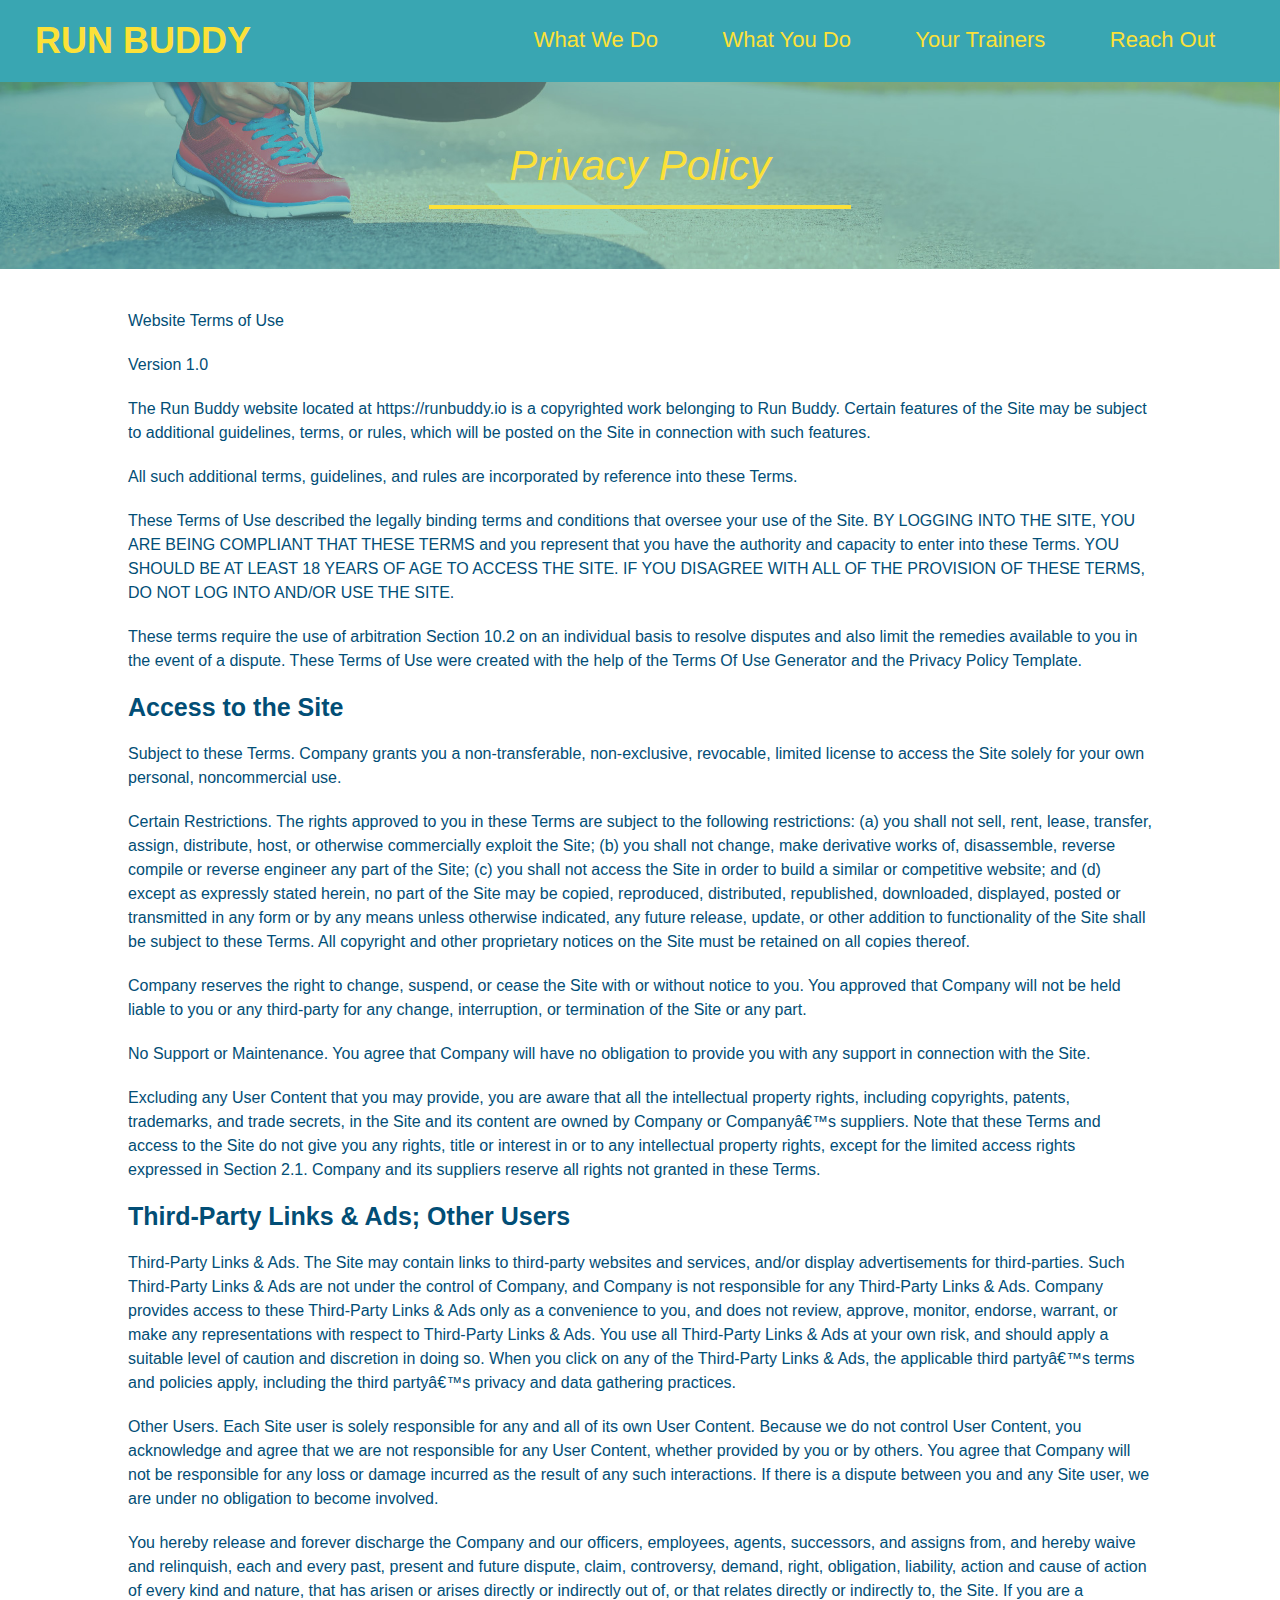
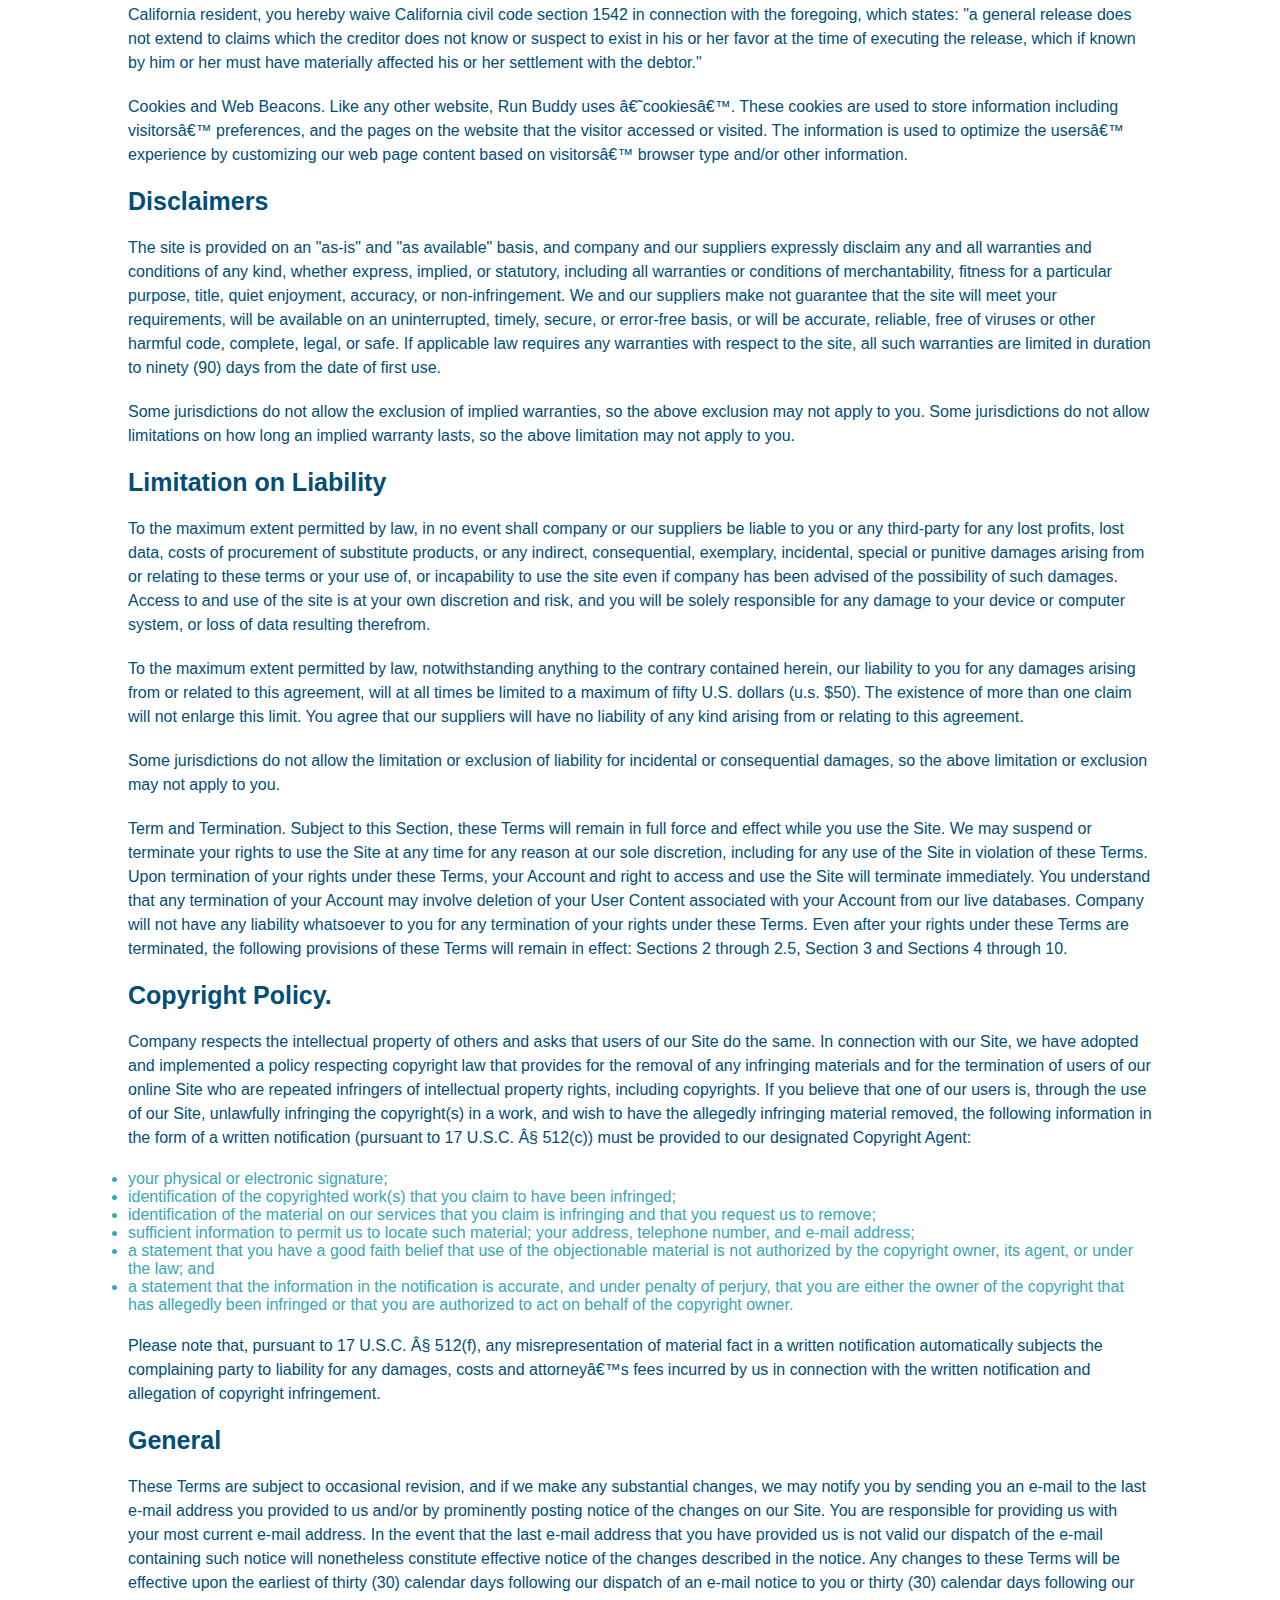
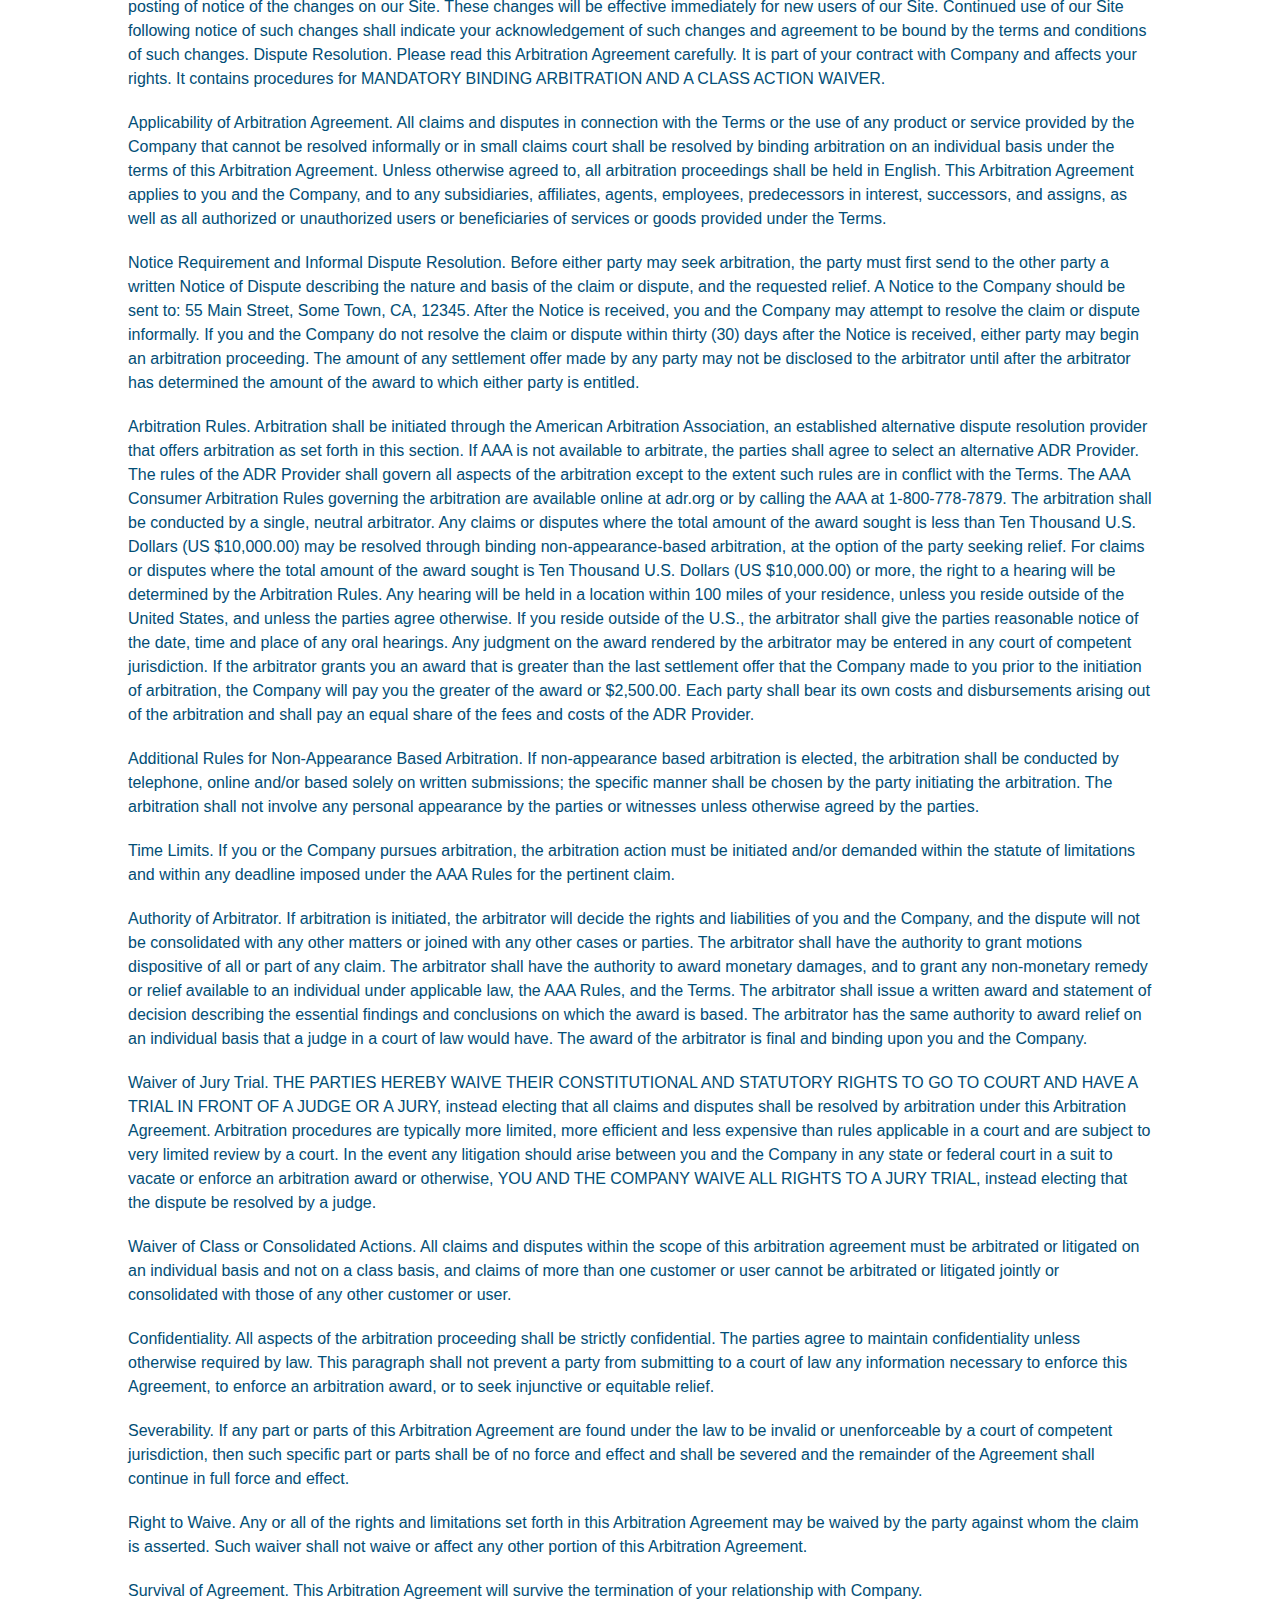
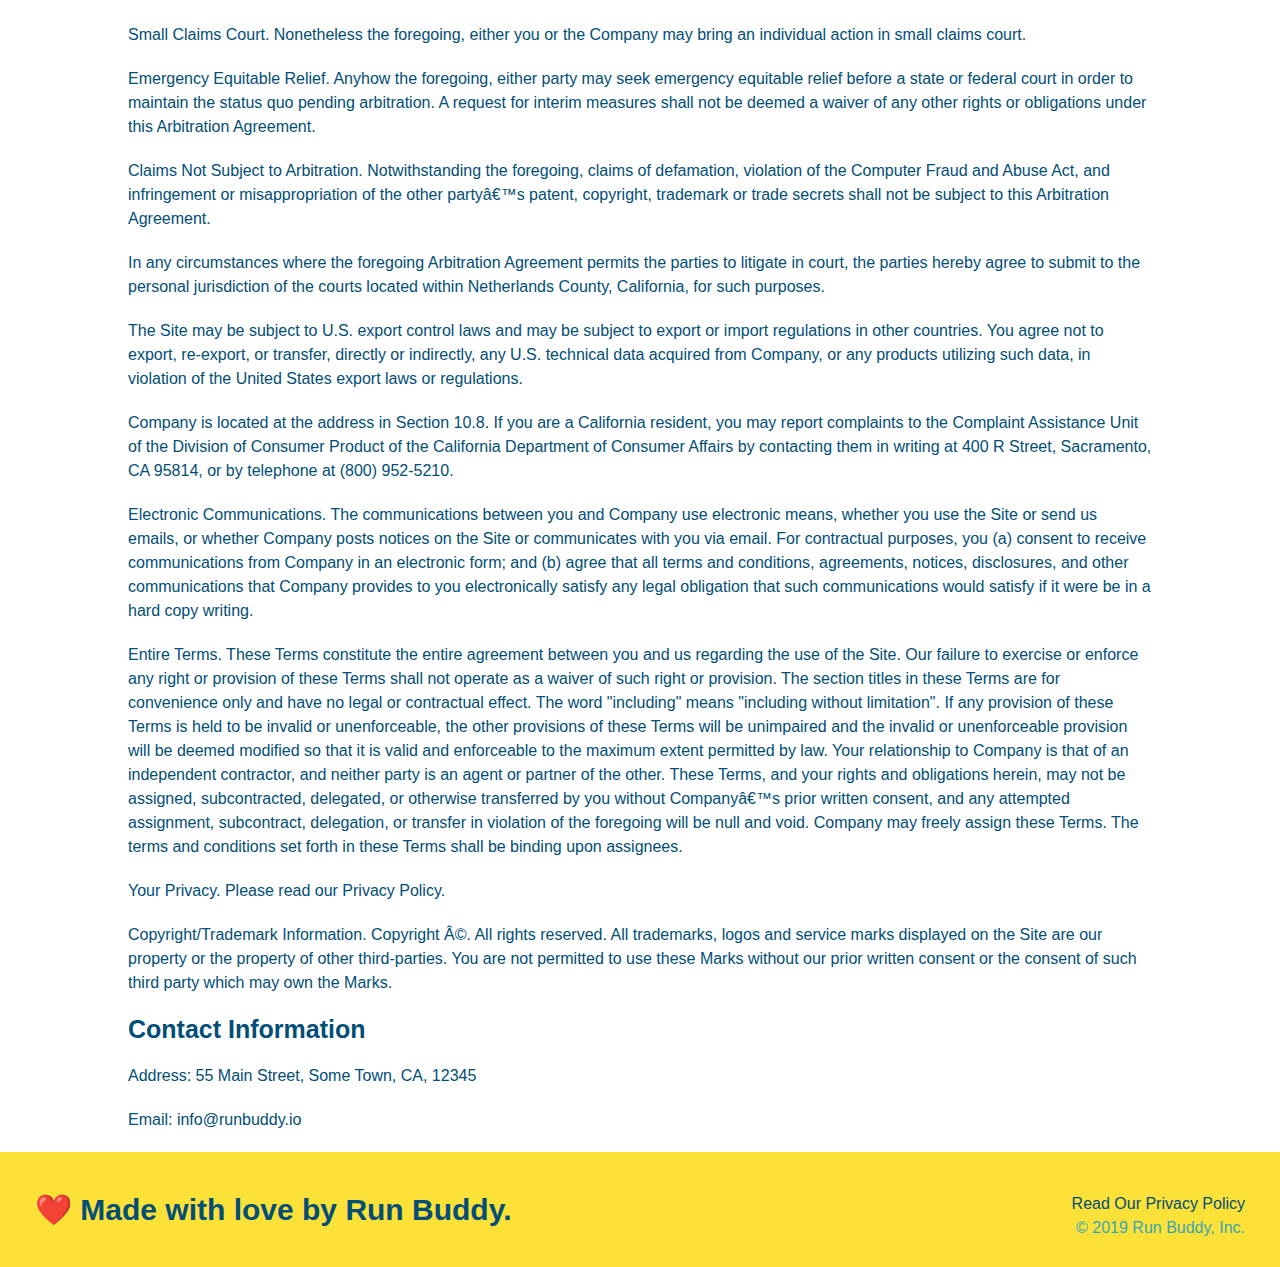
==== privacy-policy.html @ f79a1466 "privacy policy" ====
<!DOCTYPE html>
<html lang="eng">
    <head>
        <meta charset="UTF-8" />
        <title>Privacy Poliocy - Run Buddy</title>
        <link rel="stylesheet" href="./assets/css/style.css" />
        <link rel="stylesheet" href="assets/css/secondary-style.css">
        
         
    </head>
    <body>
<!-- navigation -->
        <header>
            <h1>
              <a href="/">RUN BUDDY</a>
            </h1>
            
            <nav>
                <!-- Unordered list element -->
                <ul>
                  <!-- List item element-->
                  <li>
                    <!-- Anchor element -->
                    <a href="./index.html#what-we-do">What We Do</a>
                  </li>
                  <li>
                    <a href="./index.html#what-you-do">What You Do</a>
                  </li>
                  <li>
                    <a href="./index.html#your-trainers">Your Trainers</a>
                  </li>
                  <li>
                    <a href="./index.html#reach-out">Reach Out</a>
                  </li>
                </ul>
            </nav>
        </header>

        <section class="hero">
            <h2 class="page-title">
                Privacy Policy
            </h2>
        </section>
        
        <article class="secondary-content">
            <p>
                Website Terms of Use
              </p>
        
              <p>
                Version 1.0
              </p>
        
              <p>
                The Run Buddy website located at https://runbuddy.io is a copyrighted work belonging to Run Buddy. Certain
                features of the Site may be subject to additional guidelines, terms, or rules, which will be posted on the Site
                in connection with such features.
              </p>
        
              <p>
                All such additional terms, guidelines, and rules are incorporated by reference into these Terms.
              </p>
        
              <p>
                These Terms of Use described the legally binding terms and conditions that oversee your use of the Site. BY
                LOGGING INTO THE SITE, YOU ARE BEING COMPLIANT THAT THESE TERMS and you represent that you have the authority
                and capacity to enter into these Terms. YOU SHOULD BE AT LEAST 18 YEARS OF AGE TO ACCESS THE SITE. IF YOU
                DISAGREE WITH ALL OF THE PROVISION OF THESE TERMS, DO NOT LOG INTO AND/OR USE THE SITE.
              </p>
        
              <p>
                These terms require the use of arbitration Section 10.2 on an individual basis to resolve disputes and also
                limit the remedies available to you in the event of a dispute. These Terms of Use were created with the help of
                the Terms Of Use Generator and the Privacy Policy Template.
              </p>
        
              <h3>
                Access to the Site
              </h3>
        
              <p>
                Subject to these Terms. Company grants you a non-transferable, non-exclusive, revocable, limited license to
                access the Site solely for your own personal, noncommercial use.
              </p>
        
              <p>
                Certain Restrictions. The rights approved to you in these Terms are subject to the following restrictions: (a)
                you shall not sell, rent, lease, transfer, assign, distribute, host, or otherwise commercially exploit the Site;
                (b) you shall not change, make derivative works of, disassemble, reverse compile or reverse engineer any part of
                the Site; (c) you shall not access the Site in order to build a similar or competitive website; and (d) except
                as expressly stated herein, no part of the Site may be copied, reproduced, distributed, republished, downloaded,
                displayed, posted or transmitted in any form or by any means unless otherwise indicated, any future release,
                update, or other addition to functionality of the Site shall be subject to these Terms. All copyright and other
                proprietary notices on the Site must be retained on all copies thereof.
              </p>
        
              <p>
                Company reserves the right to change, suspend, or cease the Site with or without notice to you. You approved
                that Company will not be held liable to you or any third-party for any change, interruption, or termination of
                the Site or any part.
              </p>
        
              <p>
                No Support or Maintenance. You agree that Company will have no obligation to provide you with any support in
                connection with the Site.
              </p>
        
              <p>
                Excluding any User Content that you may provide, you are aware that all the intellectual property rights,
                including copyrights, patents, trademarks, and trade secrets, in the Site and its content are owned by Company
                or Companyâ€™s suppliers. Note that these Terms and access to the Site do not give you any rights, title or
                interest in or to any intellectual property rights, except for the limited access rights expressed in Section
                2.1. Company and its suppliers reserve all rights not granted in these Terms.
              </p>
        
              <h3>
                Third-Party Links & Ads; Other Users
              </h3>
        
              <p>
                Third-Party Links & Ads. The Site may contain links to third-party websites and services, and/or display
                advertisements for third-parties. Such Third-Party Links & Ads are not under the control of Company, and Company
                is not responsible for any Third-Party Links & Ads. Company provides access to these Third-Party Links & Ads
                only as a convenience to you, and does not review, approve, monitor, endorse, warrant, or make any
                representations with respect to Third-Party Links & Ads. You use all Third-Party Links & Ads at your own risk,
                and should apply a suitable level of caution and discretion in doing so. When you click on any of the
                Third-Party Links & Ads, the applicable third partyâ€™s terms and policies apply, including the third partyâ€™s
                privacy and data gathering practices.
              </p>
        
              <p>
                Other Users. Each Site user is solely responsible for any and all of its own User Content. Because we do not
                control User Content, you acknowledge and agree that we are not responsible for any User Content, whether
                provided by you or by others. You agree that Company will not be responsible for any loss or damage incurred as
                the result of any such interactions. If there is a dispute between you and any Site user, we are under no
                obligation to become involved.
              </p>
        
              <p>
                You hereby release and forever discharge the Company and our officers, employees, agents, successors, and
                assigns from, and hereby waive and relinquish, each and every past, present and future dispute, claim,
                controversy, demand, right, obligation, liability, action and cause of action of every kind and nature, that has
                arisen or arises directly or indirectly out of, or that relates directly or indirectly to, the Site. If you are
                a California resident, you hereby waive California civil code section 1542 in connection with the foregoing,
                which states: "a general release does not extend to claims which the creditor does not know or suspect to exist
                in his or her favor at the time of executing the release, which if known by him or her must have materially
                affected his or her settlement with the debtor."
              </p>
        
              <p>
                Cookies and Web Beacons. Like any other website, Run Buddy uses â€˜cookiesâ€™. These cookies are used to store
                information including visitorsâ€™ preferences, and the pages on the website that the visitor accessed or visited.
                The information is used to optimize the usersâ€™ experience by customizing our web page content based on visitorsâ€™
                browser type and/or other information.
              </p>
        
              <h3>
                Disclaimers
              </h3>
        
              <p>
                The site is provided on an "as-is" and "as available" basis, and company and our suppliers expressly disclaim
                any and all warranties and conditions of any kind, whether express, implied, or statutory, including all
                warranties or conditions of merchantability, fitness for a particular purpose, title, quiet enjoyment, accuracy,
                or non-infringement. We and our suppliers make not guarantee that the site will meet your requirements, will be
                available on an uninterrupted, timely, secure, or error-free basis, or will be accurate, reliable, free of
                viruses or other harmful code, complete, legal, or safe. If applicable law requires any warranties with respect
                to the site, all such warranties are limited in duration to ninety (90) days from the date of first use.
              </p>
        
              <p>
                Some jurisdictions do not allow the exclusion of implied warranties, so the above exclusion may not apply to
                you. Some jurisdictions do not allow limitations on how long an implied warranty lasts, so the above limitation
                may not apply to you.
              </p>
        
              <h3>
                Limitation on Liability
              </h3>
        
              <p>
                To the maximum extent permitted by law, in no event shall company or our suppliers be liable to you or any
                third-party for any lost profits, lost data, costs of procurement of substitute products, or any indirect,
                consequential, exemplary, incidental, special or punitive damages arising from or relating to these terms or
                your use of, or incapability to use the site even if company has been advised of the possibility of such
                damages. Access to and use of the site is at your own discretion and risk, and you will be solely responsible
                for any damage to your device or computer system, or loss of data resulting therefrom.
              </p>
        
              <p>
                To the maximum extent permitted by law, notwithstanding anything to the contrary contained herein, our liability
                to you for any damages arising from or related to this agreement, will at all times be limited to a maximum of
                fifty U.S. dollars (u.s. $50). The existence of more than one claim will not enlarge this limit. You agree that
                our suppliers will have no liability of any kind arising from or relating to this agreement.
              </p>
        
              <p>
                Some jurisdictions do not allow the limitation or exclusion of liability for incidental or consequential
                damages, so the above limitation or exclusion may not apply to you.
              </p>
        
              <p>
                Term and Termination. Subject to this Section, these Terms will remain in full force and effect while you use
                the Site. We may suspend or terminate your rights to use the Site at any time for any reason at our sole
                discretion, including for any use of the Site in violation of these Terms. Upon termination of your rights under
                these Terms, your Account and right to access and use the Site will terminate immediately. You understand that
                any termination of your Account may involve deletion of your User Content associated with your Account from our
                live databases. Company will not have any liability whatsoever to you for any termination of your rights under
                these Terms. Even after your rights under these Terms are terminated, the following provisions of these Terms
                will remain in effect: Sections 2 through 2.5, Section 3 and Sections 4 through 10.
              </p>
        
              <h3>
                Copyright Policy.
              </h3>
        
              <p>
                Company respects the intellectual property of others and asks that users of our Site do the same. In connection
                with our Site, we have adopted and implemented a policy respecting copyright law that provides for the removal
                of any infringing materials and for the termination of users of our online Site who are repeated infringers of
                intellectual property rights, including copyrights. If you believe that one of our users is, through the use of
                our Site, unlawfully infringing the copyright(s) in a work, and wish to have the allegedly infringing material
                removed, the following information in the form of a written notification (pursuant to 17 U.S.C. Â§ 512(c)) must
                be provided to our designated Copyright Agent:
              </p>
        
              <ul>
                <li>
                  your physical or electronic signature;
                </li>
                <li>
                  identification of the copyrighted work(s) that you claim to have been infringed;
                </li>
                <li>
                  identification of the material on our services that you claim is infringing and that you request us to remove;
                </li>
                <li>
                  sufficient information to permit us to locate such material; your address, telephone number, and e-mail
                  address;
                </li>
                <li>
                  a statement that you have a good faith belief that use of the objectionable material is not authorized by the
                  copyright owner, its agent, or under the law; and
                </li>
                <li>
                  a statement that the information in the notification is accurate, and under penalty of perjury, that you are
                  either the owner of the copyright that has allegedly been infringed or that you are authorized to act on
                  behalf of the copyright owner.
                </li>
              </ul>
        
              <p>
                Please note that, pursuant to 17 U.S.C. Â§ 512(f), any misrepresentation of material fact in a written
                notification automatically subjects the complaining party to liability for any damages, costs and attorneyâ€™s
                fees incurred by us in connection with the written notification and allegation of copyright infringement.
              </p>
        
              <h3>
                General
              </h3>
        
              <p>
                These Terms are subject to occasional revision, and if we make any substantial changes, we may notify you by
                sending you an e-mail to the last e-mail address you provided to us and/or by prominently posting notice of the
                changes on our Site. You are responsible for providing us with your most current e-mail address. In the event
                that the last e-mail address that you have provided us is not valid our dispatch of the e-mail containing such
                notice will nonetheless constitute effective notice of the changes described in the notice. Any changes to these
                Terms will be effective upon the earliest of thirty (30) calendar days following our dispatch of an e-mail
                notice to you or thirty (30) calendar days following our posting of notice of the changes on our Site. These
                changes will be effective immediately for new users of our Site. Continued use of our Site following notice of
                such changes shall indicate your acknowledgement of such changes and agreement to be bound by the terms and
                conditions of such changes. Dispute Resolution. Please read this Arbitration Agreement carefully. It is part of
                your contract with Company and affects your rights. It contains procedures for MANDATORY BINDING ARBITRATION AND
                A CLASS ACTION WAIVER.
              </p>
        
              <p>
                Applicability of Arbitration Agreement. All claims and disputes in connection with the Terms or the use of any
                product or service provided by the Company that cannot be resolved informally or in small claims court shall be
                resolved by binding arbitration on an individual basis under the terms of this Arbitration Agreement. Unless
                otherwise agreed to, all arbitration proceedings shall be held in English. This Arbitration Agreement applies to
                you and the Company, and to any subsidiaries, affiliates, agents, employees, predecessors in interest,
                successors, and assigns, as well as all authorized or unauthorized users or beneficiaries of services or goods
                provided under the Terms.
              </p>
        
              <p>
                Notice Requirement and Informal Dispute Resolution. Before either party may seek arbitration, the party must
                first send to the other party a written Notice of Dispute describing the nature and basis of the claim or
                dispute, and the requested relief. A Notice to the Company should be sent to: 55 Main Street, Some Town, CA,
                12345. After the Notice is received, you and the Company may attempt to resolve the claim or dispute informally.
                If you and the Company do not resolve the claim or dispute within thirty (30) days after the Notice is received,
                either party may begin an arbitration proceeding. The amount of any settlement offer made by any party may not
                be disclosed to the arbitrator until after the arbitrator has determined the amount of the award to which either
                party is entitled.
              </p>
        
              <p>
                Arbitration Rules. Arbitration shall be initiated through the American Arbitration Association, an established
                alternative dispute resolution provider that offers arbitration as set forth in this section. If AAA is not
                available to arbitrate, the parties shall agree to select an alternative ADR Provider. The rules of the ADR
                Provider shall govern all aspects of the arbitration except to the extent such rules are in conflict with the
                Terms. The AAA Consumer Arbitration Rules governing the arbitration are available online at adr.org or by
                calling the AAA at 1-800-778-7879. The arbitration shall be conducted by a single, neutral arbitrator. Any
                claims or disputes where the total amount of the award sought is less than Ten Thousand U.S. Dollars (US
                $10,000.00) may be resolved through binding non-appearance-based arbitration, at the option of the party seeking
                relief. For claims or disputes where the total amount of the award sought is Ten Thousand U.S. Dollars (US
                $10,000.00) or more, the right to a hearing will be determined by the Arbitration Rules. Any hearing will be
                held in a location within 100 miles of your residence, unless you reside outside of the United States, and
                unless the parties agree otherwise. If you reside outside of the U.S., the arbitrator shall give the parties
                reasonable notice of the date, time and place of any oral hearings. Any judgment on the award rendered by the
                arbitrator may be entered in any court of competent jurisdiction. If the arbitrator grants you an award that is
                greater than the last settlement offer that the Company made to you prior to the initiation of arbitration, the
                Company will pay you the greater of the award or $2,500.00. Each party shall bear its own costs and
                disbursements arising out of the arbitration and shall pay an equal share of the fees and costs of the ADR
                Provider.
              </p>
        
              <p>
                Additional Rules for Non-Appearance Based Arbitration. If non-appearance based arbitration is elected, the
                arbitration shall be conducted by telephone, online and/or based solely on written submissions; the specific
                manner shall be chosen by the party initiating the arbitration. The arbitration shall not involve any personal
                appearance by the parties or witnesses unless otherwise agreed by the parties.
              </p>
        
              <p>
                Time Limits. If you or the Company pursues arbitration, the arbitration action must be initiated and/or demanded
                within the statute of limitations and within any deadline imposed under the AAA Rules for the pertinent claim.
              </p>
        
              <p>
                Authority of Arbitrator. If arbitration is initiated, the arbitrator will decide the rights and liabilities of
                you and the Company, and the dispute will not be consolidated with any other matters or joined with any other
                cases or parties. The arbitrator shall have the authority to grant motions dispositive of all or part of any
                claim. The arbitrator shall have the authority to award monetary damages, and to grant any non-monetary remedy
                or relief available to an individual under applicable law, the AAA Rules, and the Terms. The arbitrator shall
                issue a written award and statement of decision describing the essential findings and conclusions on which the
                award is based. The arbitrator has the same authority to award relief on an individual basis that a judge in a
                court of law would have. The award of the arbitrator is final and binding upon you and the Company.
              </p>
        
              <p>
                Waiver of Jury Trial. THE PARTIES HEREBY WAIVE THEIR CONSTITUTIONAL AND STATUTORY RIGHTS TO GO TO COURT AND HAVE
                A TRIAL IN FRONT OF A JUDGE OR A JURY, instead electing that all claims and disputes shall be resolved by
                arbitration under this Arbitration Agreement. Arbitration procedures are typically more limited, more efficient
                and less expensive than rules applicable in a court and are subject to very limited review by a court. In the
                event any litigation should arise between you and the Company in any state or federal court in a suit to vacate
                or enforce an arbitration award or otherwise, YOU AND THE COMPANY WAIVE ALL RIGHTS TO A JURY TRIAL, instead
                electing that the dispute be resolved by a judge.
              </p>
        
              <p>
                Waiver of Class or Consolidated Actions. All claims and disputes within the scope of this arbitration agreement
                must be arbitrated or litigated on an individual basis and not on a class basis, and claims of more than one
                customer or user cannot be arbitrated or litigated jointly or consolidated with those of any other customer or
                user.
              </p>
        
              <p>
                Confidentiality. All aspects of the arbitration proceeding shall be strictly confidential. The parties agree to
                maintain confidentiality unless otherwise required by law. This paragraph shall not prevent a party from
                submitting to a court of law any information necessary to enforce this Agreement, to enforce an arbitration
                award, or to seek injunctive or equitable relief.
              </p>
        
              <p>
                Severability. If any part or parts of this Arbitration Agreement are found under the law to be invalid or
                unenforceable by a court of competent jurisdiction, then such specific part or parts shall be of no force and
                effect and shall be severed and the remainder of the Agreement shall continue in full force and effect.
              </p>
        
              <p>
                Right to Waive. Any or all of the rights and limitations set forth in this Arbitration Agreement may be waived
                by the party against whom the claim is asserted. Such waiver shall not waive or affect any other portion of this
                Arbitration Agreement.
              </p>
        
              <p>
                Survival of Agreement. This Arbitration Agreement will survive the termination of your relationship with
                Company.
              </p>
        
              <p>
                Small Claims Court. Nonetheless the foregoing, either you or the Company may bring an individual action in small
                claims court.
              </p>
        
              <p>
                Emergency Equitable Relief. Anyhow the foregoing, either party may seek emergency equitable relief before a
                state or federal court in order to maintain the status quo pending arbitration. A request for interim measures
                shall not be deemed a waiver of any other rights or obligations under this Arbitration Agreement.
              </p>
        
              <p>
                Claims Not Subject to Arbitration. Notwithstanding the foregoing, claims of defamation, violation of the
                Computer Fraud and Abuse Act, and infringement or misappropriation of the other partyâ€™s patent, copyright,
                trademark or trade secrets shall not be subject to this Arbitration Agreement.
              </p>
        
              <p>
                In any circumstances where the foregoing Arbitration Agreement permits the parties to litigate in court, the
                parties hereby agree to submit to the personal jurisdiction of the courts located within Netherlands County,
                California, for such purposes.
              </p>
        
              <p>
                The Site may be subject to U.S. export control laws and may be subject to export or import regulations in other
                countries. You agree not to export, re-export, or transfer, directly or indirectly, any U.S. technical data
                acquired from Company, or any products utilizing such data, in violation of the United States export laws or
                regulations.
              </p>
        
              <p>
                Company is located at the address in Section 10.8. If you are a California resident, you may report complaints
                to the Complaint Assistance Unit of the Division of Consumer Product of the California Department of Consumer
                Affairs by contacting them in writing at 400 R Street, Sacramento, CA 95814, or by telephone at (800) 952-5210.
              </p>
        
              <p>
                Electronic Communications. The communications between you and Company use electronic means, whether you use the
                Site or send us emails, or whether Company posts notices on the Site or communicates with you via email. For
                contractual purposes, you (a) consent to receive communications from Company in an electronic form; and (b)
                agree that all terms and conditions, agreements, notices, disclosures, and other communications that Company
                provides to you electronically satisfy any legal obligation that such communications would satisfy if it were be
                in a hard copy writing.
              </p>
        
              <p>
                Entire Terms. These Terms constitute the entire agreement between you and us regarding the use of the Site. Our
                failure to exercise or enforce any right or provision of these Terms shall not operate as a waiver of such right
                or provision. The section titles in these Terms are for convenience only and have no legal or contractual
                effect. The word "including" means "including without limitation". If any provision of these Terms is held to be
                invalid or unenforceable, the other provisions of these Terms will be unimpaired and the invalid or
                unenforceable provision will be deemed modified so that it is valid and enforceable to the maximum extent
                permitted by law. Your relationship to Company is that of an independent contractor, and neither party is an
                agent or partner of the other. These Terms, and your rights and obligations herein, may not be assigned,
                subcontracted, delegated, or otherwise transferred by you without Companyâ€™s prior written consent, and any
                attempted assignment, subcontract, delegation, or transfer in violation of the foregoing will be null and void.
                Company may freely assign these Terms. The terms and conditions set forth in these Terms shall be binding upon
                assignees.
              </p>
        
              <p>
                Your Privacy. Please read our Privacy Policy.
              </p>
        
              <p>
                Copyright/Trademark Information. Copyright Â©. All rights reserved. All trademarks, logos and service marks
                displayed on the Site are our property or the property of other third-parties. You are not permitted to use
                these Marks without our prior written consent or the consent of such third party which may own the Marks.
              </p>
        
              <h3>
                Contact Information
              </h3>
        
              <p>
                Address: 55 Main Street, Some Town, CA, 12345
              </p>
        
              <p>
                Email: info@runbuddy.io
              </p>
          
        </article>

        <!-- footer -->
        <footer>
            <h2>❤️ Made with love by Run Buddy.</h2>
            <div>
                <a>Read Our Privacy Policy</a><br />
                &copy; 2019 Run Buddy, Inc.
            </div>
         </footer>
    </body>
</html>
---- assets/css/style.css ----
* {
  margin: 0;
  padding: 0;
  box-sizing: border-box;
}

body {
  /* more on this crazy alphanumerical value in a minute! */
  color: #39a6b2;
  font-family: Helvetica, Arial, sans-serif;
}

/* apply styles to <header> */
header {
  padding: 20px 35px;
  background-color: #39a6b2;
}

header h1 {
  font-weight: bold;
  font-size: 36px;
  color: #fce138;
  margin: 0;
  display: inline;
}
header a {
  text-decoration: none;
  color: #fce138;
}

header nav {
  float: right;
  margin: 7px 0;
}

header nav ul li {
  display: inline;
}

header nav ul li a {
  margin: 0 30px;
  font-weight: lighter;
  font-size: 22px;
}

footer {
  background: #fce138;
  width: 100%;
  padding: 40px 35px;
}

footer h2 {
  display: inline;
  color: #024e76;
  font-size: 30px;
  margin: 0;
}

footer div {
  float: right;
  line-height: 1.5;
  text-align: right;
}

footer a {
  color: #024e76;
}

section {
  padding: 60px;
}

/* Hero Style Start */
.hero {
  background-image: url('../images/hero-bg.jpg');
  height: 600px;
  background-size: cover;
  background-position: center;
  position: relative;
}
/* Hero Style End */

.hero-form {
  border: 3px solid #024e76;
  background-color: #fce138;
  padding: 20px;
  width: 500px;
  color: #024e76;
  position: absolute;
  bottom: 120px;
  right: 140px;
}

.hero-form h3 {
  font-size: 24px;
  margin: 0;
}
.hero-form p {
  margin: 5px 0 15px 0;
}

.form-input {
  border: 1px solid #024e76;
  display: block;
  padding: 7px 15px;
  font-size: 16px;
  color: #024e76;
  width: 100%;
  margin-bottom: 15px;
}

.hero-form label {
  margin: 0 5px;
}

.hero-form button {
  color: #fce138;
  background-color: #024e76;
  border: none;
  padding: 10px 20px;
  font-size: 16px;
}

.intro {
  text-align: center;
}

.intro p {
  line-height: 1.7;
  color: #39a6b2;
  width: 80%;
  font-size: 20px;
  margin: 0 auto;
}

.steps {
  text-align: center;
  background: #fce138;
}

.steps div {
  margin-bottom: 80px;
}

.steps img {
  width: 15%;
  margin: 10px 0;
}

.steps h3 {
  color: #024e76;
  font-size: 46px;
  margin-top: 10px;
}

.steps p {
  color: #39a6b2;
  font-size: 23px;
}

.steps span {
  font-size: 38px;
}

.section-title {
  font-size: 55px;
  color: #024e76;
  margin-bottom: 35px;
  padding: 0 100px 20px 100px;
  display: inline-block;
  border-bottom: 3px solid;
}

.primary-border {
  border-color: #fce138;
}

.secondary-border {
  border-color: #39a6b2;
}

.trainers {
  text-align: center;
}

.trainer {
  width: 900px;
  margin: 0 auto 30px auto;
  background: #024e76;
  color: #fce138;
  overflow: auto;
}

.trainer img {
  width: 35%;
  float: left;
}

.trainer-bio {
  padding: 35px;
  float: left;
  width: 65%;
}

.trainer-bio h3 {
  font-size: 32px;
  margin-bottom: 8px;
}

.trainer-bio h4 {
  font-weight: lighter;
  font-size: 26px;
  margin-bottom: 25px;
}

.trainer-bio p {
  font-size: 17px;
  line-height: 1.3;
}

.text-left {
  text-align: left;
}

.text-right {
  text-align: right;
}

/* REACH OUT STYLES START */
.contact {
  text-align: center;
  background: #024e76;
}

.contact h2 {
  color: #fce138;
}

.contact-info iframe {
  width: 400px;
  height: 400px;
}

.contact-info div {
  width: 410px;
  display: inline-block;
  vertical-align: top;
  text-align: left;
  margin: 30px 0 0 60px;
  color: white;
}

.contact-info h3 {
  color: #fce138;
  font-size: 32px;
}

.contact-info p,
.contact-info address {
  margin: 20px 0;
  line-height: 1.5;
  font-size: 20px;
  font-style: normal;
}

.contact-info a {
  color: #fce138;
}

/* REACH OUT STYLES END */
---- assets/css/secondary-style.css ----
.hero{
    background-position:bottom;
    height: auto;
    text-align: center;
    margin-bottom: 40px
}

.page-title{
    color: #fce138;
}

.hero h2 {
    display: inline-block;
    border-bottom: 4px solid #fce138;
    padding: 0 80px 15px 80px;
    font-weight: normal;
    font-size: 42px;
    font-style: italic;
}

.secondary-content{
    width: 80%;
    margin: auto;
    color: #024e76;
}

.secondary-content h3{
    font-size: 25px;
    margin: 20px 0 20px 0;
}

.secondary-content p{
    font-size: 16px;
    line-height: 1.5;
    margin: 20px 0 20px 0;
}

.secondary-content ul{
    margin: 15px 20px 15px 20px;
    color: #39a6b2;
    margin: 10px 0 10px 0;
}
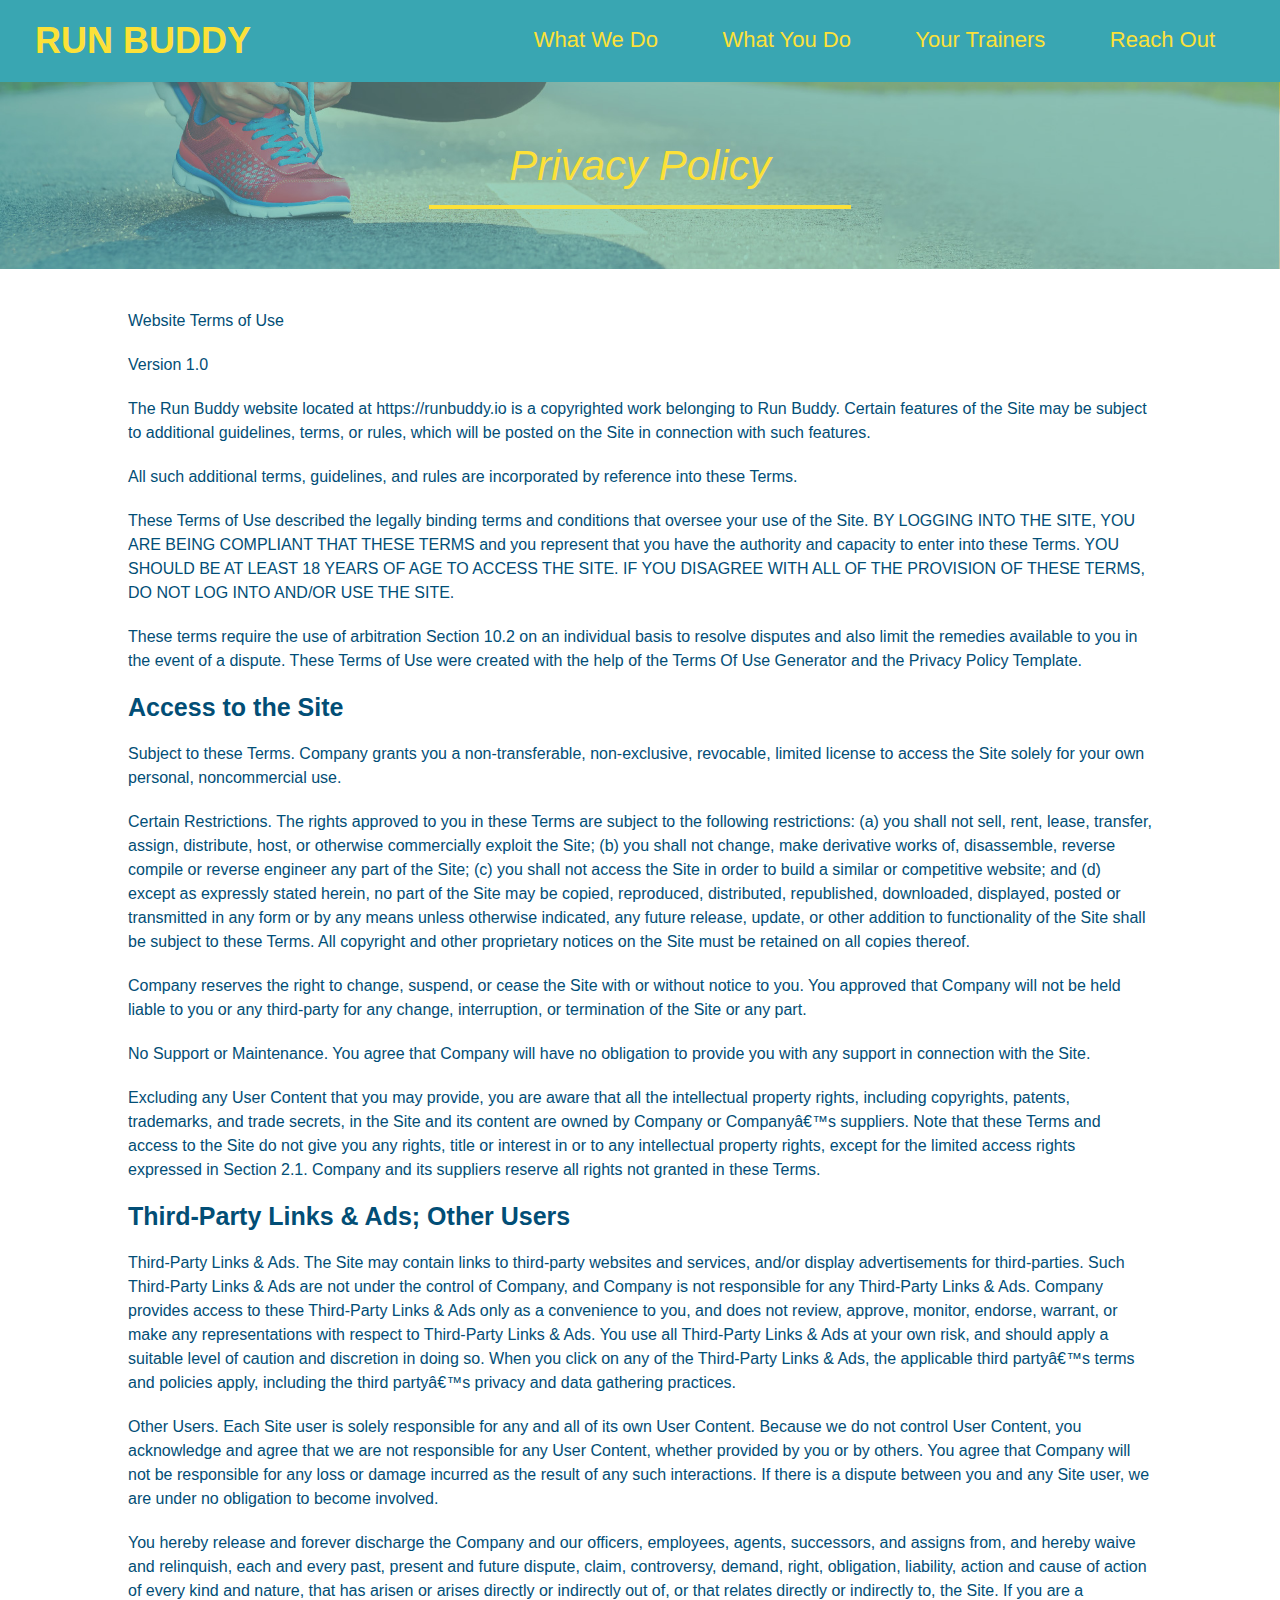
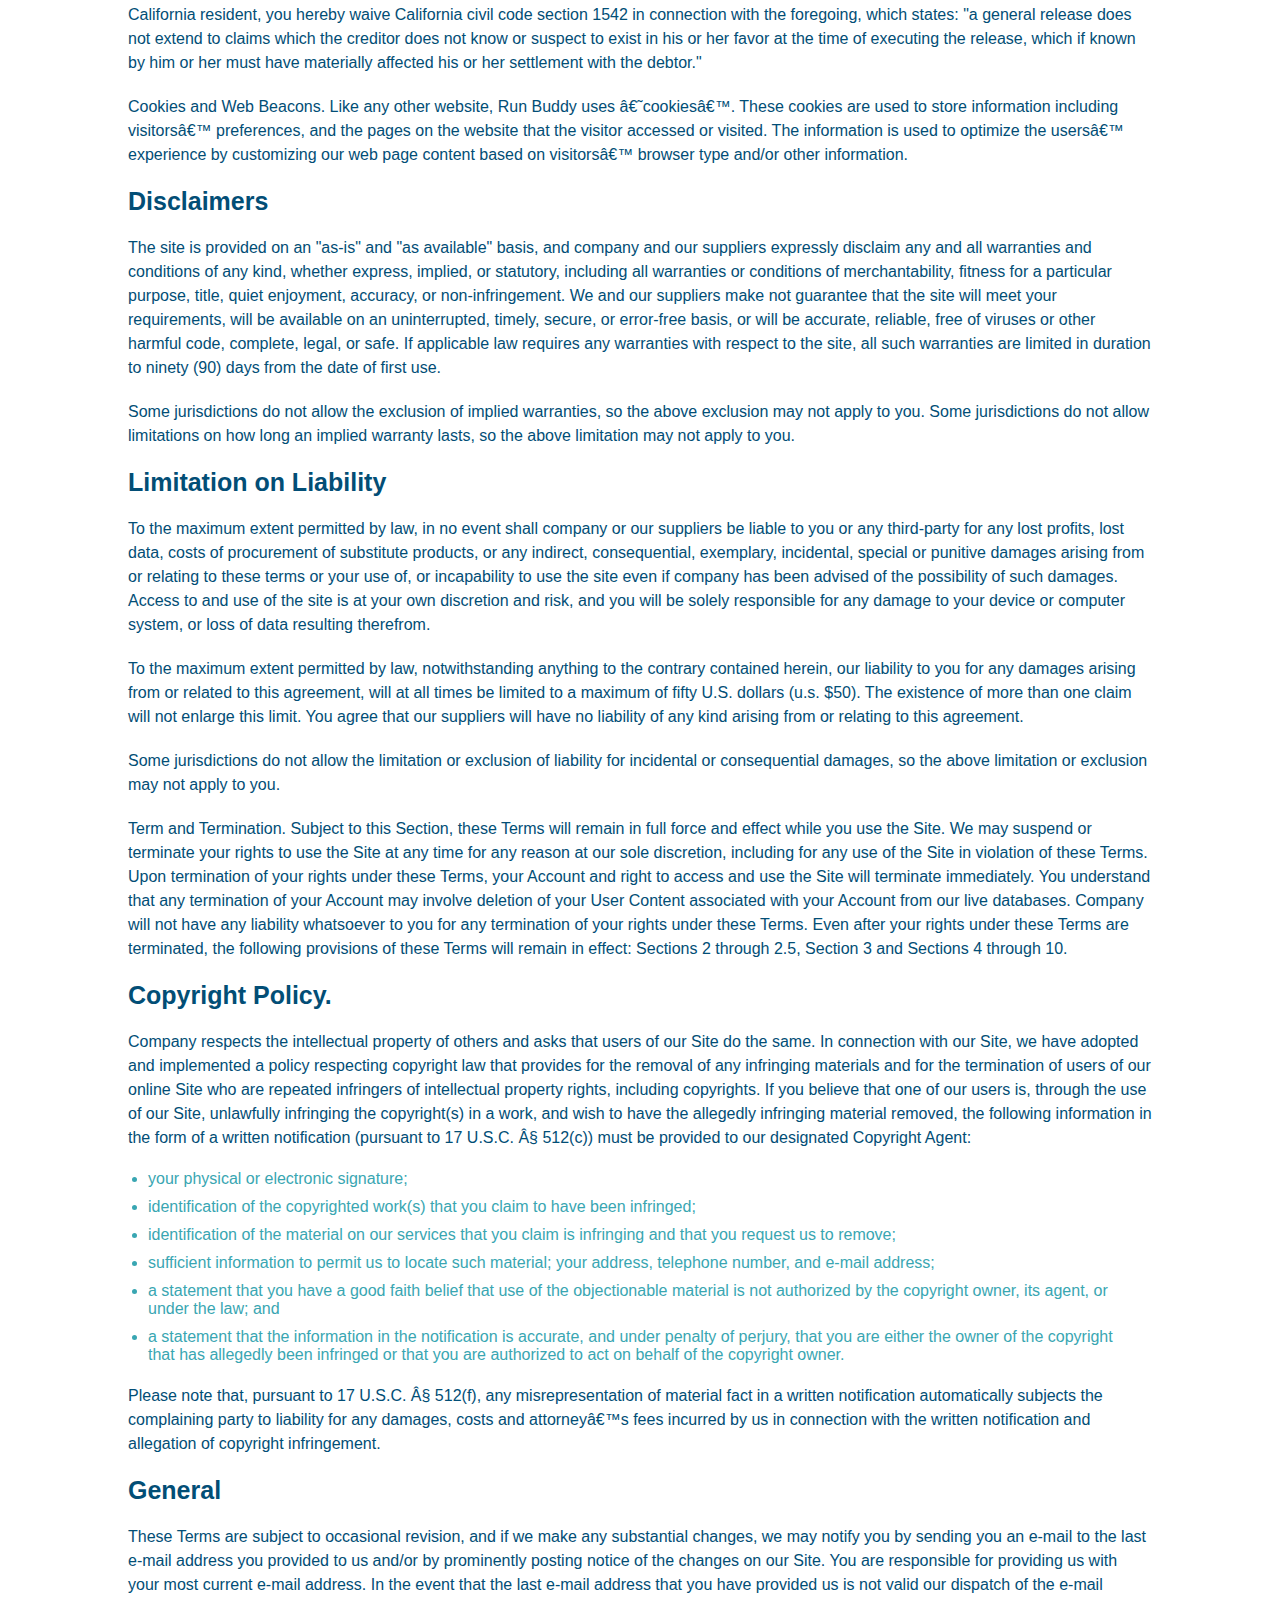
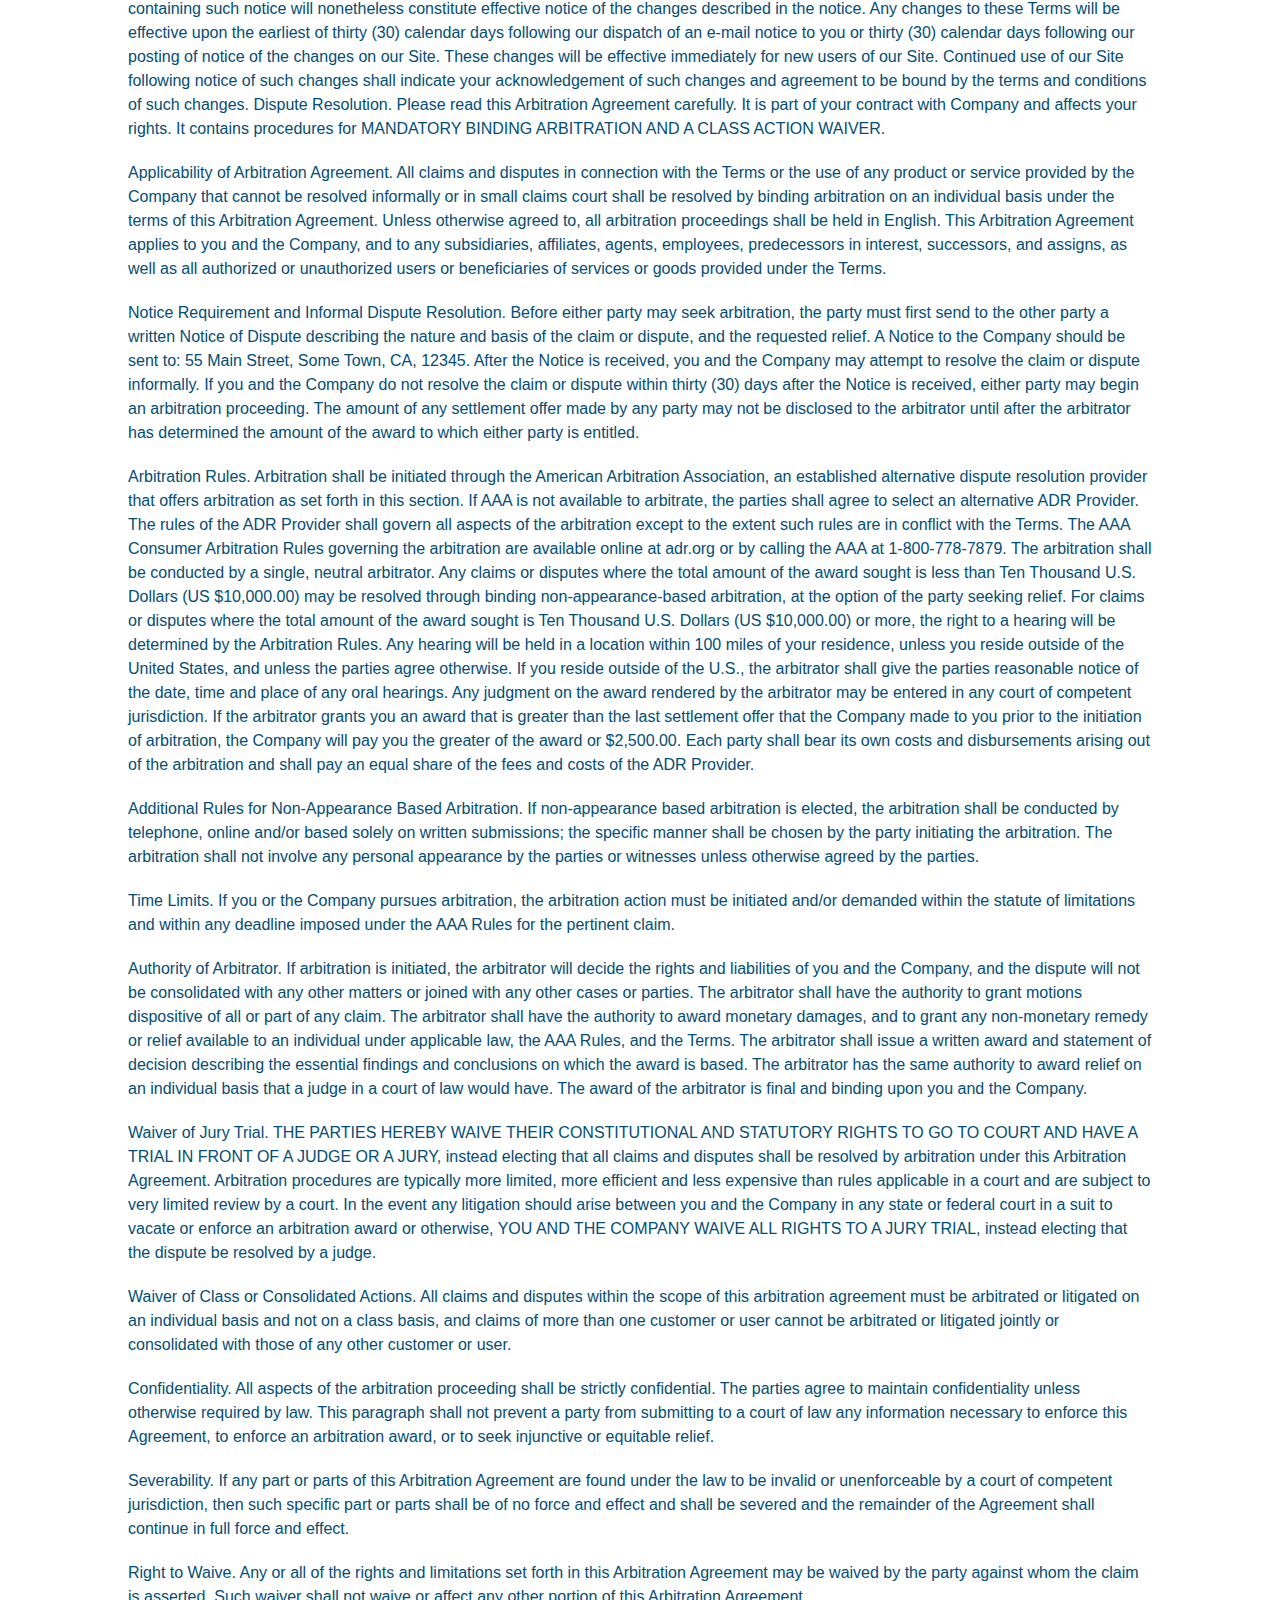
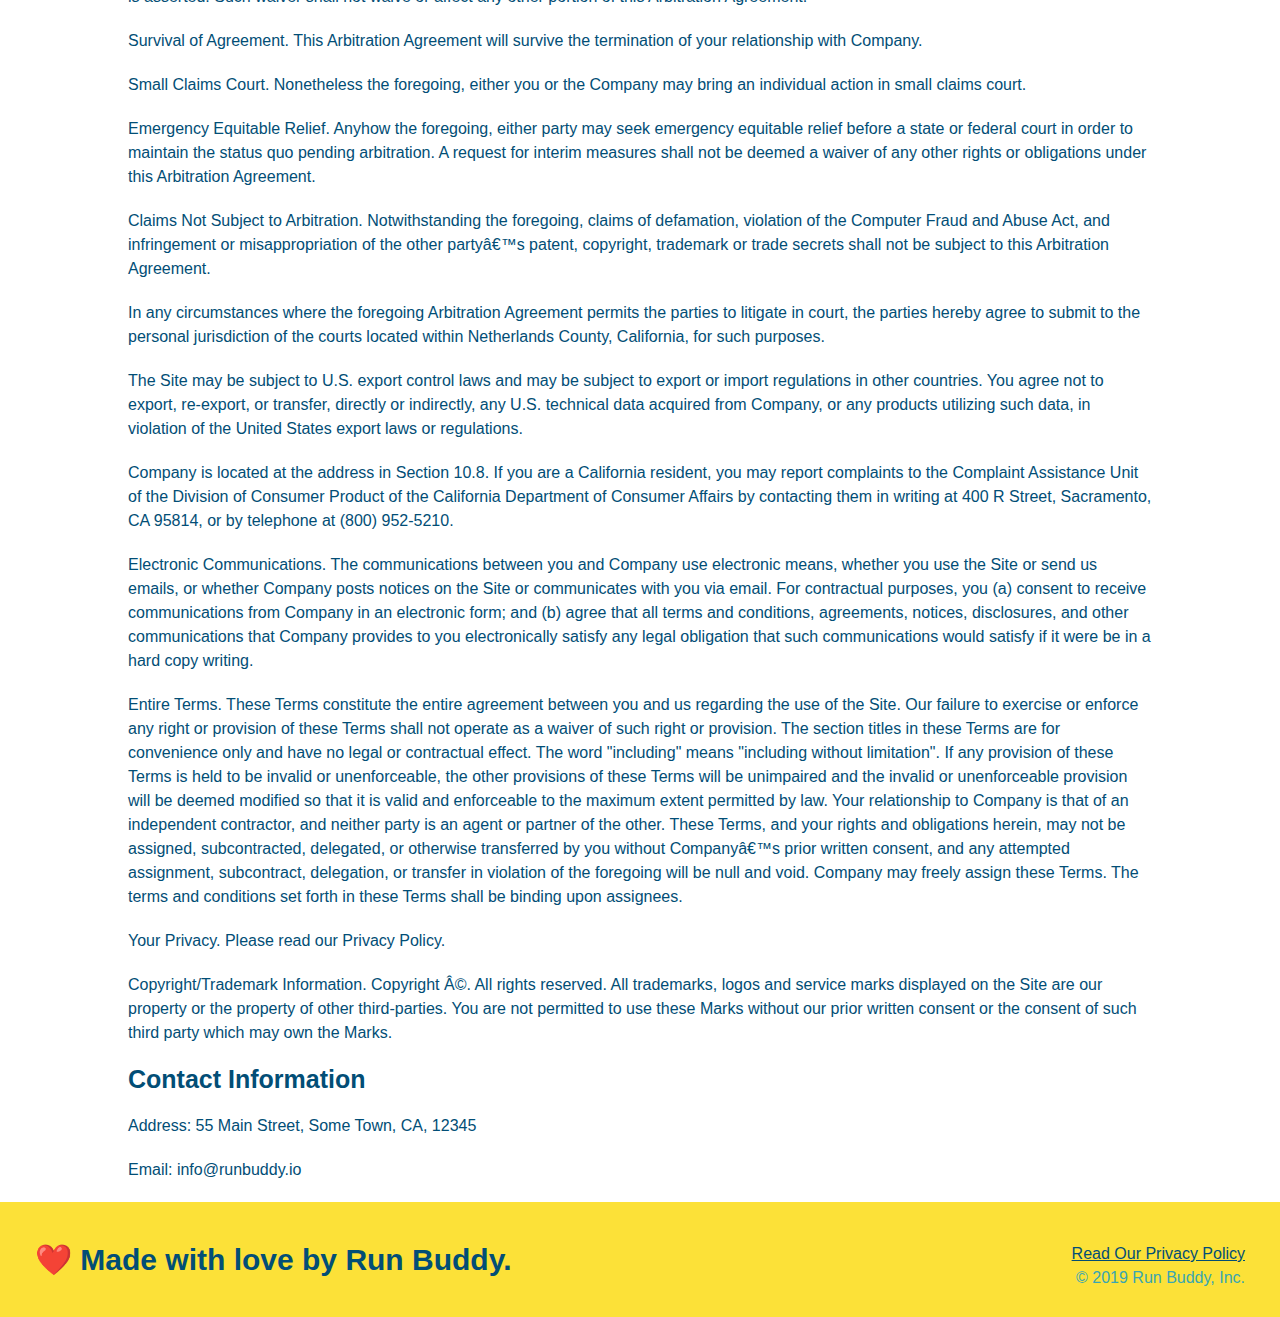
==== commit 52c271f4: "add solved/updated run-buddy files and mockup image" ====
--- a/privacy-policy.html
+++ b/privacy-policy.html
@@ -1,476 +1,481 @@
 <!DOCTYPE html>
-<html lang="eng">
-    <head>
-        <meta charset="UTF-8" />
-        <title>Privacy Poliocy - Run Buddy</title>
-        <link rel="stylesheet" href="./assets/css/style.css" />
-        <link rel="stylesheet" href="assets/css/secondary-style.css">
-        
-         
-    </head>
-    <body>
-<!-- navigation -->
-        <header>
-            <h1>
-              <a href="/">RUN BUDDY</a>
-            </h1>
-            
-            <nav>
-                <!-- Unordered list element -->
-                <ul>
-                  <!-- List item element-->
-                  <li>
-                    <!-- Anchor element -->
-                    <a href="./index.html#what-we-do">What We Do</a>
-                  </li>
-                  <li>
-                    <a href="./index.html#what-you-do">What You Do</a>
-                  </li>
-                  <li>
-                    <a href="./index.html#your-trainers">Your Trainers</a>
-                  </li>
-                  <li>
-                    <a href="./index.html#reach-out">Reach Out</a>
-                  </li>
-                </ul>
-            </nav>
-        </header>
-
-        <section class="hero">
-            <h2 class="page-title">
-                Privacy Policy
-            </h2>
-        </section>
-        
-        <article class="secondary-content">
-            <p>
-                Website Terms of Use
-              </p>
-        
-              <p>
-                Version 1.0
-              </p>
-        
-              <p>
-                The Run Buddy website located at https://runbuddy.io is a copyrighted work belonging to Run Buddy. Certain
-                features of the Site may be subject to additional guidelines, terms, or rules, which will be posted on the Site
-                in connection with such features.
-              </p>
-        
-              <p>
-                All such additional terms, guidelines, and rules are incorporated by reference into these Terms.
-              </p>
-        
-              <p>
-                These Terms of Use described the legally binding terms and conditions that oversee your use of the Site. BY
-                LOGGING INTO THE SITE, YOU ARE BEING COMPLIANT THAT THESE TERMS and you represent that you have the authority
-                and capacity to enter into these Terms. YOU SHOULD BE AT LEAST 18 YEARS OF AGE TO ACCESS THE SITE. IF YOU
-                DISAGREE WITH ALL OF THE PROVISION OF THESE TERMS, DO NOT LOG INTO AND/OR USE THE SITE.
-              </p>
-        
-              <p>
-                These terms require the use of arbitration Section 10.2 on an individual basis to resolve disputes and also
-                limit the remedies available to you in the event of a dispute. These Terms of Use were created with the help of
-                the Terms Of Use Generator and the Privacy Policy Template.
-              </p>
-        
-              <h3>
-                Access to the Site
-              </h3>
-        
-              <p>
-                Subject to these Terms. Company grants you a non-transferable, non-exclusive, revocable, limited license to
-                access the Site solely for your own personal, noncommercial use.
-              </p>
-        
-              <p>
-                Certain Restrictions. The rights approved to you in these Terms are subject to the following restrictions: (a)
-                you shall not sell, rent, lease, transfer, assign, distribute, host, or otherwise commercially exploit the Site;
-                (b) you shall not change, make derivative works of, disassemble, reverse compile or reverse engineer any part of
-                the Site; (c) you shall not access the Site in order to build a similar or competitive website; and (d) except
-                as expressly stated herein, no part of the Site may be copied, reproduced, distributed, republished, downloaded,
-                displayed, posted or transmitted in any form or by any means unless otherwise indicated, any future release,
-                update, or other addition to functionality of the Site shall be subject to these Terms. All copyright and other
-                proprietary notices on the Site must be retained on all copies thereof.
-              </p>
-        
-              <p>
-                Company reserves the right to change, suspend, or cease the Site with or without notice to you. You approved
-                that Company will not be held liable to you or any third-party for any change, interruption, or termination of
-                the Site or any part.
-              </p>
-        
-              <p>
-                No Support or Maintenance. You agree that Company will have no obligation to provide you with any support in
-                connection with the Site.
-              </p>
-        
-              <p>
-                Excluding any User Content that you may provide, you are aware that all the intellectual property rights,
-                including copyrights, patents, trademarks, and trade secrets, in the Site and its content are owned by Company
-                or Companyâ€™s suppliers. Note that these Terms and access to the Site do not give you any rights, title or
-                interest in or to any intellectual property rights, except for the limited access rights expressed in Section
-                2.1. Company and its suppliers reserve all rights not granted in these Terms.
-              </p>
-        
-              <h3>
-                Third-Party Links & Ads; Other Users
-              </h3>
-        
-              <p>
-                Third-Party Links & Ads. The Site may contain links to third-party websites and services, and/or display
-                advertisements for third-parties. Such Third-Party Links & Ads are not under the control of Company, and Company
-                is not responsible for any Third-Party Links & Ads. Company provides access to these Third-Party Links & Ads
-                only as a convenience to you, and does not review, approve, monitor, endorse, warrant, or make any
-                representations with respect to Third-Party Links & Ads. You use all Third-Party Links & Ads at your own risk,
-                and should apply a suitable level of caution and discretion in doing so. When you click on any of the
-                Third-Party Links & Ads, the applicable third partyâ€™s terms and policies apply, including the third partyâ€™s
-                privacy and data gathering practices.
-              </p>
-        
-              <p>
-                Other Users. Each Site user is solely responsible for any and all of its own User Content. Because we do not
-                control User Content, you acknowledge and agree that we are not responsible for any User Content, whether
-                provided by you or by others. You agree that Company will not be responsible for any loss or damage incurred as
-                the result of any such interactions. If there is a dispute between you and any Site user, we are under no
-                obligation to become involved.
-              </p>
-        
-              <p>
-                You hereby release and forever discharge the Company and our officers, employees, agents, successors, and
-                assigns from, and hereby waive and relinquish, each and every past, present and future dispute, claim,
-                controversy, demand, right, obligation, liability, action and cause of action of every kind and nature, that has
-                arisen or arises directly or indirectly out of, or that relates directly or indirectly to, the Site. If you are
-                a California resident, you hereby waive California civil code section 1542 in connection with the foregoing,
-                which states: "a general release does not extend to claims which the creditor does not know or suspect to exist
-                in his or her favor at the time of executing the release, which if known by him or her must have materially
-                affected his or her settlement with the debtor."
-              </p>
-        
-              <p>
-                Cookies and Web Beacons. Like any other website, Run Buddy uses â€˜cookiesâ€™. These cookies are used to store
-                information including visitorsâ€™ preferences, and the pages on the website that the visitor accessed or visited.
-                The information is used to optimize the usersâ€™ experience by customizing our web page content based on visitorsâ€™
-                browser type and/or other information.
-              </p>
-        
-              <h3>
-                Disclaimers
-              </h3>
-        
-              <p>
-                The site is provided on an "as-is" and "as available" basis, and company and our suppliers expressly disclaim
-                any and all warranties and conditions of any kind, whether express, implied, or statutory, including all
-                warranties or conditions of merchantability, fitness for a particular purpose, title, quiet enjoyment, accuracy,
-                or non-infringement. We and our suppliers make not guarantee that the site will meet your requirements, will be
-                available on an uninterrupted, timely, secure, or error-free basis, or will be accurate, reliable, free of
-                viruses or other harmful code, complete, legal, or safe. If applicable law requires any warranties with respect
-                to the site, all such warranties are limited in duration to ninety (90) days from the date of first use.
-              </p>
-        
-              <p>
-                Some jurisdictions do not allow the exclusion of implied warranties, so the above exclusion may not apply to
-                you. Some jurisdictions do not allow limitations on how long an implied warranty lasts, so the above limitation
-                may not apply to you.
-              </p>
-        
-              <h3>
-                Limitation on Liability
-              </h3>
-        
-              <p>
-                To the maximum extent permitted by law, in no event shall company or our suppliers be liable to you or any
-                third-party for any lost profits, lost data, costs of procurement of substitute products, or any indirect,
-                consequential, exemplary, incidental, special or punitive damages arising from or relating to these terms or
-                your use of, or incapability to use the site even if company has been advised of the possibility of such
-                damages. Access to and use of the site is at your own discretion and risk, and you will be solely responsible
-                for any damage to your device or computer system, or loss of data resulting therefrom.
-              </p>
-        
-              <p>
-                To the maximum extent permitted by law, notwithstanding anything to the contrary contained herein, our liability
-                to you for any damages arising from or related to this agreement, will at all times be limited to a maximum of
-                fifty U.S. dollars (u.s. $50). The existence of more than one claim will not enlarge this limit. You agree that
-                our suppliers will have no liability of any kind arising from or relating to this agreement.
-              </p>
-        
-              <p>
-                Some jurisdictions do not allow the limitation or exclusion of liability for incidental or consequential
-                damages, so the above limitation or exclusion may not apply to you.
-              </p>
-        
-              <p>
-                Term and Termination. Subject to this Section, these Terms will remain in full force and effect while you use
-                the Site. We may suspend or terminate your rights to use the Site at any time for any reason at our sole
-                discretion, including for any use of the Site in violation of these Terms. Upon termination of your rights under
-                these Terms, your Account and right to access and use the Site will terminate immediately. You understand that
-                any termination of your Account may involve deletion of your User Content associated with your Account from our
-                live databases. Company will not have any liability whatsoever to you for any termination of your rights under
-                these Terms. Even after your rights under these Terms are terminated, the following provisions of these Terms
-                will remain in effect: Sections 2 through 2.5, Section 3 and Sections 4 through 10.
-              </p>
-        
-              <h3>
-                Copyright Policy.
-              </h3>
-        
-              <p>
-                Company respects the intellectual property of others and asks that users of our Site do the same. In connection
-                with our Site, we have adopted and implemented a policy respecting copyright law that provides for the removal
-                of any infringing materials and for the termination of users of our online Site who are repeated infringers of
-                intellectual property rights, including copyrights. If you believe that one of our users is, through the use of
-                our Site, unlawfully infringing the copyright(s) in a work, and wish to have the allegedly infringing material
-                removed, the following information in the form of a written notification (pursuant to 17 U.S.C. Â§ 512(c)) must
-                be provided to our designated Copyright Agent:
-              </p>
-        
-              <ul>
-                <li>
-                  your physical or electronic signature;
-                </li>
-                <li>
-                  identification of the copyrighted work(s) that you claim to have been infringed;
-                </li>
-                <li>
-                  identification of the material on our services that you claim is infringing and that you request us to remove;
-                </li>
-                <li>
-                  sufficient information to permit us to locate such material; your address, telephone number, and e-mail
-                  address;
-                </li>
-                <li>
-                  a statement that you have a good faith belief that use of the objectionable material is not authorized by the
-                  copyright owner, its agent, or under the law; and
-                </li>
-                <li>
-                  a statement that the information in the notification is accurate, and under penalty of perjury, that you are
-                  either the owner of the copyright that has allegedly been infringed or that you are authorized to act on
-                  behalf of the copyright owner.
-                </li>
-              </ul>
-        
-              <p>
-                Please note that, pursuant to 17 U.S.C. Â§ 512(f), any misrepresentation of material fact in a written
-                notification automatically subjects the complaining party to liability for any damages, costs and attorneyâ€™s
-                fees incurred by us in connection with the written notification and allegation of copyright infringement.
-              </p>
-        
-              <h3>
-                General
-              </h3>
-        
-              <p>
-                These Terms are subject to occasional revision, and if we make any substantial changes, we may notify you by
-                sending you an e-mail to the last e-mail address you provided to us and/or by prominently posting notice of the
-                changes on our Site. You are responsible for providing us with your most current e-mail address. In the event
-                that the last e-mail address that you have provided us is not valid our dispatch of the e-mail containing such
-                notice will nonetheless constitute effective notice of the changes described in the notice. Any changes to these
-                Terms will be effective upon the earliest of thirty (30) calendar days following our dispatch of an e-mail
-                notice to you or thirty (30) calendar days following our posting of notice of the changes on our Site. These
-                changes will be effective immediately for new users of our Site. Continued use of our Site following notice of
-                such changes shall indicate your acknowledgement of such changes and agreement to be bound by the terms and
-                conditions of such changes. Dispute Resolution. Please read this Arbitration Agreement carefully. It is part of
-                your contract with Company and affects your rights. It contains procedures for MANDATORY BINDING ARBITRATION AND
-                A CLASS ACTION WAIVER.
-              </p>
-        
-              <p>
-                Applicability of Arbitration Agreement. All claims and disputes in connection with the Terms or the use of any
-                product or service provided by the Company that cannot be resolved informally or in small claims court shall be
-                resolved by binding arbitration on an individual basis under the terms of this Arbitration Agreement. Unless
-                otherwise agreed to, all arbitration proceedings shall be held in English. This Arbitration Agreement applies to
-                you and the Company, and to any subsidiaries, affiliates, agents, employees, predecessors in interest,
-                successors, and assigns, as well as all authorized or unauthorized users or beneficiaries of services or goods
-                provided under the Terms.
-              </p>
-        
-              <p>
-                Notice Requirement and Informal Dispute Resolution. Before either party may seek arbitration, the party must
-                first send to the other party a written Notice of Dispute describing the nature and basis of the claim or
-                dispute, and the requested relief. A Notice to the Company should be sent to: 55 Main Street, Some Town, CA,
-                12345. After the Notice is received, you and the Company may attempt to resolve the claim or dispute informally.
-                If you and the Company do not resolve the claim or dispute within thirty (30) days after the Notice is received,
-                either party may begin an arbitration proceeding. The amount of any settlement offer made by any party may not
-                be disclosed to the arbitrator until after the arbitrator has determined the amount of the award to which either
-                party is entitled.
-              </p>
-        
-              <p>
-                Arbitration Rules. Arbitration shall be initiated through the American Arbitration Association, an established
-                alternative dispute resolution provider that offers arbitration as set forth in this section. If AAA is not
-                available to arbitrate, the parties shall agree to select an alternative ADR Provider. The rules of the ADR
-                Provider shall govern all aspects of the arbitration except to the extent such rules are in conflict with the
-                Terms. The AAA Consumer Arbitration Rules governing the arbitration are available online at adr.org or by
-                calling the AAA at 1-800-778-7879. The arbitration shall be conducted by a single, neutral arbitrator. Any
-                claims or disputes where the total amount of the award sought is less than Ten Thousand U.S. Dollars (US
-                $10,000.00) may be resolved through binding non-appearance-based arbitration, at the option of the party seeking
-                relief. For claims or disputes where the total amount of the award sought is Ten Thousand U.S. Dollars (US
-                $10,000.00) or more, the right to a hearing will be determined by the Arbitration Rules. Any hearing will be
-                held in a location within 100 miles of your residence, unless you reside outside of the United States, and
-                unless the parties agree otherwise. If you reside outside of the U.S., the arbitrator shall give the parties
-                reasonable notice of the date, time and place of any oral hearings. Any judgment on the award rendered by the
-                arbitrator may be entered in any court of competent jurisdiction. If the arbitrator grants you an award that is
-                greater than the last settlement offer that the Company made to you prior to the initiation of arbitration, the
-                Company will pay you the greater of the award or $2,500.00. Each party shall bear its own costs and
-                disbursements arising out of the arbitration and shall pay an equal share of the fees and costs of the ADR
-                Provider.
-              </p>
-        
-              <p>
-                Additional Rules for Non-Appearance Based Arbitration. If non-appearance based arbitration is elected, the
-                arbitration shall be conducted by telephone, online and/or based solely on written submissions; the specific
-                manner shall be chosen by the party initiating the arbitration. The arbitration shall not involve any personal
-                appearance by the parties or witnesses unless otherwise agreed by the parties.
-              </p>
-        
-              <p>
-                Time Limits. If you or the Company pursues arbitration, the arbitration action must be initiated and/or demanded
-                within the statute of limitations and within any deadline imposed under the AAA Rules for the pertinent claim.
-              </p>
-        
-              <p>
-                Authority of Arbitrator. If arbitration is initiated, the arbitrator will decide the rights and liabilities of
-                you and the Company, and the dispute will not be consolidated with any other matters or joined with any other
-                cases or parties. The arbitrator shall have the authority to grant motions dispositive of all or part of any
-                claim. The arbitrator shall have the authority to award monetary damages, and to grant any non-monetary remedy
-                or relief available to an individual under applicable law, the AAA Rules, and the Terms. The arbitrator shall
-                issue a written award and statement of decision describing the essential findings and conclusions on which the
-                award is based. The arbitrator has the same authority to award relief on an individual basis that a judge in a
-                court of law would have. The award of the arbitrator is final and binding upon you and the Company.
-              </p>
-        
-              <p>
-                Waiver of Jury Trial. THE PARTIES HEREBY WAIVE THEIR CONSTITUTIONAL AND STATUTORY RIGHTS TO GO TO COURT AND HAVE
-                A TRIAL IN FRONT OF A JUDGE OR A JURY, instead electing that all claims and disputes shall be resolved by
-                arbitration under this Arbitration Agreement. Arbitration procedures are typically more limited, more efficient
-                and less expensive than rules applicable in a court and are subject to very limited review by a court. In the
-                event any litigation should arise between you and the Company in any state or federal court in a suit to vacate
-                or enforce an arbitration award or otherwise, YOU AND THE COMPANY WAIVE ALL RIGHTS TO A JURY TRIAL, instead
-                electing that the dispute be resolved by a judge.
-              </p>
-        
-              <p>
-                Waiver of Class or Consolidated Actions. All claims and disputes within the scope of this arbitration agreement
-                must be arbitrated or litigated on an individual basis and not on a class basis, and claims of more than one
-                customer or user cannot be arbitrated or litigated jointly or consolidated with those of any other customer or
-                user.
-              </p>
-        
-              <p>
-                Confidentiality. All aspects of the arbitration proceeding shall be strictly confidential. The parties agree to
-                maintain confidentiality unless otherwise required by law. This paragraph shall not prevent a party from
-                submitting to a court of law any information necessary to enforce this Agreement, to enforce an arbitration
-                award, or to seek injunctive or equitable relief.
-              </p>
-        
-              <p>
-                Severability. If any part or parts of this Arbitration Agreement are found under the law to be invalid or
-                unenforceable by a court of competent jurisdiction, then such specific part or parts shall be of no force and
-                effect and shall be severed and the remainder of the Agreement shall continue in full force and effect.
-              </p>
-        
-              <p>
-                Right to Waive. Any or all of the rights and limitations set forth in this Arbitration Agreement may be waived
-                by the party against whom the claim is asserted. Such waiver shall not waive or affect any other portion of this
-                Arbitration Agreement.
-              </p>
-        
-              <p>
-                Survival of Agreement. This Arbitration Agreement will survive the termination of your relationship with
-                Company.
-              </p>
-        
-              <p>
-                Small Claims Court. Nonetheless the foregoing, either you or the Company may bring an individual action in small
-                claims court.
-              </p>
-        
-              <p>
-                Emergency Equitable Relief. Anyhow the foregoing, either party may seek emergency equitable relief before a
-                state or federal court in order to maintain the status quo pending arbitration. A request for interim measures
-                shall not be deemed a waiver of any other rights or obligations under this Arbitration Agreement.
-              </p>
-        
-              <p>
-                Claims Not Subject to Arbitration. Notwithstanding the foregoing, claims of defamation, violation of the
-                Computer Fraud and Abuse Act, and infringement or misappropriation of the other partyâ€™s patent, copyright,
-                trademark or trade secrets shall not be subject to this Arbitration Agreement.
-              </p>
-        
-              <p>
-                In any circumstances where the foregoing Arbitration Agreement permits the parties to litigate in court, the
-                parties hereby agree to submit to the personal jurisdiction of the courts located within Netherlands County,
-                California, for such purposes.
-              </p>
-        
-              <p>
-                The Site may be subject to U.S. export control laws and may be subject to export or import regulations in other
-                countries. You agree not to export, re-export, or transfer, directly or indirectly, any U.S. technical data
-                acquired from Company, or any products utilizing such data, in violation of the United States export laws or
-                regulations.
-              </p>
-        
-              <p>
-                Company is located at the address in Section 10.8. If you are a California resident, you may report complaints
-                to the Complaint Assistance Unit of the Division of Consumer Product of the California Department of Consumer
-                Affairs by contacting them in writing at 400 R Street, Sacramento, CA 95814, or by telephone at (800) 952-5210.
-              </p>
-        
-              <p>
-                Electronic Communications. The communications between you and Company use electronic means, whether you use the
-                Site or send us emails, or whether Company posts notices on the Site or communicates with you via email. For
-                contractual purposes, you (a) consent to receive communications from Company in an electronic form; and (b)
-                agree that all terms and conditions, agreements, notices, disclosures, and other communications that Company
-                provides to you electronically satisfy any legal obligation that such communications would satisfy if it were be
-                in a hard copy writing.
-              </p>
-        
-              <p>
-                Entire Terms. These Terms constitute the entire agreement between you and us regarding the use of the Site. Our
-                failure to exercise or enforce any right or provision of these Terms shall not operate as a waiver of such right
-                or provision. The section titles in these Terms are for convenience only and have no legal or contractual
-                effect. The word "including" means "including without limitation". If any provision of these Terms is held to be
-                invalid or unenforceable, the other provisions of these Terms will be unimpaired and the invalid or
-                unenforceable provision will be deemed modified so that it is valid and enforceable to the maximum extent
-                permitted by law. Your relationship to Company is that of an independent contractor, and neither party is an
-                agent or partner of the other. These Terms, and your rights and obligations herein, may not be assigned,
-                subcontracted, delegated, or otherwise transferred by you without Companyâ€™s prior written consent, and any
-                attempted assignment, subcontract, delegation, or transfer in violation of the foregoing will be null and void.
-                Company may freely assign these Terms. The terms and conditions set forth in these Terms shall be binding upon
-                assignees.
-              </p>
-        
-              <p>
-                Your Privacy. Please read our Privacy Policy.
-              </p>
-        
-              <p>
-                Copyright/Trademark Information. Copyright Â©. All rights reserved. All trademarks, logos and service marks
-                displayed on the Site are our property or the property of other third-parties. You are not permitted to use
-                these Marks without our prior written consent or the consent of such third party which may own the Marks.
-              </p>
-        
-              <h3>
-                Contact Information
-              </h3>
-        
-              <p>
-                Address: 55 Main Street, Some Town, CA, 12345
-              </p>
-        
-              <p>
-                Email: info@runbuddy.io
-              </p>
-          
-        </article>
-
-        <!-- footer -->
-        <footer>
-            <h2>❤️ Made with love by Run Buddy.</h2>
-            <div>
-                <a>Read Our Privacy Policy</a><br />
-                &copy; 2019 Run Buddy, Inc.
-            </div>
-         </footer>
-    </body>
+<html lang="en">
+
+<head>
+  <meta charset="UTF-8" />
+  <title>Privacy Policy - Run Buddy</title>
+  <link rel="stylesheet" href="./assets/css/style.css" />
+  <link rel="stylesheet" href="./assets/css/secondary-styles.css" />
+
+</head>
+
+<body>
+  <header>
+    <h1>
+      <a href="/">
+        RUN BUDDY
+      </a>
+    </h1>
+    <nav>
+      <!-- Unordered list element -->
+      <ul>
+        <!-- List item element-->
+        <li>
+          <!-- Anchor element -->
+          <a href="./index.html#what-we-do">What We Do</a>
+        </li>
+        <li>
+          <a href="./index.html#what-you-do">What You Do</a>
+        </li>
+        <li>
+          <a href="./index.html#your-trainers">Your Trainers</a>
+        </li>
+        <li>
+          <a href="./index.html#reach-out">Reach Out</a>
+        </li>
+      </ul>
+    </nav>
+  </header>
+
+  <section class="hero">
+    <h2 class="page-title">
+      Privacy Policy
+    </h2>
+  </section>
+
+  <article class="secondary-content">
+
+    <p>
+      Website Terms of Use
+    </p>
+
+    <p>
+      Version 1.0
+    </p>
+
+    <p>
+      The Run Buddy website located at https://runbuddy.io is a copyrighted work belonging to Run Buddy. Certain
+      features of the Site may be subject to additional guidelines, terms, or rules, which will be posted on the Site
+      in connection with such features.
+    </p>
+
+    <p>
+      All such additional terms, guidelines, and rules are incorporated by reference into these Terms.
+    </p>
+
+    <p>
+      These Terms of Use described the legally binding terms and conditions that oversee your use of the Site. BY
+      LOGGING INTO THE SITE, YOU ARE BEING COMPLIANT THAT THESE TERMS and you represent that you have the authority
+      and capacity to enter into these Terms. YOU SHOULD BE AT LEAST 18 YEARS OF AGE TO ACCESS THE SITE. IF YOU
+      DISAGREE WITH ALL OF THE PROVISION OF THESE TERMS, DO NOT LOG INTO AND/OR USE THE SITE.
+    </p>
+
+    <p>
+      These terms require the use of arbitration Section 10.2 on an individual basis to resolve disputes and also
+      limit the remedies available to you in the event of a dispute. These Terms of Use were created with the help of
+      the Terms Of Use Generator and the Privacy Policy Template.
+    </p>
+
+    <h3>
+      Access to the Site
+    </h3>
+
+    <p>
+      Subject to these Terms. Company grants you a non-transferable, non-exclusive, revocable, limited license to
+      access the Site solely for your own personal, noncommercial use.
+    </p>
+
+    <p>
+      Certain Restrictions. The rights approved to you in these Terms are subject to the following restrictions: (a)
+      you shall not sell, rent, lease, transfer, assign, distribute, host, or otherwise commercially exploit the Site;
+      (b) you shall not change, make derivative works of, disassemble, reverse compile or reverse engineer any part of
+      the Site; (c) you shall not access the Site in order to build a similar or competitive website; and (d) except
+      as expressly stated herein, no part of the Site may be copied, reproduced, distributed, republished, downloaded,
+      displayed, posted or transmitted in any form or by any means unless otherwise indicated, any future release,
+      update, or other addition to functionality of the Site shall be subject to these Terms. All copyright and other
+      proprietary notices on the Site must be retained on all copies thereof.
+    </p>
+
+    <p>
+      Company reserves the right to change, suspend, or cease the Site with or without notice to you. You approved
+      that Company will not be held liable to you or any third-party for any change, interruption, or termination of
+      the Site or any part.
+    </p>
+
+    <p>
+      No Support or Maintenance. You agree that Company will have no obligation to provide you with any support in
+      connection with the Site.
+    </p>
+
+    <p>
+      Excluding any User Content that you may provide, you are aware that all the intellectual property rights,
+      including copyrights, patents, trademarks, and trade secrets, in the Site and its content are owned by Company
+      or Companyâ€™s suppliers. Note that these Terms and access to the Site do not give you any rights, title or
+      interest in or to any intellectual property rights, except for the limited access rights expressed in Section
+      2.1. Company and its suppliers reserve all rights not granted in these Terms.
+    </p>
+
+    <h3>
+      Third-Party Links & Ads; Other Users
+    </h3>
+
+    <p>
+      Third-Party Links & Ads. The Site may contain links to third-party websites and services, and/or display
+      advertisements for third-parties. Such Third-Party Links & Ads are not under the control of Company, and Company
+      is not responsible for any Third-Party Links & Ads. Company provides access to these Third-Party Links & Ads
+      only as a convenience to you, and does not review, approve, monitor, endorse, warrant, or make any
+      representations with respect to Third-Party Links & Ads. You use all Third-Party Links & Ads at your own risk,
+      and should apply a suitable level of caution and discretion in doing so. When you click on any of the
+      Third-Party Links & Ads, the applicable third partyâ€™s terms and policies apply, including the third partyâ€™s
+      privacy and data gathering practices.
+    </p>
+
+    <p>
+      Other Users. Each Site user is solely responsible for any and all of its own User Content. Because we do not
+      control User Content, you acknowledge and agree that we are not responsible for any User Content, whether
+      provided by you or by others. You agree that Company will not be responsible for any loss or damage incurred as
+      the result of any such interactions. If there is a dispute between you and any Site user, we are under no
+      obligation to become involved.
+    </p>
+
+    <p>
+      You hereby release and forever discharge the Company and our officers, employees, agents, successors, and
+      assigns from, and hereby waive and relinquish, each and every past, present and future dispute, claim,
+      controversy, demand, right, obligation, liability, action and cause of action of every kind and nature, that has
+      arisen or arises directly or indirectly out of, or that relates directly or indirectly to, the Site. If you are
+      a California resident, you hereby waive California civil code section 1542 in connection with the foregoing,
+      which states: "a general release does not extend to claims which the creditor does not know or suspect to exist
+      in his or her favor at the time of executing the release, which if known by him or her must have materially
+      affected his or her settlement with the debtor."
+    </p>
+
+    <p>
+      Cookies and Web Beacons. Like any other website, Run Buddy uses â€˜cookiesâ€™. These cookies are used to store
+      information including visitorsâ€™ preferences, and the pages on the website that the visitor accessed or visited.
+      The information is used to optimize the usersâ€™ experience by customizing our web page content based on
+      visitorsâ€™
+      browser type and/or other information.
+    </p>
+
+    <h3>
+      Disclaimers
+    </h3>
+
+    <p>
+      The site is provided on an "as-is" and "as available" basis, and company and our suppliers expressly disclaim
+      any and all warranties and conditions of any kind, whether express, implied, or statutory, including all
+      warranties or conditions of merchantability, fitness for a particular purpose, title, quiet enjoyment, accuracy,
+      or non-infringement. We and our suppliers make not guarantee that the site will meet your requirements, will be
+      available on an uninterrupted, timely, secure, or error-free basis, or will be accurate, reliable, free of
+      viruses or other harmful code, complete, legal, or safe. If applicable law requires any warranties with respect
+      to the site, all such warranties are limited in duration to ninety (90) days from the date of first use.
+    </p>
+
+    <p>
+      Some jurisdictions do not allow the exclusion of implied warranties, so the above exclusion may not apply to
+      you. Some jurisdictions do not allow limitations on how long an implied warranty lasts, so the above limitation
+      may not apply to you.
+    </p>
+
+    <h3>
+      Limitation on Liability
+    </h3>
+
+    <p>
+      To the maximum extent permitted by law, in no event shall company or our suppliers be liable to you or any
+      third-party for any lost profits, lost data, costs of procurement of substitute products, or any indirect,
+      consequential, exemplary, incidental, special or punitive damages arising from or relating to these terms or
+      your use of, or incapability to use the site even if company has been advised of the possibility of such
+      damages. Access to and use of the site is at your own discretion and risk, and you will be solely responsible
+      for any damage to your device or computer system, or loss of data resulting therefrom.
+    </p>
+
+    <p>
+      To the maximum extent permitted by law, notwithstanding anything to the contrary contained herein, our liability
+      to you for any damages arising from or related to this agreement, will at all times be limited to a maximum of
+      fifty U.S. dollars (u.s. $50). The existence of more than one claim will not enlarge this limit. You agree that
+      our suppliers will have no liability of any kind arising from or relating to this agreement.
+    </p>
+
+    <p>
+      Some jurisdictions do not allow the limitation or exclusion of liability for incidental or consequential
+      damages, so the above limitation or exclusion may not apply to you.
+    </p>
+
+    <p>
+      Term and Termination. Subject to this Section, these Terms will remain in full force and effect while you use
+      the Site. We may suspend or terminate your rights to use the Site at any time for any reason at our sole
+      discretion, including for any use of the Site in violation of these Terms. Upon termination of your rights under
+      these Terms, your Account and right to access and use the Site will terminate immediately. You understand that
+      any termination of your Account may involve deletion of your User Content associated with your Account from our
+      live databases. Company will not have any liability whatsoever to you for any termination of your rights under
+      these Terms. Even after your rights under these Terms are terminated, the following provisions of these Terms
+      will remain in effect: Sections 2 through 2.5, Section 3 and Sections 4 through 10.
+    </p>
+
+    <h3>
+      Copyright Policy.
+    </h3>
+
+    <p>
+      Company respects the intellectual property of others and asks that users of our Site do the same. In connection
+      with our Site, we have adopted and implemented a policy respecting copyright law that provides for the removal
+      of any infringing materials and for the termination of users of our online Site who are repeated infringers of
+      intellectual property rights, including copyrights. If you believe that one of our users is, through the use of
+      our Site, unlawfully infringing the copyright(s) in a work, and wish to have the allegedly infringing material
+      removed, the following information in the form of a written notification (pursuant to 17 U.S.C. Â§ 512(c)) must
+      be provided to our designated Copyright Agent:
+    </p>
+
+    <ul>
+      <li>
+        your physical or electronic signature;
+      </li>
+      <li>
+        identification of the copyrighted work(s) that you claim to have been infringed;
+      </li>
+      <li>
+        identification of the material on our services that you claim is infringing and that you request us to remove;
+      </li>
+      <li>
+        sufficient information to permit us to locate such material; your address, telephone number, and e-mail
+        address;
+      </li>
+      <li>
+        a statement that you have a good faith belief that use of the objectionable material is not authorized by the
+        copyright owner, its agent, or under the law; and
+      </li>
+      <li>
+        a statement that the information in the notification is accurate, and under penalty of perjury, that you are
+        either the owner of the copyright that has allegedly been infringed or that you are authorized to act on
+        behalf of the copyright owner.
+      </li>
+    </ul>
+
+    <p>
+      Please note that, pursuant to 17 U.S.C. Â§ 512(f), any misrepresentation of material fact in a written
+      notification automatically subjects the complaining party to liability for any damages, costs and attorneyâ€™s
+      fees incurred by us in connection with the written notification and allegation of copyright infringement.
+    </p>
+
+    <h3>
+      General
+    </h3>
+
+    <p>
+      These Terms are subject to occasional revision, and if we make any substantial changes, we may notify you by
+      sending you an e-mail to the last e-mail address you provided to us and/or by prominently posting notice of the
+      changes on our Site. You are responsible for providing us with your most current e-mail address. In the event
+      that the last e-mail address that you have provided us is not valid our dispatch of the e-mail containing such
+      notice will nonetheless constitute effective notice of the changes described in the notice. Any changes to these
+      Terms will be effective upon the earliest of thirty (30) calendar days following our dispatch of an e-mail
+      notice to you or thirty (30) calendar days following our posting of notice of the changes on our Site. These
+      changes will be effective immediately for new users of our Site. Continued use of our Site following notice of
+      such changes shall indicate your acknowledgement of such changes and agreement to be bound by the terms and
+      conditions of such changes. Dispute Resolution. Please read this Arbitration Agreement carefully. It is part of
+      your contract with Company and affects your rights. It contains procedures for MANDATORY BINDING ARBITRATION AND
+      A CLASS ACTION WAIVER.
+    </p>
+
+    <p>
+      Applicability of Arbitration Agreement. All claims and disputes in connection with the Terms or the use of any
+      product or service provided by the Company that cannot be resolved informally or in small claims court shall be
+      resolved by binding arbitration on an individual basis under the terms of this Arbitration Agreement. Unless
+      otherwise agreed to, all arbitration proceedings shall be held in English. This Arbitration Agreement applies to
+      you and the Company, and to any subsidiaries, affiliates, agents, employees, predecessors in interest,
+      successors, and assigns, as well as all authorized or unauthorized users or beneficiaries of services or goods
+      provided under the Terms.
+    </p>
+
+    <p>
+      Notice Requirement and Informal Dispute Resolution. Before either party may seek arbitration, the party must
+      first send to the other party a written Notice of Dispute describing the nature and basis of the claim or
+      dispute, and the requested relief. A Notice to the Company should be sent to: 55 Main Street, Some Town, CA,
+      12345. After the Notice is received, you and the Company may attempt to resolve the claim or dispute informally.
+      If you and the Company do not resolve the claim or dispute within thirty (30) days after the Notice is received,
+      either party may begin an arbitration proceeding. The amount of any settlement offer made by any party may not
+      be disclosed to the arbitrator until after the arbitrator has determined the amount of the award to which either
+      party is entitled.
+    </p>
+
+    <p>
+      Arbitration Rules. Arbitration shall be initiated through the American Arbitration Association, an established
+      alternative dispute resolution provider that offers arbitration as set forth in this section. If AAA is not
+      available to arbitrate, the parties shall agree to select an alternative ADR Provider. The rules of the ADR
+      Provider shall govern all aspects of the arbitration except to the extent such rules are in conflict with the
+      Terms. The AAA Consumer Arbitration Rules governing the arbitration are available online at adr.org or by
+      calling the AAA at 1-800-778-7879. The arbitration shall be conducted by a single, neutral arbitrator. Any
+      claims or disputes where the total amount of the award sought is less than Ten Thousand U.S. Dollars (US
+      $10,000.00) may be resolved through binding non-appearance-based arbitration, at the option of the party seeking
+      relief. For claims or disputes where the total amount of the award sought is Ten Thousand U.S. Dollars (US
+      $10,000.00) or more, the right to a hearing will be determined by the Arbitration Rules. Any hearing will be
+      held in a location within 100 miles of your residence, unless you reside outside of the United States, and
+      unless the parties agree otherwise. If you reside outside of the U.S., the arbitrator shall give the parties
+      reasonable notice of the date, time and place of any oral hearings. Any judgment on the award rendered by the
+      arbitrator may be entered in any court of competent jurisdiction. If the arbitrator grants you an award that is
+      greater than the last settlement offer that the Company made to you prior to the initiation of arbitration, the
+      Company will pay you the greater of the award or $2,500.00. Each party shall bear its own costs and
+      disbursements arising out of the arbitration and shall pay an equal share of the fees and costs of the ADR
+      Provider.
+    </p>
+
+    <p>
+      Additional Rules for Non-Appearance Based Arbitration. If non-appearance based arbitration is elected, the
+      arbitration shall be conducted by telephone, online and/or based solely on written submissions; the specific
+      manner shall be chosen by the party initiating the arbitration. The arbitration shall not involve any personal
+      appearance by the parties or witnesses unless otherwise agreed by the parties.
+    </p>
+
+    <p>
+      Time Limits. If you or the Company pursues arbitration, the arbitration action must be initiated and/or demanded
+      within the statute of limitations and within any deadline imposed under the AAA Rules for the pertinent claim.
+    </p>
+
+    <p>
+      Authority of Arbitrator. If arbitration is initiated, the arbitrator will decide the rights and liabilities of
+      you and the Company, and the dispute will not be consolidated with any other matters or joined with any other
+      cases or parties. The arbitrator shall have the authority to grant motions dispositive of all or part of any
+      claim. The arbitrator shall have the authority to award monetary damages, and to grant any non-monetary remedy
+      or relief available to an individual under applicable law, the AAA Rules, and the Terms. The arbitrator shall
+      issue a written award and statement of decision describing the essential findings and conclusions on which the
+      award is based. The arbitrator has the same authority to award relief on an individual basis that a judge in a
+      court of law would have. The award of the arbitrator is final and binding upon you and the Company.
+    </p>
+
+    <p>
+      Waiver of Jury Trial. THE PARTIES HEREBY WAIVE THEIR CONSTITUTIONAL AND STATUTORY RIGHTS TO GO TO COURT AND HAVE
+      A TRIAL IN FRONT OF A JUDGE OR A JURY, instead electing that all claims and disputes shall be resolved by
+      arbitration under this Arbitration Agreement. Arbitration procedures are typically more limited, more efficient
+      and less expensive than rules applicable in a court and are subject to very limited review by a court. In the
+      event any litigation should arise between you and the Company in any state or federal court in a suit to vacate
+      or enforce an arbitration award or otherwise, YOU AND THE COMPANY WAIVE ALL RIGHTS TO A JURY TRIAL, instead
+      electing that the dispute be resolved by a judge.
+    </p>
+
+    <p>
+      Waiver of Class or Consolidated Actions. All claims and disputes within the scope of this arbitration agreement
+      must be arbitrated or litigated on an individual basis and not on a class basis, and claims of more than one
+      customer or user cannot be arbitrated or litigated jointly or consolidated with those of any other customer or
+      user.
+    </p>
+
+    <p>
+      Confidentiality. All aspects of the arbitration proceeding shall be strictly confidential. The parties agree to
+      maintain confidentiality unless otherwise required by law. This paragraph shall not prevent a party from
+      submitting to a court of law any information necessary to enforce this Agreement, to enforce an arbitration
+      award, or to seek injunctive or equitable relief.
+    </p>
+
+    <p>
+      Severability. If any part or parts of this Arbitration Agreement are found under the law to be invalid or
+      unenforceable by a court of competent jurisdiction, then such specific part or parts shall be of no force and
+      effect and shall be severed and the remainder of the Agreement shall continue in full force and effect.
+    </p>
+
+    <p>
+      Right to Waive. Any or all of the rights and limitations set forth in this Arbitration Agreement may be waived
+      by the party against whom the claim is asserted. Such waiver shall not waive or affect any other portion of this
+      Arbitration Agreement.
+    </p>
+
+    <p>
+      Survival of Agreement. This Arbitration Agreement will survive the termination of your relationship with
+      Company.
+    </p>
+
+    <p>
+      Small Claims Court. Nonetheless the foregoing, either you or the Company may bring an individual action in small
+      claims court.
+    </p>
+
+    <p>
+      Emergency Equitable Relief. Anyhow the foregoing, either party may seek emergency equitable relief before a
+      state or federal court in order to maintain the status quo pending arbitration. A request for interim measures
+      shall not be deemed a waiver of any other rights or obligations under this Arbitration Agreement.
+    </p>
+
+    <p>
+      Claims Not Subject to Arbitration. Notwithstanding the foregoing, claims of defamation, violation of the
+      Computer Fraud and Abuse Act, and infringement or misappropriation of the other partyâ€™s patent, copyright,
+      trademark or trade secrets shall not be subject to this Arbitration Agreement.
+    </p>
+
+    <p>
+      In any circumstances where the foregoing Arbitration Agreement permits the parties to litigate in court, the
+      parties hereby agree to submit to the personal jurisdiction of the courts located within Netherlands County,
+      California, for such purposes.
+    </p>
+
+    <p>
+      The Site may be subject to U.S. export control laws and may be subject to export or import regulations in other
+      countries. You agree not to export, re-export, or transfer, directly or indirectly, any U.S. technical data
+      acquired from Company, or any products utilizing such data, in violation of the United States export laws or
+      regulations.
+    </p>
+
+    <p>
+      Company is located at the address in Section 10.8. If you are a California resident, you may report complaints
+      to the Complaint Assistance Unit of the Division of Consumer Product of the California Department of Consumer
+      Affairs by contacting them in writing at 400 R Street, Sacramento, CA 95814, or by telephone at (800) 952-5210.
+    </p>
+
+    <p>
+      Electronic Communications. The communications between you and Company use electronic means, whether you use the
+      Site or send us emails, or whether Company posts notices on the Site or communicates with you via email. For
+      contractual purposes, you (a) consent to receive communications from Company in an electronic form; and (b)
+      agree that all terms and conditions, agreements, notices, disclosures, and other communications that Company
+      provides to you electronically satisfy any legal obligation that such communications would satisfy if it were be
+      in a hard copy writing.
+    </p>
+
+    <p>
+      Entire Terms. These Terms constitute the entire agreement between you and us regarding the use of the Site. Our
+      failure to exercise or enforce any right or provision of these Terms shall not operate as a waiver of such right
+      or provision. The section titles in these Terms are for convenience only and have no legal or contractual
+      effect. The word "including" means "including without limitation". If any provision of these Terms is held to be
+      invalid or unenforceable, the other provisions of these Terms will be unimpaired and the invalid or
+      unenforceable provision will be deemed modified so that it is valid and enforceable to the maximum extent
+      permitted by law. Your relationship to Company is that of an independent contractor, and neither party is an
+      agent or partner of the other. These Terms, and your rights and obligations herein, may not be assigned,
+      subcontracted, delegated, or otherwise transferred by you without Companyâ€™s prior written consent, and any
+      attempted assignment, subcontract, delegation, or transfer in violation of the foregoing will be null and void.
+      Company may freely assign these Terms. The terms and conditions set forth in these Terms shall be binding upon
+      assignees.
+    </p>
+
+    <p>
+      Your Privacy. Please read our Privacy Policy.
+    </p>
+
+    <p>
+      Copyright/Trademark Information. Copyright Â©. All rights reserved. All trademarks, logos and service marks
+      displayed on the Site are our property or the property of other third-parties. You are not permitted to use
+      these Marks without our prior written consent or the consent of such third party which may own the Marks.
+    </p>
+
+    <h3>
+      Contact Information
+    </h3>
+
+    <p>
+      Address: 55 Main Street, Some Town, CA, 12345
+    </p>
+
+    <p>
+      Email: info@runbuddy.io
+    </p>
+
+  </article>
+
+
+  <!-- footer -->
+  <footer>
+    <h2>❤️ Made with love by Run Buddy.</h2>
+    <div>
+      <a href="#">Read Our Privacy Policy</a><br />
+      &copy; 2019 Run Buddy, Inc.
+    </div>
+  </footer>
+</body>
+
 </html>--- a/assets/css/secondary-styles.css
+++ b/assets/css/secondary-styles.css
@@ -0,0 +1,42 @@
+.hero {
+  background-position: bottom;
+  height: auto;
+  text-align: center;
+  margin-bottom: 40px;
+}
+
+.page-title {
+  color: #fce138;
+  display: inline-block;
+  border-bottom: 4px solid #fce138;
+  padding: 0 80px 15px 80px;
+  font-weight: normal;
+  font-size: 42px;
+  font-style: italic;
+}
+
+.secondary-content {
+  width: 80%;
+  margin: 0 auto;
+  color: #024e76;
+}
+
+.secondary-content h3 {
+  font-size: 25px;
+  margin: 20px 0;
+}
+
+.secondary-content p {
+  font-size: 16px;
+  line-height: 1.5;
+  margin: 20px 0;
+}
+
+.secondary-content ul {
+  margin: 15px 20px;
+}
+
+.secondary-content li {
+  color: #39a6b2;
+  margin: 10px 0;
+}
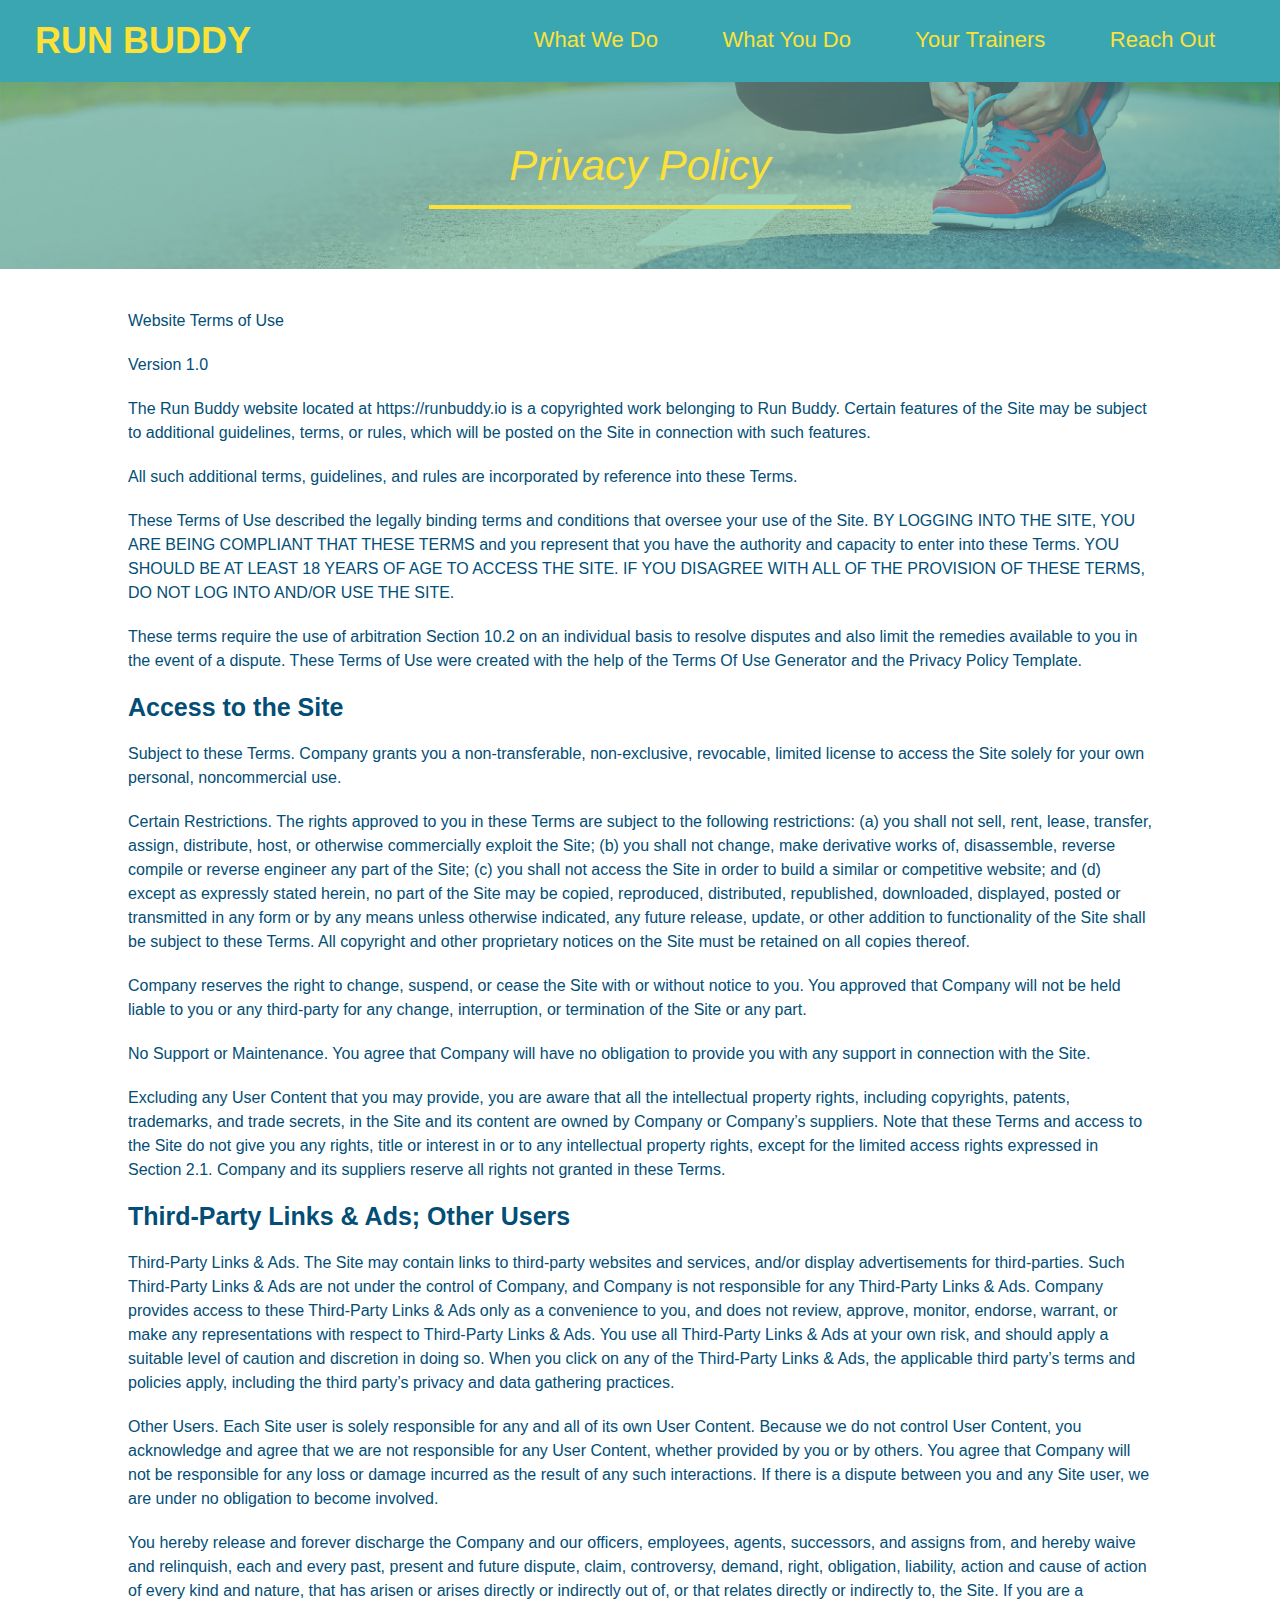
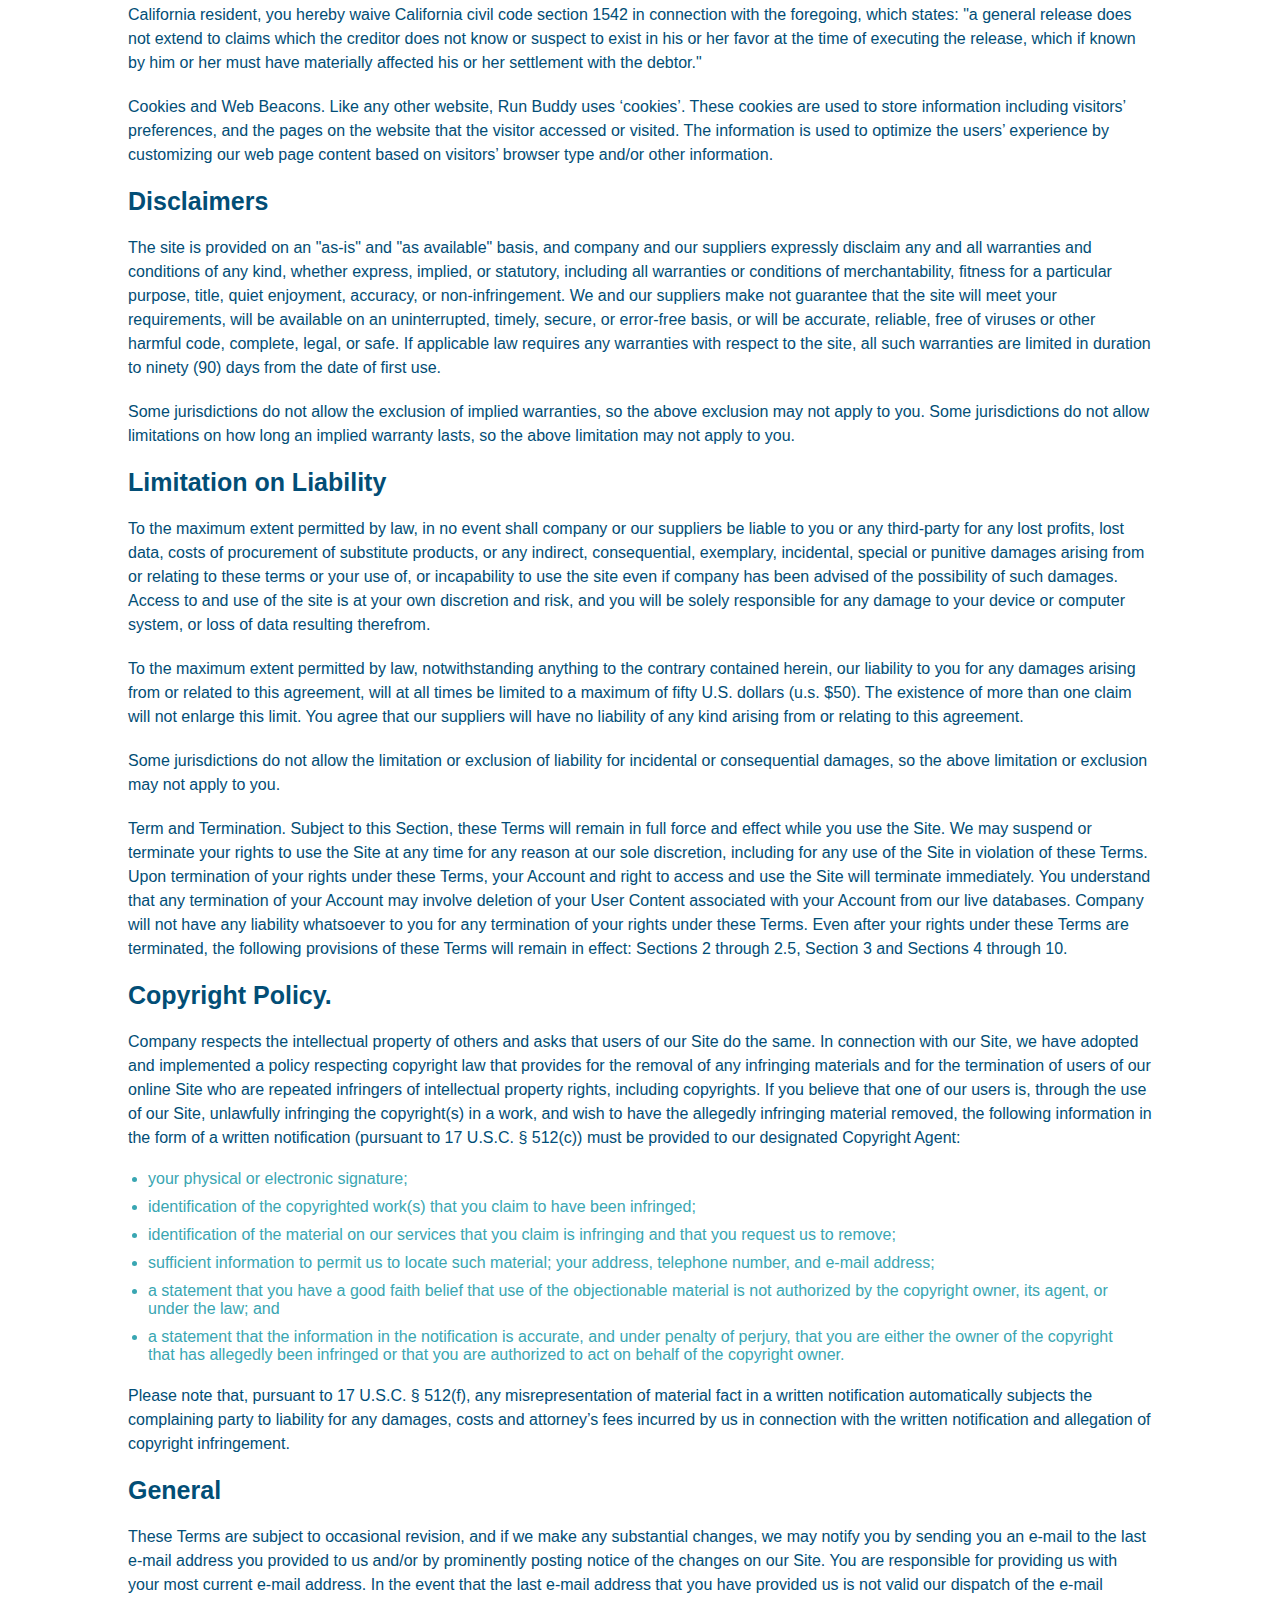
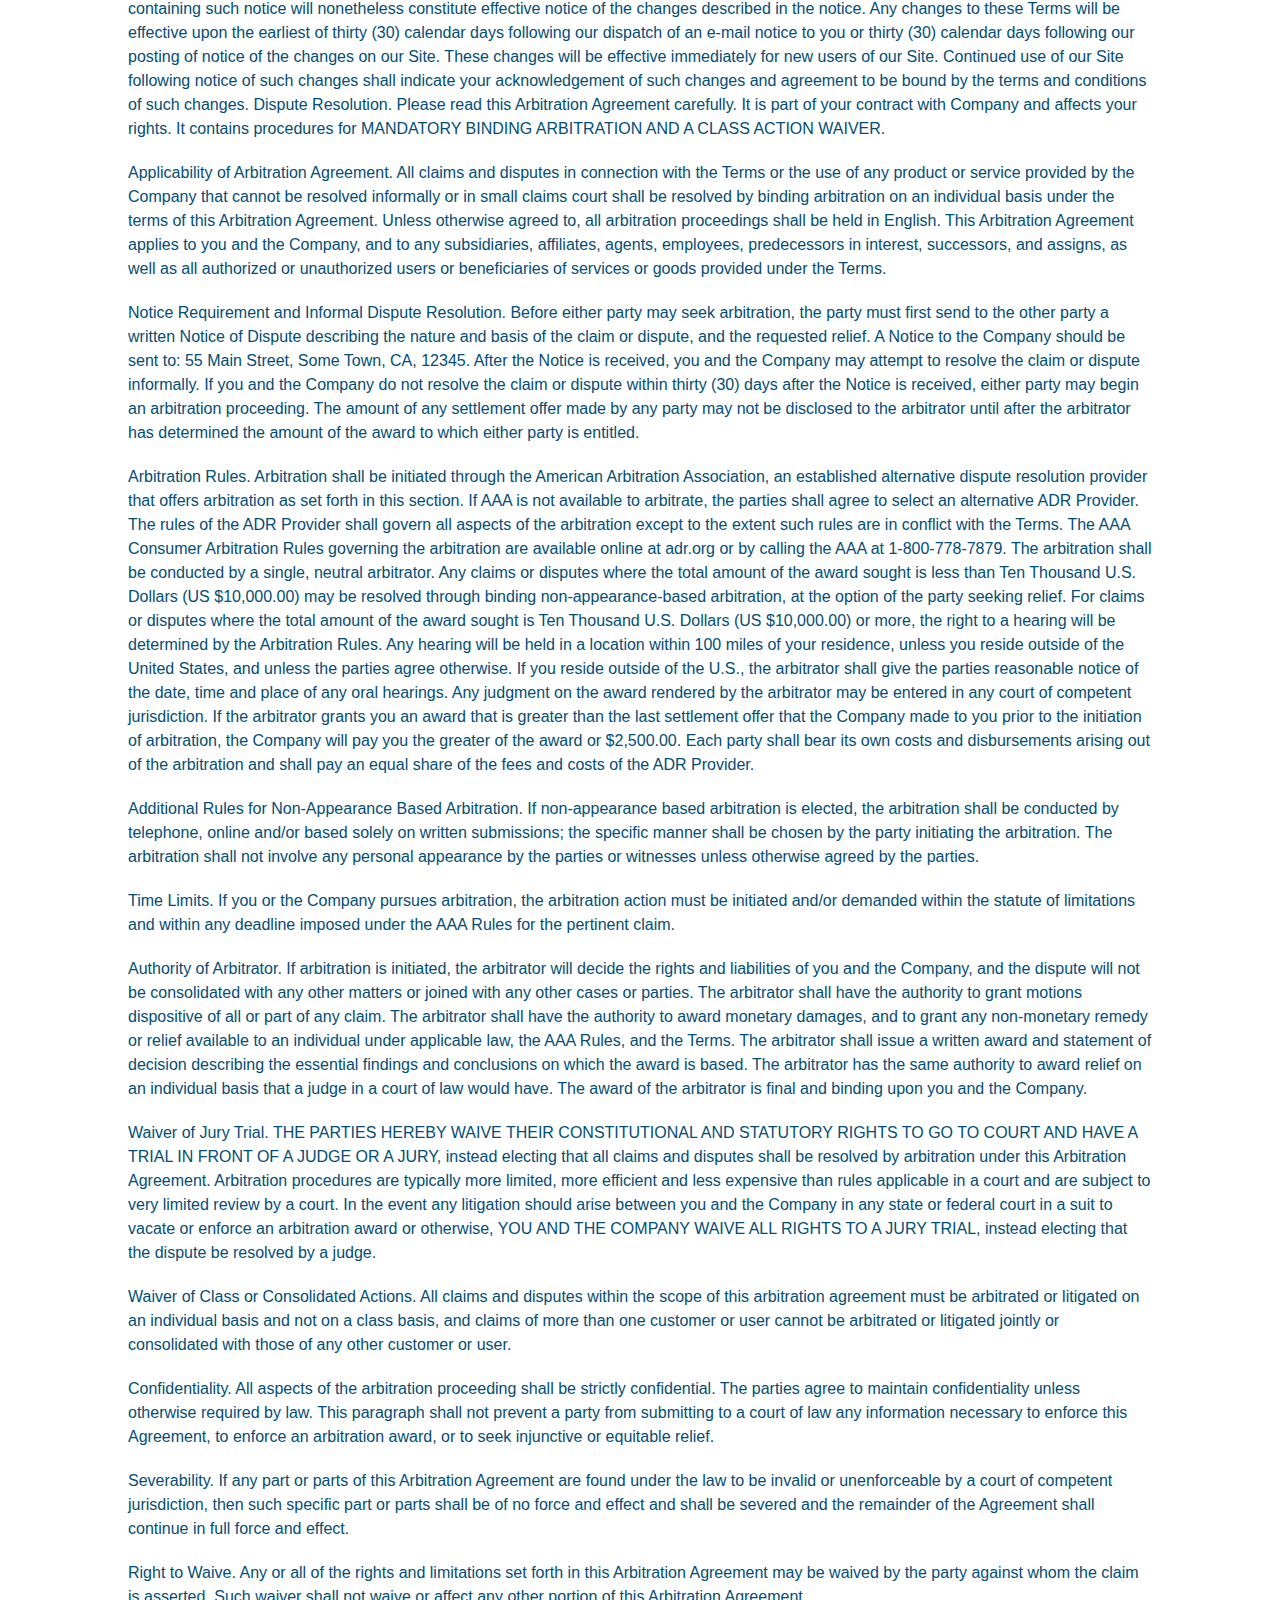
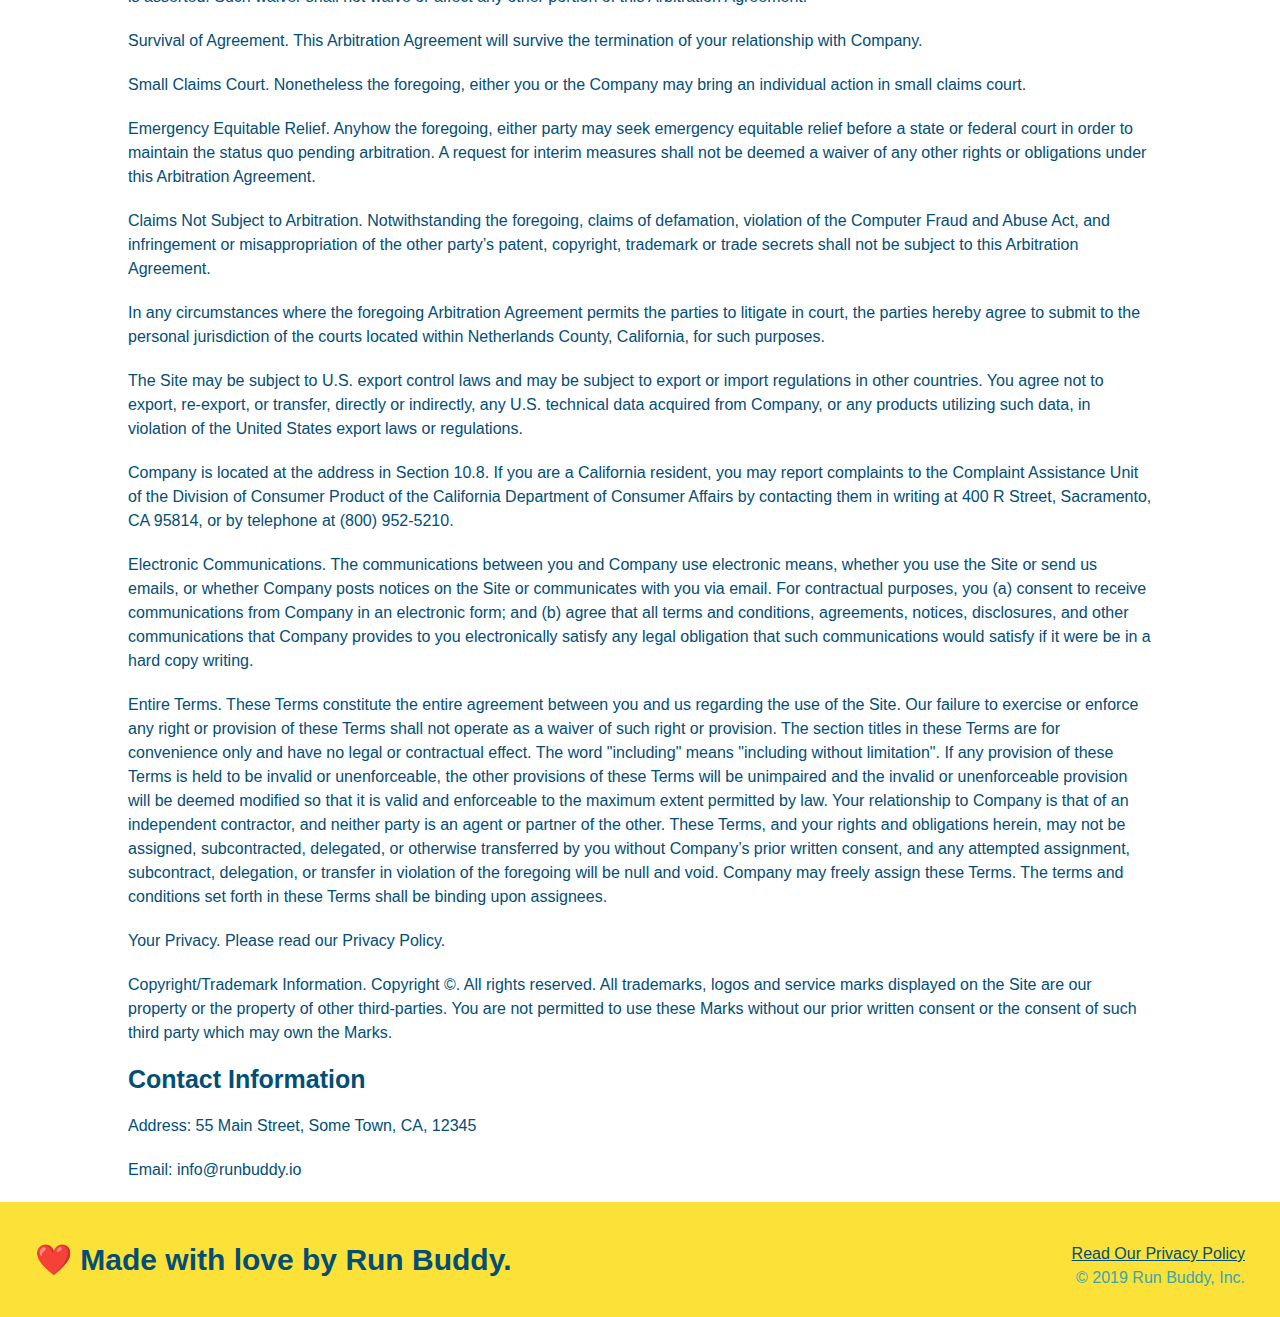
==== commit a831961e: "add flexbox to header" ====
--- a/privacy-policy.html
+++ b/privacy-policy.html
@@ -1,481 +1,473 @@
 <!DOCTYPE html>
 <html lang="en">
-
-<head>
-  <meta charset="UTF-8" />
-  <title>Privacy Policy - Run Buddy</title>
-  <link rel="stylesheet" href="./assets/css/style.css" />
-  <link rel="stylesheet" href="./assets/css/secondary-styles.css" />
-
-</head>
-
-<body>
-  <header>
-    <h1>
-      <a href="/">
-        RUN BUDDY
-      </a>
-    </h1>
-    <nav>
-      <!-- Unordered list element -->
+  <head>
+    <meta charset="UTF-8" />
+    <link rel="stylesheet" href="./assets/css/style.css" />
+    <link rel="stylesheet" href="./assets/css/secondary-styles.css" />
+    <title>Run Buddy - Privacy Policy</title>
+  </head>
+  <body>
+    <header>
+      <h1>
+        <a href="./index.html">RUN BUDDY</a>
+      </h1>
+      <nav>
+        <ul>
+          <li>
+            <a href="./index.html#what-we-do">What We Do</a>
+          </li>
+          <li>
+            <a href="./index.html#what-you-do">What You Do</a>
+          </li>
+          <li>
+            <a href="./index.html#your-trainers">Your Trainers</a>
+          </li>
+          <li>
+            <a href="./index.html#reach-out">Reach Out</a>
+          </li>
+        </ul>
+      </nav>
+    </header>
+    <!-- end navigation -->
+
+    <!-- hero/jumbotron -->
+    <section class="hero">
+      <h2 class="page-title">
+        Privacy Policy
+      </h2>
+    </section>
+
+    <!-- body copy -->
+    <article class="secondary-content">
+      <p>
+        Website Terms of Use
+      </p>
+
+      <p>
+        Version 1.0
+      </p>
+
+      <p>
+        The Run Buddy website located at https://runbuddy.io is a copyrighted work belonging to Run Buddy. Certain
+        features of the Site may be subject to additional guidelines, terms, or rules, which will be posted on the Site
+        in connection with such features.
+      </p>
+
+      <p>
+        All such additional terms, guidelines, and rules are incorporated by reference into these Terms.
+      </p>
+
+      <p>
+        These Terms of Use described the legally binding terms and conditions that oversee your use of the Site. BY
+        LOGGING INTO THE SITE, YOU ARE BEING COMPLIANT THAT THESE TERMS and you represent that you have the authority
+        and capacity to enter into these Terms. YOU SHOULD BE AT LEAST 18 YEARS OF AGE TO ACCESS THE SITE. IF YOU
+        DISAGREE WITH ALL OF THE PROVISION OF THESE TERMS, DO NOT LOG INTO AND/OR USE THE SITE.
+      </p>
+
+      <p>
+        These terms require the use of arbitration Section 10.2 on an individual basis to resolve disputes and also
+        limit the remedies available to you in the event of a dispute. These Terms of Use were created with the help of
+        the Terms Of Use Generator and the Privacy Policy Template.
+      </p>
+
+      <h3>
+        Access to the Site
+      </h3>
+
+      <p>
+        Subject to these Terms. Company grants you a non-transferable, non-exclusive, revocable, limited license to
+        access the Site solely for your own personal, noncommercial use.
+      </p>
+
+      <p>
+        Certain Restrictions. The rights approved to you in these Terms are subject to the following restrictions: (a)
+        you shall not sell, rent, lease, transfer, assign, distribute, host, or otherwise commercially exploit the Site;
+        (b) you shall not change, make derivative works of, disassemble, reverse compile or reverse engineer any part of
+        the Site; (c) you shall not access the Site in order to build a similar or competitive website; and (d) except
+        as expressly stated herein, no part of the Site may be copied, reproduced, distributed, republished, downloaded,
+        displayed, posted or transmitted in any form or by any means unless otherwise indicated, any future release,
+        update, or other addition to functionality of the Site shall be subject to these Terms. All copyright and other
+        proprietary notices on the Site must be retained on all copies thereof.
+      </p>
+
+      <p>
+        Company reserves the right to change, suspend, or cease the Site with or without notice to you. You approved
+        that Company will not be held liable to you or any third-party for any change, interruption, or termination of
+        the Site or any part.
+      </p>
+
+      <p>
+        No Support or Maintenance. You agree that Company will have no obligation to provide you with any support in
+        connection with the Site.
+      </p>
+
+      <p>
+        Excluding any User Content that you may provide, you are aware that all the intellectual property rights,
+        including copyrights, patents, trademarks, and trade secrets, in the Site and its content are owned by Company
+        or Company’s suppliers. Note that these Terms and access to the Site do not give you any rights, title or
+        interest in or to any intellectual property rights, except for the limited access rights expressed in Section
+        2.1. Company and its suppliers reserve all rights not granted in these Terms.
+      </p>
+
+      <h3>
+        Third-Party Links & Ads; Other Users
+      </h3>
+
+      <p>
+        Third-Party Links & Ads. The Site may contain links to third-party websites and services, and/or display
+        advertisements for third-parties. Such Third-Party Links & Ads are not under the control of Company, and Company
+        is not responsible for any Third-Party Links & Ads. Company provides access to these Third-Party Links & Ads
+        only as a convenience to you, and does not review, approve, monitor, endorse, warrant, or make any
+        representations with respect to Third-Party Links & Ads. You use all Third-Party Links & Ads at your own risk,
+        and should apply a suitable level of caution and discretion in doing so. When you click on any of the
+        Third-Party Links & Ads, the applicable third party’s terms and policies apply, including the third party’s
+        privacy and data gathering practices.
+      </p>
+
+      <p>
+        Other Users. Each Site user is solely responsible for any and all of its own User Content. Because we do not
+        control User Content, you acknowledge and agree that we are not responsible for any User Content, whether
+        provided by you or by others. You agree that Company will not be responsible for any loss or damage incurred as
+        the result of any such interactions. If there is a dispute between you and any Site user, we are under no
+        obligation to become involved.
+      </p>
+
+      <p>
+        You hereby release and forever discharge the Company and our officers, employees, agents, successors, and
+        assigns from, and hereby waive and relinquish, each and every past, present and future dispute, claim,
+        controversy, demand, right, obligation, liability, action and cause of action of every kind and nature, that has
+        arisen or arises directly or indirectly out of, or that relates directly or indirectly to, the Site. If you are
+        a California resident, you hereby waive California civil code section 1542 in connection with the foregoing,
+        which states: "a general release does not extend to claims which the creditor does not know or suspect to exist
+        in his or her favor at the time of executing the release, which if known by him or her must have materially
+        affected his or her settlement with the debtor."
+      </p>
+
+      <p>
+        Cookies and Web Beacons. Like any other website, Run Buddy uses ‘cookies’. These cookies are used to store
+        information including visitors’ preferences, and the pages on the website that the visitor accessed or visited.
+        The information is used to optimize the users’ experience by customizing our web page content based on visitors’
+        browser type and/or other information.
+      </p>
+
+      <h3>
+        Disclaimers
+      </h3>
+
+      <p>
+        The site is provided on an "as-is" and "as available" basis, and company and our suppliers expressly disclaim
+        any and all warranties and conditions of any kind, whether express, implied, or statutory, including all
+        warranties or conditions of merchantability, fitness for a particular purpose, title, quiet enjoyment, accuracy,
+        or non-infringement. We and our suppliers make not guarantee that the site will meet your requirements, will be
+        available on an uninterrupted, timely, secure, or error-free basis, or will be accurate, reliable, free of
+        viruses or other harmful code, complete, legal, or safe. If applicable law requires any warranties with respect
+        to the site, all such warranties are limited in duration to ninety (90) days from the date of first use.
+      </p>
+
+      <p>
+        Some jurisdictions do not allow the exclusion of implied warranties, so the above exclusion may not apply to
+        you. Some jurisdictions do not allow limitations on how long an implied warranty lasts, so the above limitation
+        may not apply to you.
+      </p>
+
+      <h3>
+        Limitation on Liability
+      </h3>
+
+      <p>
+        To the maximum extent permitted by law, in no event shall company or our suppliers be liable to you or any
+        third-party for any lost profits, lost data, costs of procurement of substitute products, or any indirect,
+        consequential, exemplary, incidental, special or punitive damages arising from or relating to these terms or
+        your use of, or incapability to use the site even if company has been advised of the possibility of such
+        damages. Access to and use of the site is at your own discretion and risk, and you will be solely responsible
+        for any damage to your device or computer system, or loss of data resulting therefrom.
+      </p>
+
+      <p>
+        To the maximum extent permitted by law, notwithstanding anything to the contrary contained herein, our liability
+        to you for any damages arising from or related to this agreement, will at all times be limited to a maximum of
+        fifty U.S. dollars (u.s. $50). The existence of more than one claim will not enlarge this limit. You agree that
+        our suppliers will have no liability of any kind arising from or relating to this agreement.
+      </p>
+
+      <p>
+        Some jurisdictions do not allow the limitation or exclusion of liability for incidental or consequential
+        damages, so the above limitation or exclusion may not apply to you.
+      </p>
+
+      <p>
+        Term and Termination. Subject to this Section, these Terms will remain in full force and effect while you use
+        the Site. We may suspend or terminate your rights to use the Site at any time for any reason at our sole
+        discretion, including for any use of the Site in violation of these Terms. Upon termination of your rights under
+        these Terms, your Account and right to access and use the Site will terminate immediately. You understand that
+        any termination of your Account may involve deletion of your User Content associated with your Account from our
+        live databases. Company will not have any liability whatsoever to you for any termination of your rights under
+        these Terms. Even after your rights under these Terms are terminated, the following provisions of these Terms
+        will remain in effect: Sections 2 through 2.5, Section 3 and Sections 4 through 10.
+      </p>
+
+      <h3>
+        Copyright Policy.
+      </h3>
+
+      <p>
+        Company respects the intellectual property of others and asks that users of our Site do the same. In connection
+        with our Site, we have adopted and implemented a policy respecting copyright law that provides for the removal
+        of any infringing materials and for the termination of users of our online Site who are repeated infringers of
+        intellectual property rights, including copyrights. If you believe that one of our users is, through the use of
+        our Site, unlawfully infringing the copyright(s) in a work, and wish to have the allegedly infringing material
+        removed, the following information in the form of a written notification (pursuant to 17 U.S.C. § 512(c)) must
+        be provided to our designated Copyright Agent:
+      </p>
+
       <ul>
-        <!-- List item element-->
-        <li>
-          <!-- Anchor element -->
-          <a href="./index.html#what-we-do">What We Do</a>
-        </li>
-        <li>
-          <a href="./index.html#what-you-do">What You Do</a>
-        </li>
-        <li>
-          <a href="./index.html#your-trainers">Your Trainers</a>
-        </li>
-        <li>
-          <a href="./index.html#reach-out">Reach Out</a>
+        <li>
+          your physical or electronic signature;
+        </li>
+        <li>
+          identification of the copyrighted work(s) that you claim to have been infringed;
+        </li>
+        <li>
+          identification of the material on our services that you claim is infringing and that you request us to remove;
+        </li>
+        <li>
+          sufficient information to permit us to locate such material; your address, telephone number, and e-mail
+          address;
+        </li>
+        <li>
+          a statement that you have a good faith belief that use of the objectionable material is not authorized by the
+          copyright owner, its agent, or under the law; and
+        </li>
+        <li>
+          a statement that the information in the notification is accurate, and under penalty of perjury, that you are
+          either the owner of the copyright that has allegedly been infringed or that you are authorized to act on
+          behalf of the copyright owner.
         </li>
       </ul>
-    </nav>
-  </header>
-
-  <section class="hero">
-    <h2 class="page-title">
-      Privacy Policy
-    </h2>
-  </section>
-
-  <article class="secondary-content">
-
-    <p>
-      Website Terms of Use
-    </p>
-
-    <p>
-      Version 1.0
-    </p>
-
-    <p>
-      The Run Buddy website located at https://runbuddy.io is a copyrighted work belonging to Run Buddy. Certain
-      features of the Site may be subject to additional guidelines, terms, or rules, which will be posted on the Site
-      in connection with such features.
-    </p>
-
-    <p>
-      All such additional terms, guidelines, and rules are incorporated by reference into these Terms.
-    </p>
-
-    <p>
-      These Terms of Use described the legally binding terms and conditions that oversee your use of the Site. BY
-      LOGGING INTO THE SITE, YOU ARE BEING COMPLIANT THAT THESE TERMS and you represent that you have the authority
-      and capacity to enter into these Terms. YOU SHOULD BE AT LEAST 18 YEARS OF AGE TO ACCESS THE SITE. IF YOU
-      DISAGREE WITH ALL OF THE PROVISION OF THESE TERMS, DO NOT LOG INTO AND/OR USE THE SITE.
-    </p>
-
-    <p>
-      These terms require the use of arbitration Section 10.2 on an individual basis to resolve disputes and also
-      limit the remedies available to you in the event of a dispute. These Terms of Use were created with the help of
-      the Terms Of Use Generator and the Privacy Policy Template.
-    </p>
-
-    <h3>
-      Access to the Site
-    </h3>
-
-    <p>
-      Subject to these Terms. Company grants you a non-transferable, non-exclusive, revocable, limited license to
-      access the Site solely for your own personal, noncommercial use.
-    </p>
-
-    <p>
-      Certain Restrictions. The rights approved to you in these Terms are subject to the following restrictions: (a)
-      you shall not sell, rent, lease, transfer, assign, distribute, host, or otherwise commercially exploit the Site;
-      (b) you shall not change, make derivative works of, disassemble, reverse compile or reverse engineer any part of
-      the Site; (c) you shall not access the Site in order to build a similar or competitive website; and (d) except
-      as expressly stated herein, no part of the Site may be copied, reproduced, distributed, republished, downloaded,
-      displayed, posted or transmitted in any form or by any means unless otherwise indicated, any future release,
-      update, or other addition to functionality of the Site shall be subject to these Terms. All copyright and other
-      proprietary notices on the Site must be retained on all copies thereof.
-    </p>
-
-    <p>
-      Company reserves the right to change, suspend, or cease the Site with or without notice to you. You approved
-      that Company will not be held liable to you or any third-party for any change, interruption, or termination of
-      the Site or any part.
-    </p>
-
-    <p>
-      No Support or Maintenance. You agree that Company will have no obligation to provide you with any support in
-      connection with the Site.
-    </p>
-
-    <p>
-      Excluding any User Content that you may provide, you are aware that all the intellectual property rights,
-      including copyrights, patents, trademarks, and trade secrets, in the Site and its content are owned by Company
-      or Companyâ€™s suppliers. Note that these Terms and access to the Site do not give you any rights, title or
-      interest in or to any intellectual property rights, except for the limited access rights expressed in Section
-      2.1. Company and its suppliers reserve all rights not granted in these Terms.
-    </p>
-
-    <h3>
-      Third-Party Links & Ads; Other Users
-    </h3>
-
-    <p>
-      Third-Party Links & Ads. The Site may contain links to third-party websites and services, and/or display
-      advertisements for third-parties. Such Third-Party Links & Ads are not under the control of Company, and Company
-      is not responsible for any Third-Party Links & Ads. Company provides access to these Third-Party Links & Ads
-      only as a convenience to you, and does not review, approve, monitor, endorse, warrant, or make any
-      representations with respect to Third-Party Links & Ads. You use all Third-Party Links & Ads at your own risk,
-      and should apply a suitable level of caution and discretion in doing so. When you click on any of the
-      Third-Party Links & Ads, the applicable third partyâ€™s terms and policies apply, including the third partyâ€™s
-      privacy and data gathering practices.
-    </p>
-
-    <p>
-      Other Users. Each Site user is solely responsible for any and all of its own User Content. Because we do not
-      control User Content, you acknowledge and agree that we are not responsible for any User Content, whether
-      provided by you or by others. You agree that Company will not be responsible for any loss or damage incurred as
-      the result of any such interactions. If there is a dispute between you and any Site user, we are under no
-      obligation to become involved.
-    </p>
-
-    <p>
-      You hereby release and forever discharge the Company and our officers, employees, agents, successors, and
-      assigns from, and hereby waive and relinquish, each and every past, present and future dispute, claim,
-      controversy, demand, right, obligation, liability, action and cause of action of every kind and nature, that has
-      arisen or arises directly or indirectly out of, or that relates directly or indirectly to, the Site. If you are
-      a California resident, you hereby waive California civil code section 1542 in connection with the foregoing,
-      which states: "a general release does not extend to claims which the creditor does not know or suspect to exist
-      in his or her favor at the time of executing the release, which if known by him or her must have materially
-      affected his or her settlement with the debtor."
-    </p>
-
-    <p>
-      Cookies and Web Beacons. Like any other website, Run Buddy uses â€˜cookiesâ€™. These cookies are used to store
-      information including visitorsâ€™ preferences, and the pages on the website that the visitor accessed or visited.
-      The information is used to optimize the usersâ€™ experience by customizing our web page content based on
-      visitorsâ€™
-      browser type and/or other information.
-    </p>
-
-    <h3>
-      Disclaimers
-    </h3>
-
-    <p>
-      The site is provided on an "as-is" and "as available" basis, and company and our suppliers expressly disclaim
-      any and all warranties and conditions of any kind, whether express, implied, or statutory, including all
-      warranties or conditions of merchantability, fitness for a particular purpose, title, quiet enjoyment, accuracy,
-      or non-infringement. We and our suppliers make not guarantee that the site will meet your requirements, will be
-      available on an uninterrupted, timely, secure, or error-free basis, or will be accurate, reliable, free of
-      viruses or other harmful code, complete, legal, or safe. If applicable law requires any warranties with respect
-      to the site, all such warranties are limited in duration to ninety (90) days from the date of first use.
-    </p>
-
-    <p>
-      Some jurisdictions do not allow the exclusion of implied warranties, so the above exclusion may not apply to
-      you. Some jurisdictions do not allow limitations on how long an implied warranty lasts, so the above limitation
-      may not apply to you.
-    </p>
-
-    <h3>
-      Limitation on Liability
-    </h3>
-
-    <p>
-      To the maximum extent permitted by law, in no event shall company or our suppliers be liable to you or any
-      third-party for any lost profits, lost data, costs of procurement of substitute products, or any indirect,
-      consequential, exemplary, incidental, special or punitive damages arising from or relating to these terms or
-      your use of, or incapability to use the site even if company has been advised of the possibility of such
-      damages. Access to and use of the site is at your own discretion and risk, and you will be solely responsible
-      for any damage to your device or computer system, or loss of data resulting therefrom.
-    </p>
-
-    <p>
-      To the maximum extent permitted by law, notwithstanding anything to the contrary contained herein, our liability
-      to you for any damages arising from or related to this agreement, will at all times be limited to a maximum of
-      fifty U.S. dollars (u.s. $50). The existence of more than one claim will not enlarge this limit. You agree that
-      our suppliers will have no liability of any kind arising from or relating to this agreement.
-    </p>
-
-    <p>
-      Some jurisdictions do not allow the limitation or exclusion of liability for incidental or consequential
-      damages, so the above limitation or exclusion may not apply to you.
-    </p>
-
-    <p>
-      Term and Termination. Subject to this Section, these Terms will remain in full force and effect while you use
-      the Site. We may suspend or terminate your rights to use the Site at any time for any reason at our sole
-      discretion, including for any use of the Site in violation of these Terms. Upon termination of your rights under
-      these Terms, your Account and right to access and use the Site will terminate immediately. You understand that
-      any termination of your Account may involve deletion of your User Content associated with your Account from our
-      live databases. Company will not have any liability whatsoever to you for any termination of your rights under
-      these Terms. Even after your rights under these Terms are terminated, the following provisions of these Terms
-      will remain in effect: Sections 2 through 2.5, Section 3 and Sections 4 through 10.
-    </p>
-
-    <h3>
-      Copyright Policy.
-    </h3>
-
-    <p>
-      Company respects the intellectual property of others and asks that users of our Site do the same. In connection
-      with our Site, we have adopted and implemented a policy respecting copyright law that provides for the removal
-      of any infringing materials and for the termination of users of our online Site who are repeated infringers of
-      intellectual property rights, including copyrights. If you believe that one of our users is, through the use of
-      our Site, unlawfully infringing the copyright(s) in a work, and wish to have the allegedly infringing material
-      removed, the following information in the form of a written notification (pursuant to 17 U.S.C. Â§ 512(c)) must
-      be provided to our designated Copyright Agent:
-    </p>
-
-    <ul>
-      <li>
-        your physical or electronic signature;
-      </li>
-      <li>
-        identification of the copyrighted work(s) that you claim to have been infringed;
-      </li>
-      <li>
-        identification of the material on our services that you claim is infringing and that you request us to remove;
-      </li>
-      <li>
-        sufficient information to permit us to locate such material; your address, telephone number, and e-mail
-        address;
-      </li>
-      <li>
-        a statement that you have a good faith belief that use of the objectionable material is not authorized by the
-        copyright owner, its agent, or under the law; and
-      </li>
-      <li>
-        a statement that the information in the notification is accurate, and under penalty of perjury, that you are
-        either the owner of the copyright that has allegedly been infringed or that you are authorized to act on
-        behalf of the copyright owner.
-      </li>
-    </ul>
-
-    <p>
-      Please note that, pursuant to 17 U.S.C. Â§ 512(f), any misrepresentation of material fact in a written
-      notification automatically subjects the complaining party to liability for any damages, costs and attorneyâ€™s
-      fees incurred by us in connection with the written notification and allegation of copyright infringement.
-    </p>
-
-    <h3>
-      General
-    </h3>
-
-    <p>
-      These Terms are subject to occasional revision, and if we make any substantial changes, we may notify you by
-      sending you an e-mail to the last e-mail address you provided to us and/or by prominently posting notice of the
-      changes on our Site. You are responsible for providing us with your most current e-mail address. In the event
-      that the last e-mail address that you have provided us is not valid our dispatch of the e-mail containing such
-      notice will nonetheless constitute effective notice of the changes described in the notice. Any changes to these
-      Terms will be effective upon the earliest of thirty (30) calendar days following our dispatch of an e-mail
-      notice to you or thirty (30) calendar days following our posting of notice of the changes on our Site. These
-      changes will be effective immediately for new users of our Site. Continued use of our Site following notice of
-      such changes shall indicate your acknowledgement of such changes and agreement to be bound by the terms and
-      conditions of such changes. Dispute Resolution. Please read this Arbitration Agreement carefully. It is part of
-      your contract with Company and affects your rights. It contains procedures for MANDATORY BINDING ARBITRATION AND
-      A CLASS ACTION WAIVER.
-    </p>
-
-    <p>
-      Applicability of Arbitration Agreement. All claims and disputes in connection with the Terms or the use of any
-      product or service provided by the Company that cannot be resolved informally or in small claims court shall be
-      resolved by binding arbitration on an individual basis under the terms of this Arbitration Agreement. Unless
-      otherwise agreed to, all arbitration proceedings shall be held in English. This Arbitration Agreement applies to
-      you and the Company, and to any subsidiaries, affiliates, agents, employees, predecessors in interest,
-      successors, and assigns, as well as all authorized or unauthorized users or beneficiaries of services or goods
-      provided under the Terms.
-    </p>
-
-    <p>
-      Notice Requirement and Informal Dispute Resolution. Before either party may seek arbitration, the party must
-      first send to the other party a written Notice of Dispute describing the nature and basis of the claim or
-      dispute, and the requested relief. A Notice to the Company should be sent to: 55 Main Street, Some Town, CA,
-      12345. After the Notice is received, you and the Company may attempt to resolve the claim or dispute informally.
-      If you and the Company do not resolve the claim or dispute within thirty (30) days after the Notice is received,
-      either party may begin an arbitration proceeding. The amount of any settlement offer made by any party may not
-      be disclosed to the arbitrator until after the arbitrator has determined the amount of the award to which either
-      party is entitled.
-    </p>
-
-    <p>
-      Arbitration Rules. Arbitration shall be initiated through the American Arbitration Association, an established
-      alternative dispute resolution provider that offers arbitration as set forth in this section. If AAA is not
-      available to arbitrate, the parties shall agree to select an alternative ADR Provider. The rules of the ADR
-      Provider shall govern all aspects of the arbitration except to the extent such rules are in conflict with the
-      Terms. The AAA Consumer Arbitration Rules governing the arbitration are available online at adr.org or by
-      calling the AAA at 1-800-778-7879. The arbitration shall be conducted by a single, neutral arbitrator. Any
-      claims or disputes where the total amount of the award sought is less than Ten Thousand U.S. Dollars (US
-      $10,000.00) may be resolved through binding non-appearance-based arbitration, at the option of the party seeking
-      relief. For claims or disputes where the total amount of the award sought is Ten Thousand U.S. Dollars (US
-      $10,000.00) or more, the right to a hearing will be determined by the Arbitration Rules. Any hearing will be
-      held in a location within 100 miles of your residence, unless you reside outside of the United States, and
-      unless the parties agree otherwise. If you reside outside of the U.S., the arbitrator shall give the parties
-      reasonable notice of the date, time and place of any oral hearings. Any judgment on the award rendered by the
-      arbitrator may be entered in any court of competent jurisdiction. If the arbitrator grants you an award that is
-      greater than the last settlement offer that the Company made to you prior to the initiation of arbitration, the
-      Company will pay you the greater of the award or $2,500.00. Each party shall bear its own costs and
-      disbursements arising out of the arbitration and shall pay an equal share of the fees and costs of the ADR
-      Provider.
-    </p>
-
-    <p>
-      Additional Rules for Non-Appearance Based Arbitration. If non-appearance based arbitration is elected, the
-      arbitration shall be conducted by telephone, online and/or based solely on written submissions; the specific
-      manner shall be chosen by the party initiating the arbitration. The arbitration shall not involve any personal
-      appearance by the parties or witnesses unless otherwise agreed by the parties.
-    </p>
-
-    <p>
-      Time Limits. If you or the Company pursues arbitration, the arbitration action must be initiated and/or demanded
-      within the statute of limitations and within any deadline imposed under the AAA Rules for the pertinent claim.
-    </p>
-
-    <p>
-      Authority of Arbitrator. If arbitration is initiated, the arbitrator will decide the rights and liabilities of
-      you and the Company, and the dispute will not be consolidated with any other matters or joined with any other
-      cases or parties. The arbitrator shall have the authority to grant motions dispositive of all or part of any
-      claim. The arbitrator shall have the authority to award monetary damages, and to grant any non-monetary remedy
-      or relief available to an individual under applicable law, the AAA Rules, and the Terms. The arbitrator shall
-      issue a written award and statement of decision describing the essential findings and conclusions on which the
-      award is based. The arbitrator has the same authority to award relief on an individual basis that a judge in a
-      court of law would have. The award of the arbitrator is final and binding upon you and the Company.
-    </p>
-
-    <p>
-      Waiver of Jury Trial. THE PARTIES HEREBY WAIVE THEIR CONSTITUTIONAL AND STATUTORY RIGHTS TO GO TO COURT AND HAVE
-      A TRIAL IN FRONT OF A JUDGE OR A JURY, instead electing that all claims and disputes shall be resolved by
-      arbitration under this Arbitration Agreement. Arbitration procedures are typically more limited, more efficient
-      and less expensive than rules applicable in a court and are subject to very limited review by a court. In the
-      event any litigation should arise between you and the Company in any state or federal court in a suit to vacate
-      or enforce an arbitration award or otherwise, YOU AND THE COMPANY WAIVE ALL RIGHTS TO A JURY TRIAL, instead
-      electing that the dispute be resolved by a judge.
-    </p>
-
-    <p>
-      Waiver of Class or Consolidated Actions. All claims and disputes within the scope of this arbitration agreement
-      must be arbitrated or litigated on an individual basis and not on a class basis, and claims of more than one
-      customer or user cannot be arbitrated or litigated jointly or consolidated with those of any other customer or
-      user.
-    </p>
-
-    <p>
-      Confidentiality. All aspects of the arbitration proceeding shall be strictly confidential. The parties agree to
-      maintain confidentiality unless otherwise required by law. This paragraph shall not prevent a party from
-      submitting to a court of law any information necessary to enforce this Agreement, to enforce an arbitration
-      award, or to seek injunctive or equitable relief.
-    </p>
-
-    <p>
-      Severability. If any part or parts of this Arbitration Agreement are found under the law to be invalid or
-      unenforceable by a court of competent jurisdiction, then such specific part or parts shall be of no force and
-      effect and shall be severed and the remainder of the Agreement shall continue in full force and effect.
-    </p>
-
-    <p>
-      Right to Waive. Any or all of the rights and limitations set forth in this Arbitration Agreement may be waived
-      by the party against whom the claim is asserted. Such waiver shall not waive or affect any other portion of this
-      Arbitration Agreement.
-    </p>
-
-    <p>
-      Survival of Agreement. This Arbitration Agreement will survive the termination of your relationship with
-      Company.
-    </p>
-
-    <p>
-      Small Claims Court. Nonetheless the foregoing, either you or the Company may bring an individual action in small
-      claims court.
-    </p>
-
-    <p>
-      Emergency Equitable Relief. Anyhow the foregoing, either party may seek emergency equitable relief before a
-      state or federal court in order to maintain the status quo pending arbitration. A request for interim measures
-      shall not be deemed a waiver of any other rights or obligations under this Arbitration Agreement.
-    </p>
-
-    <p>
-      Claims Not Subject to Arbitration. Notwithstanding the foregoing, claims of defamation, violation of the
-      Computer Fraud and Abuse Act, and infringement or misappropriation of the other partyâ€™s patent, copyright,
-      trademark or trade secrets shall not be subject to this Arbitration Agreement.
-    </p>
-
-    <p>
-      In any circumstances where the foregoing Arbitration Agreement permits the parties to litigate in court, the
-      parties hereby agree to submit to the personal jurisdiction of the courts located within Netherlands County,
-      California, for such purposes.
-    </p>
-
-    <p>
-      The Site may be subject to U.S. export control laws and may be subject to export or import regulations in other
-      countries. You agree not to export, re-export, or transfer, directly or indirectly, any U.S. technical data
-      acquired from Company, or any products utilizing such data, in violation of the United States export laws or
-      regulations.
-    </p>
-
-    <p>
-      Company is located at the address in Section 10.8. If you are a California resident, you may report complaints
-      to the Complaint Assistance Unit of the Division of Consumer Product of the California Department of Consumer
-      Affairs by contacting them in writing at 400 R Street, Sacramento, CA 95814, or by telephone at (800) 952-5210.
-    </p>
-
-    <p>
-      Electronic Communications. The communications between you and Company use electronic means, whether you use the
-      Site or send us emails, or whether Company posts notices on the Site or communicates with you via email. For
-      contractual purposes, you (a) consent to receive communications from Company in an electronic form; and (b)
-      agree that all terms and conditions, agreements, notices, disclosures, and other communications that Company
-      provides to you electronically satisfy any legal obligation that such communications would satisfy if it were be
-      in a hard copy writing.
-    </p>
-
-    <p>
-      Entire Terms. These Terms constitute the entire agreement between you and us regarding the use of the Site. Our
-      failure to exercise or enforce any right or provision of these Terms shall not operate as a waiver of such right
-      or provision. The section titles in these Terms are for convenience only and have no legal or contractual
-      effect. The word "including" means "including without limitation". If any provision of these Terms is held to be
-      invalid or unenforceable, the other provisions of these Terms will be unimpaired and the invalid or
-      unenforceable provision will be deemed modified so that it is valid and enforceable to the maximum extent
-      permitted by law. Your relationship to Company is that of an independent contractor, and neither party is an
-      agent or partner of the other. These Terms, and your rights and obligations herein, may not be assigned,
-      subcontracted, delegated, or otherwise transferred by you without Companyâ€™s prior written consent, and any
-      attempted assignment, subcontract, delegation, or transfer in violation of the foregoing will be null and void.
-      Company may freely assign these Terms. The terms and conditions set forth in these Terms shall be binding upon
-      assignees.
-    </p>
-
-    <p>
-      Your Privacy. Please read our Privacy Policy.
-    </p>
-
-    <p>
-      Copyright/Trademark Information. Copyright Â©. All rights reserved. All trademarks, logos and service marks
-      displayed on the Site are our property or the property of other third-parties. You are not permitted to use
-      these Marks without our prior written consent or the consent of such third party which may own the Marks.
-    </p>
-
-    <h3>
-      Contact Information
-    </h3>
-
-    <p>
-      Address: 55 Main Street, Some Town, CA, 12345
-    </p>
-
-    <p>
-      Email: info@runbuddy.io
-    </p>
-
-  </article>
-
-
-  <!-- footer -->
-  <footer>
-    <h2>❤️ Made with love by Run Buddy.</h2>
-    <div>
-      <a href="#">Read Our Privacy Policy</a><br />
-      &copy; 2019 Run Buddy, Inc.
-    </div>
-  </footer>
-</body>
-
-</html>+
+      <p>
+        Please note that, pursuant to 17 U.S.C. § 512(f), any misrepresentation of material fact in a written
+        notification automatically subjects the complaining party to liability for any damages, costs and attorney’s
+        fees incurred by us in connection with the written notification and allegation of copyright infringement.
+      </p>
+
+      <h3>
+        General
+      </h3>
+
+      <p>
+        These Terms are subject to occasional revision, and if we make any substantial changes, we may notify you by
+        sending you an e-mail to the last e-mail address you provided to us and/or by prominently posting notice of the
+        changes on our Site. You are responsible for providing us with your most current e-mail address. In the event
+        that the last e-mail address that you have provided us is not valid our dispatch of the e-mail containing such
+        notice will nonetheless constitute effective notice of the changes described in the notice. Any changes to these
+        Terms will be effective upon the earliest of thirty (30) calendar days following our dispatch of an e-mail
+        notice to you or thirty (30) calendar days following our posting of notice of the changes on our Site. These
+        changes will be effective immediately for new users of our Site. Continued use of our Site following notice of
+        such changes shall indicate your acknowledgement of such changes and agreement to be bound by the terms and
+        conditions of such changes. Dispute Resolution. Please read this Arbitration Agreement carefully. It is part of
+        your contract with Company and affects your rights. It contains procedures for MANDATORY BINDING ARBITRATION AND
+        A CLASS ACTION WAIVER.
+      </p>
+
+      <p>
+        Applicability of Arbitration Agreement. All claims and disputes in connection with the Terms or the use of any
+        product or service provided by the Company that cannot be resolved informally or in small claims court shall be
+        resolved by binding arbitration on an individual basis under the terms of this Arbitration Agreement. Unless
+        otherwise agreed to, all arbitration proceedings shall be held in English. This Arbitration Agreement applies to
+        you and the Company, and to any subsidiaries, affiliates, agents, employees, predecessors in interest,
+        successors, and assigns, as well as all authorized or unauthorized users or beneficiaries of services or goods
+        provided under the Terms.
+      </p>
+
+      <p>
+        Notice Requirement and Informal Dispute Resolution. Before either party may seek arbitration, the party must
+        first send to the other party a written Notice of Dispute describing the nature and basis of the claim or
+        dispute, and the requested relief. A Notice to the Company should be sent to: 55 Main Street, Some Town, CA,
+        12345. After the Notice is received, you and the Company may attempt to resolve the claim or dispute informally.
+        If you and the Company do not resolve the claim or dispute within thirty (30) days after the Notice is received,
+        either party may begin an arbitration proceeding. The amount of any settlement offer made by any party may not
+        be disclosed to the arbitrator until after the arbitrator has determined the amount of the award to which either
+        party is entitled.
+      </p>
+
+      <p>
+        Arbitration Rules. Arbitration shall be initiated through the American Arbitration Association, an established
+        alternative dispute resolution provider that offers arbitration as set forth in this section. If AAA is not
+        available to arbitrate, the parties shall agree to select an alternative ADR Provider. The rules of the ADR
+        Provider shall govern all aspects of the arbitration except to the extent such rules are in conflict with the
+        Terms. The AAA Consumer Arbitration Rules governing the arbitration are available online at adr.org or by
+        calling the AAA at 1-800-778-7879. The arbitration shall be conducted by a single, neutral arbitrator. Any
+        claims or disputes where the total amount of the award sought is less than Ten Thousand U.S. Dollars (US
+        $10,000.00) may be resolved through binding non-appearance-based arbitration, at the option of the party seeking
+        relief. For claims or disputes where the total amount of the award sought is Ten Thousand U.S. Dollars (US
+        $10,000.00) or more, the right to a hearing will be determined by the Arbitration Rules. Any hearing will be
+        held in a location within 100 miles of your residence, unless you reside outside of the United States, and
+        unless the parties agree otherwise. If you reside outside of the U.S., the arbitrator shall give the parties
+        reasonable notice of the date, time and place of any oral hearings. Any judgment on the award rendered by the
+        arbitrator may be entered in any court of competent jurisdiction. If the arbitrator grants you an award that is
+        greater than the last settlement offer that the Company made to you prior to the initiation of arbitration, the
+        Company will pay you the greater of the award or $2,500.00. Each party shall bear its own costs and
+        disbursements arising out of the arbitration and shall pay an equal share of the fees and costs of the ADR
+        Provider.
+      </p>
+
+      <p>
+        Additional Rules for Non-Appearance Based Arbitration. If non-appearance based arbitration is elected, the
+        arbitration shall be conducted by telephone, online and/or based solely on written submissions; the specific
+        manner shall be chosen by the party initiating the arbitration. The arbitration shall not involve any personal
+        appearance by the parties or witnesses unless otherwise agreed by the parties.
+      </p>
+
+      <p>
+        Time Limits. If you or the Company pursues arbitration, the arbitration action must be initiated and/or demanded
+        within the statute of limitations and within any deadline imposed under the AAA Rules for the pertinent claim.
+      </p>
+
+      <p>
+        Authority of Arbitrator. If arbitration is initiated, the arbitrator will decide the rights and liabilities of
+        you and the Company, and the dispute will not be consolidated with any other matters or joined with any other
+        cases or parties. The arbitrator shall have the authority to grant motions dispositive of all or part of any
+        claim. The arbitrator shall have the authority to award monetary damages, and to grant any non-monetary remedy
+        or relief available to an individual under applicable law, the AAA Rules, and the Terms. The arbitrator shall
+        issue a written award and statement of decision describing the essential findings and conclusions on which the
+        award is based. The arbitrator has the same authority to award relief on an individual basis that a judge in a
+        court of law would have. The award of the arbitrator is final and binding upon you and the Company.
+      </p>
+
+      <p>
+        Waiver of Jury Trial. THE PARTIES HEREBY WAIVE THEIR CONSTITUTIONAL AND STATUTORY RIGHTS TO GO TO COURT AND HAVE
+        A TRIAL IN FRONT OF A JUDGE OR A JURY, instead electing that all claims and disputes shall be resolved by
+        arbitration under this Arbitration Agreement. Arbitration procedures are typically more limited, more efficient
+        and less expensive than rules applicable in a court and are subject to very limited review by a court. In the
+        event any litigation should arise between you and the Company in any state or federal court in a suit to vacate
+        or enforce an arbitration award or otherwise, YOU AND THE COMPANY WAIVE ALL RIGHTS TO A JURY TRIAL, instead
+        electing that the dispute be resolved by a judge.
+      </p>
+
+      <p>
+        Waiver of Class or Consolidated Actions. All claims and disputes within the scope of this arbitration agreement
+        must be arbitrated or litigated on an individual basis and not on a class basis, and claims of more than one
+        customer or user cannot be arbitrated or litigated jointly or consolidated with those of any other customer or
+        user.
+      </p>
+
+      <p>
+        Confidentiality. All aspects of the arbitration proceeding shall be strictly confidential. The parties agree to
+        maintain confidentiality unless otherwise required by law. This paragraph shall not prevent a party from
+        submitting to a court of law any information necessary to enforce this Agreement, to enforce an arbitration
+        award, or to seek injunctive or equitable relief.
+      </p>
+
+      <p>
+        Severability. If any part or parts of this Arbitration Agreement are found under the law to be invalid or
+        unenforceable by a court of competent jurisdiction, then such specific part or parts shall be of no force and
+        effect and shall be severed and the remainder of the Agreement shall continue in full force and effect.
+      </p>
+
+      <p>
+        Right to Waive. Any or all of the rights and limitations set forth in this Arbitration Agreement may be waived
+        by the party against whom the claim is asserted. Such waiver shall not waive or affect any other portion of this
+        Arbitration Agreement.
+      </p>
+
+      <p>
+        Survival of Agreement. This Arbitration Agreement will survive the termination of your relationship with
+        Company.
+      </p>
+
+      <p>
+        Small Claims Court. Nonetheless the foregoing, either you or the Company may bring an individual action in small
+        claims court.
+      </p>
+
+      <p>
+        Emergency Equitable Relief. Anyhow the foregoing, either party may seek emergency equitable relief before a
+        state or federal court in order to maintain the status quo pending arbitration. A request for interim measures
+        shall not be deemed a waiver of any other rights or obligations under this Arbitration Agreement.
+      </p>
+
+      <p>
+        Claims Not Subject to Arbitration. Notwithstanding the foregoing, claims of defamation, violation of the
+        Computer Fraud and Abuse Act, and infringement or misappropriation of the other party’s patent, copyright,
+        trademark or trade secrets shall not be subject to this Arbitration Agreement.
+      </p>
+
+      <p>
+        In any circumstances where the foregoing Arbitration Agreement permits the parties to litigate in court, the
+        parties hereby agree to submit to the personal jurisdiction of the courts located within Netherlands County,
+        California, for such purposes.
+      </p>
+
+      <p>
+        The Site may be subject to U.S. export control laws and may be subject to export or import regulations in other
+        countries. You agree not to export, re-export, or transfer, directly or indirectly, any U.S. technical data
+        acquired from Company, or any products utilizing such data, in violation of the United States export laws or
+        regulations.
+      </p>
+
+      <p>
+        Company is located at the address in Section 10.8. If you are a California resident, you may report complaints
+        to the Complaint Assistance Unit of the Division of Consumer Product of the California Department of Consumer
+        Affairs by contacting them in writing at 400 R Street, Sacramento, CA 95814, or by telephone at (800) 952-5210.
+      </p>
+
+      <p>
+        Electronic Communications. The communications between you and Company use electronic means, whether you use the
+        Site or send us emails, or whether Company posts notices on the Site or communicates with you via email. For
+        contractual purposes, you (a) consent to receive communications from Company in an electronic form; and (b)
+        agree that all terms and conditions, agreements, notices, disclosures, and other communications that Company
+        provides to you electronically satisfy any legal obligation that such communications would satisfy if it were be
+        in a hard copy writing.
+      </p>
+
+      <p>
+        Entire Terms. These Terms constitute the entire agreement between you and us regarding the use of the Site. Our
+        failure to exercise or enforce any right or provision of these Terms shall not operate as a waiver of such right
+        or provision. The section titles in these Terms are for convenience only and have no legal or contractual
+        effect. The word "including" means "including without limitation". If any provision of these Terms is held to be
+        invalid or unenforceable, the other provisions of these Terms will be unimpaired and the invalid or
+        unenforceable provision will be deemed modified so that it is valid and enforceable to the maximum extent
+        permitted by law. Your relationship to Company is that of an independent contractor, and neither party is an
+        agent or partner of the other. These Terms, and your rights and obligations herein, may not be assigned,
+        subcontracted, delegated, or otherwise transferred by you without Company’s prior written consent, and any
+        attempted assignment, subcontract, delegation, or transfer in violation of the foregoing will be null and void.
+        Company may freely assign these Terms. The terms and conditions set forth in these Terms shall be binding upon
+        assignees.
+      </p>
+
+      <p>
+        Your Privacy. Please read our Privacy Policy.
+      </p>
+
+      <p>
+        Copyright/Trademark Information. Copyright ©. All rights reserved. All trademarks, logos and service marks
+        displayed on the Site are our property or the property of other third-parties. You are not permitted to use
+        these Marks without our prior written consent or the consent of such third party which may own the Marks.
+      </p>
+
+      <h3>
+        Contact Information
+      </h3>
+
+      <p>
+        Address: 55 Main Street, Some Town, CA, 12345
+      </p>
+
+      <p>
+        Email: info@runbuddy.io
+      </p>
+    </article>
+
+    <!-- footer -->
+    <footer>
+      <h2>❤️ Made with love by Run Buddy.</h2>
+
+      <div>
+        <a href="./privacy-policy.html">Read Our Privacy Policy</a> <br/>
+        &copy; 2019 Run Buddy, Inc.
+      </div>
+    </footer>
+    <!-- footer end -->
+  </body>
+</html>
--- a/assets/css/style.css
+++ b/assets/css/style.css
@@ -1,35 +1,38 @@
 * {
+  box-sizing: border-box;
   margin: 0;
   padding: 0;
-  box-sizing: border-box;
 }
 
 body {
-  /* more on this crazy alphanumerical value in a minute! */
   color: #39a6b2;
   font-family: Helvetica, Arial, sans-serif;
 }
 
-/* apply styles to <header> */
+
+/* HEADER / NAV BAR STYLES START */
+
 header {
   padding: 20px 35px;
   background-color: #39a6b2;
+  display: flex;
+  justify-content: space-between;
+  flex-wrap: wrap;
 }
 
 header h1 {
   font-weight: bold;
+  margin: 0;
   font-size: 36px;
   color: #fce138;
-  margin: 0;
-  display: inline;
-}
+}
+
 header a {
   text-decoration: none;
   color: #fce138;
 }
 
 header nav {
-  float: right;
   margin: 7px 0;
 }
 
@@ -43,10 +46,15 @@
   font-size: 22px;
 }
 
+/* HEADER / NAVBAR STYLES END */
+
+
+
+/* FOOTER STYLES START */
 footer {
   background: #fce138;
+  padding: 40px 35px;
   width: 100%;
-  padding: 40px 35px;
 }
 
 footer h2 {
@@ -65,20 +73,21 @@
 footer a {
   color: #024e76;
 }
-
+/* END FOOTER STYLES */
+
+/* STYLE ALL SECTION TAGS */
 section {
   padding: 60px;
 }
 
-/* Hero Style Start */
+/* HERO STYLES START */
 .hero {
   background-image: url('../images/hero-bg.jpg');
-  height: 600px;
   background-size: cover;
   background-position: center;
   position: relative;
-}
-/* Hero Style End */
+  height: 600px;
+}
 
 .hero-form {
   border: 3px solid #024e76;
@@ -106,7 +115,7 @@
   font-size: 16px;
   color: #024e76;
   width: 100%;
-  margin-bottom: 15px;
+  margin-bottom: 15px; 
 }
 
 .hero-form label {
@@ -119,8 +128,30 @@
   border: none;
   padding: 10px 20px;
   font-size: 16px;
-}
-
+} 
+/* HERO STYLES END */
+
+
+/* SECTION TITLE STYLES START */
+.section-title {
+  font-size: 55px;
+  display: inline-block;
+  padding: 0 100px 20px 100px;
+  border-bottom: 3px solid;
+  margin-bottom: 35px;
+  color: #024e76;
+}
+
+.primary-border {
+  border-color: #fce138;
+}
+
+.secondary-border {
+  border-color: #39a6b2;
+}
+/* SECTION TITLE STYLES END */
+
+/* WHAT WE DO STYLES */
 .intro {
   text-align: center;
 }
@@ -129,11 +160,14 @@
   line-height: 1.7;
   color: #39a6b2;
   width: 80%;
+  margin: 0 auto;
   font-size: 20px;
-  margin: 0 auto;
-}
-
-.steps {
+}
+/* WHAT YOU DO STYLES END */
+
+
+/* WHAT YOU DO STYLES START */
+.steps { 
   text-align: center;
   background: #fce138;
 }
@@ -145,40 +179,25 @@
 .steps img {
   width: 15%;
   margin: 10px 0;
-}
+} 
 
 .steps h3 {
   color: #024e76;
   font-size: 46px;
   margin-top: 10px;
+}
+
+.steps span {
+  font-size: 38px;
 }
 
 .steps p {
   color: #39a6b2;
   font-size: 23px;
 }
-
-.steps span {
-  font-size: 38px;
-}
-
-.section-title {
-  font-size: 55px;
-  color: #024e76;
-  margin-bottom: 35px;
-  padding: 0 100px 20px 100px;
-  display: inline-block;
-  border-bottom: 3px solid;
-}
-
-.primary-border {
-  border-color: #fce138;
-}
-
-.secondary-border {
-  border-color: #39a6b2;
-}
-
+/* WHAT YOU DO STYLES END */
+
+/* MEET THE TRAINERS START */
 .trainers {
   text-align: center;
 }
@@ -217,14 +236,7 @@
   font-size: 17px;
   line-height: 1.3;
 }
-
-.text-left {
-  text-align: left;
-}
-
-.text-right {
-  text-align: right;
-}
+/* TRAINER STYLES END */
 
 /* REACH OUT STYLES START */
 .contact {
@@ -238,7 +250,7 @@
 
 .contact-info iframe {
   width: 400px;
-  height: 400px;
+height: 400px;
 }
 
 .contact-info div {
@@ -255,8 +267,7 @@
   font-size: 32px;
 }
 
-.contact-info p,
-.contact-info address {
+.contact-info p, .contact-info address {
   margin: 20px 0;
   line-height: 1.5;
   font-size: 20px;
@@ -267,4 +278,14 @@
   color: #fce138;
 }
 
+
 /* REACH OUT STYLES END */
+
+/* UTILITIES */
+.text-left {
+  text-align: left;
+}
+
+.text-right {
+  text-align: right;
+}--- a/assets/css/secondary-styles.css
+++ b/assets/css/secondary-styles.css
@@ -1,3 +1,4 @@
+/* SECONDARY PAGE STYLES */
 .hero {
   background-position: bottom;
   height: auto;
@@ -6,13 +7,13 @@
 }
 
 .page-title {
+  padding: 0 80px 15px 80px;
+  font-size: 42px;
+  font-weight: 400;
+  font-style: italic;
   color: #fce138;
   display: inline-block;
   border-bottom: 4px solid #fce138;
-  padding: 0 80px 15px 80px;
-  font-weight: normal;
-  font-size: 42px;
-  font-style: italic;
 }
 
 .secondary-content {
@@ -39,4 +40,4 @@
 .secondary-content li {
   color: #39a6b2;
   margin: 10px 0;
-}
+}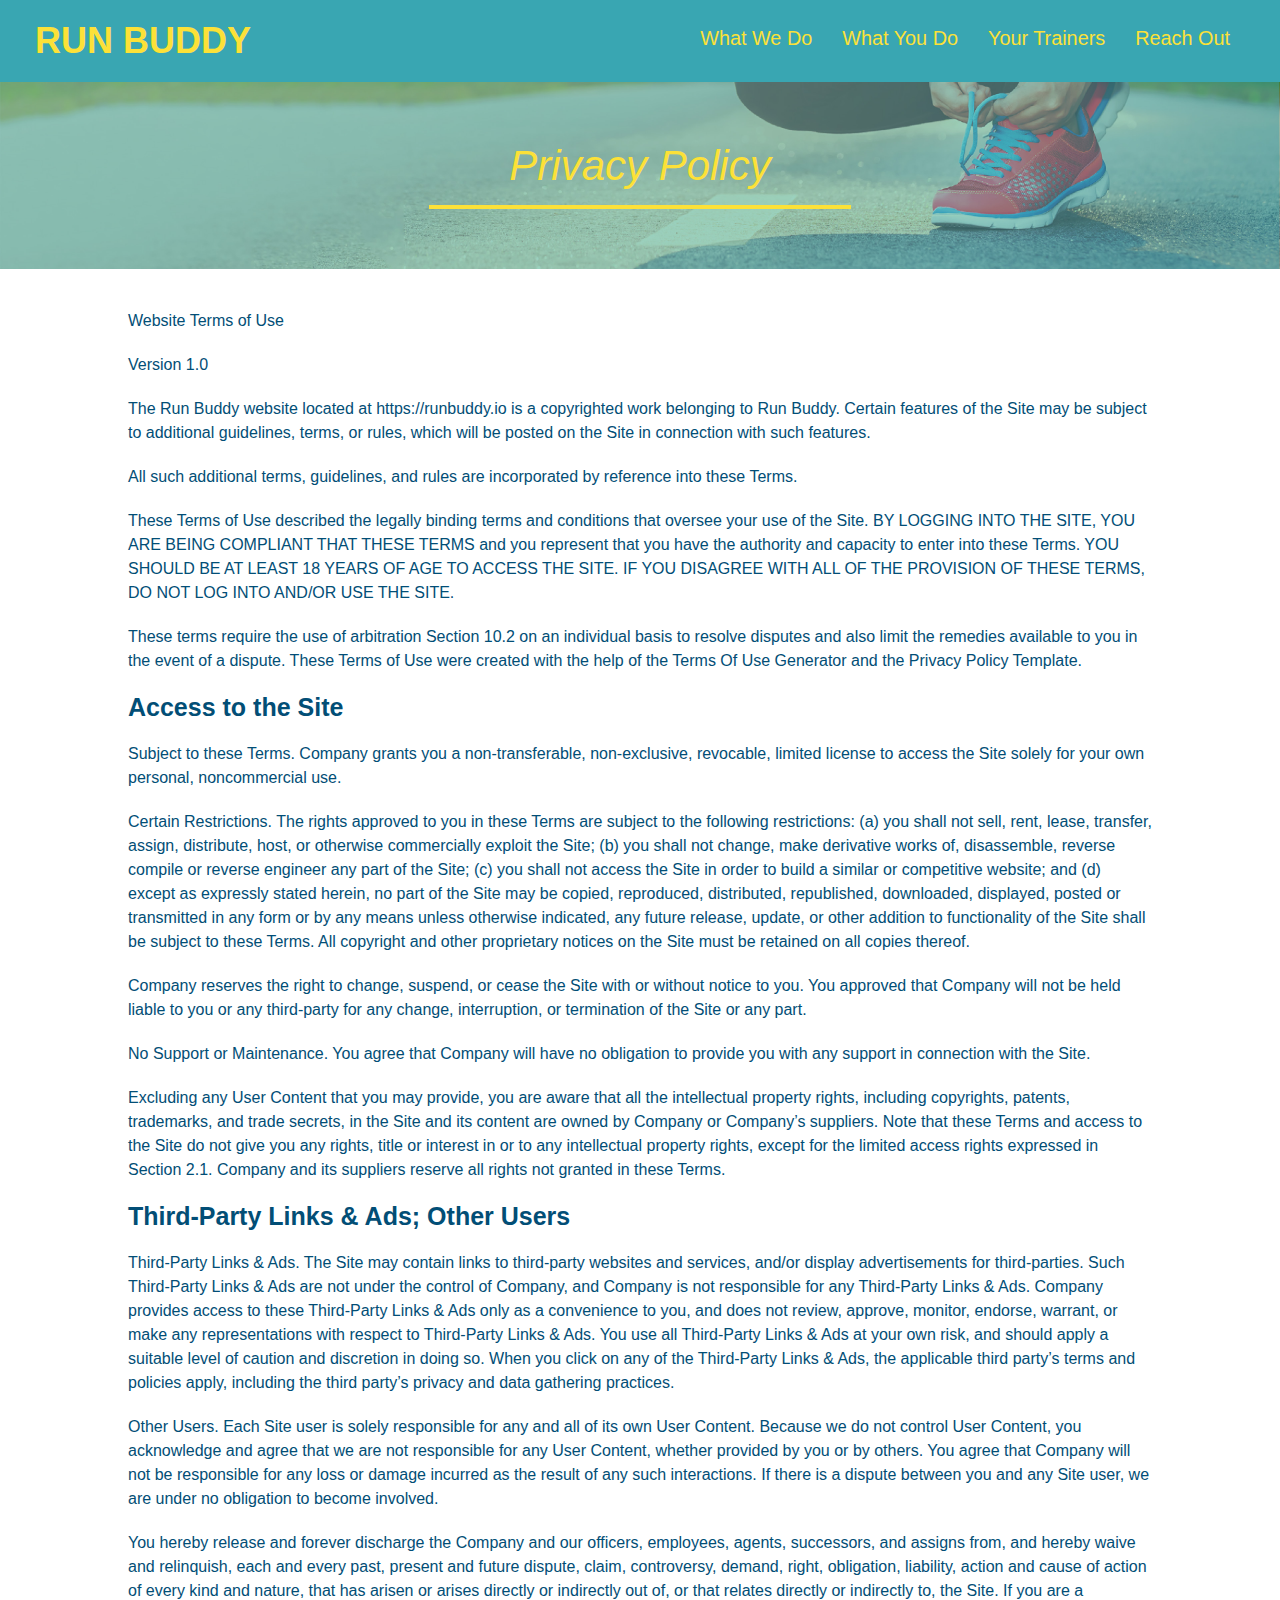
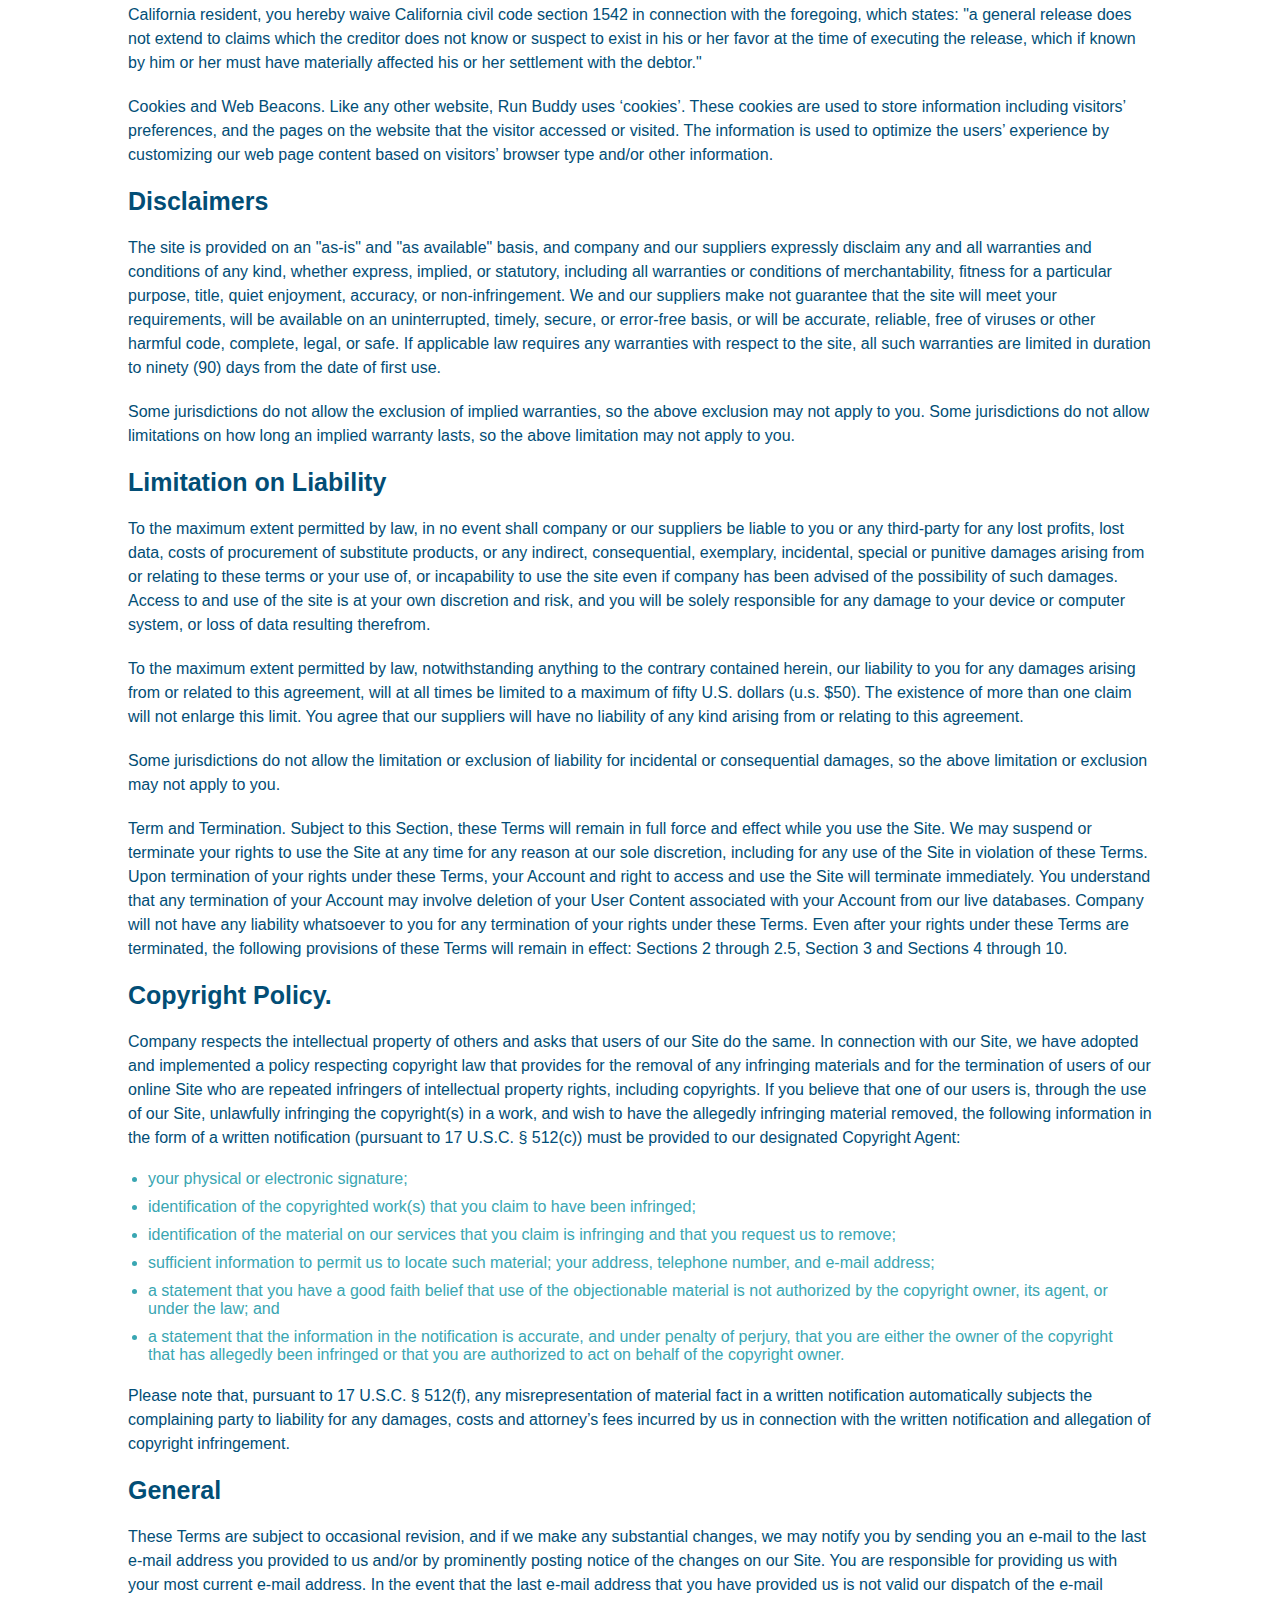
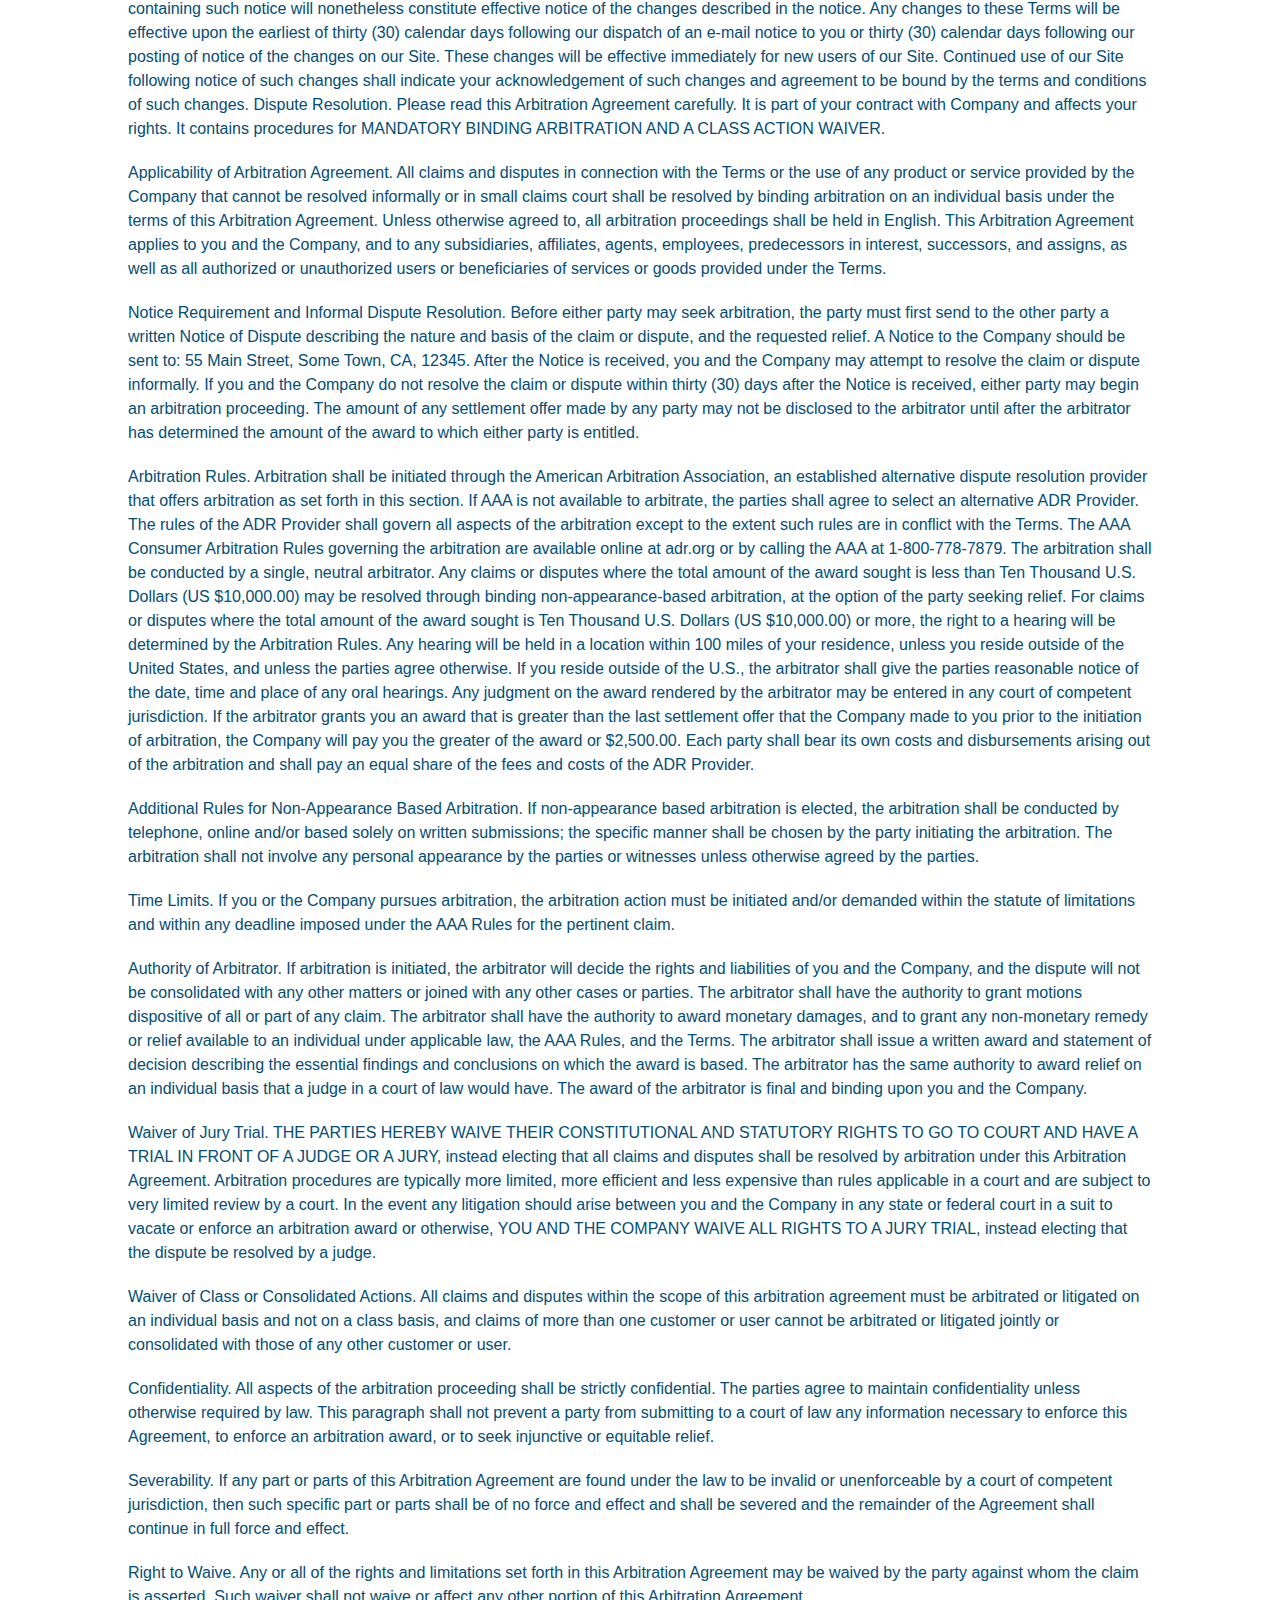
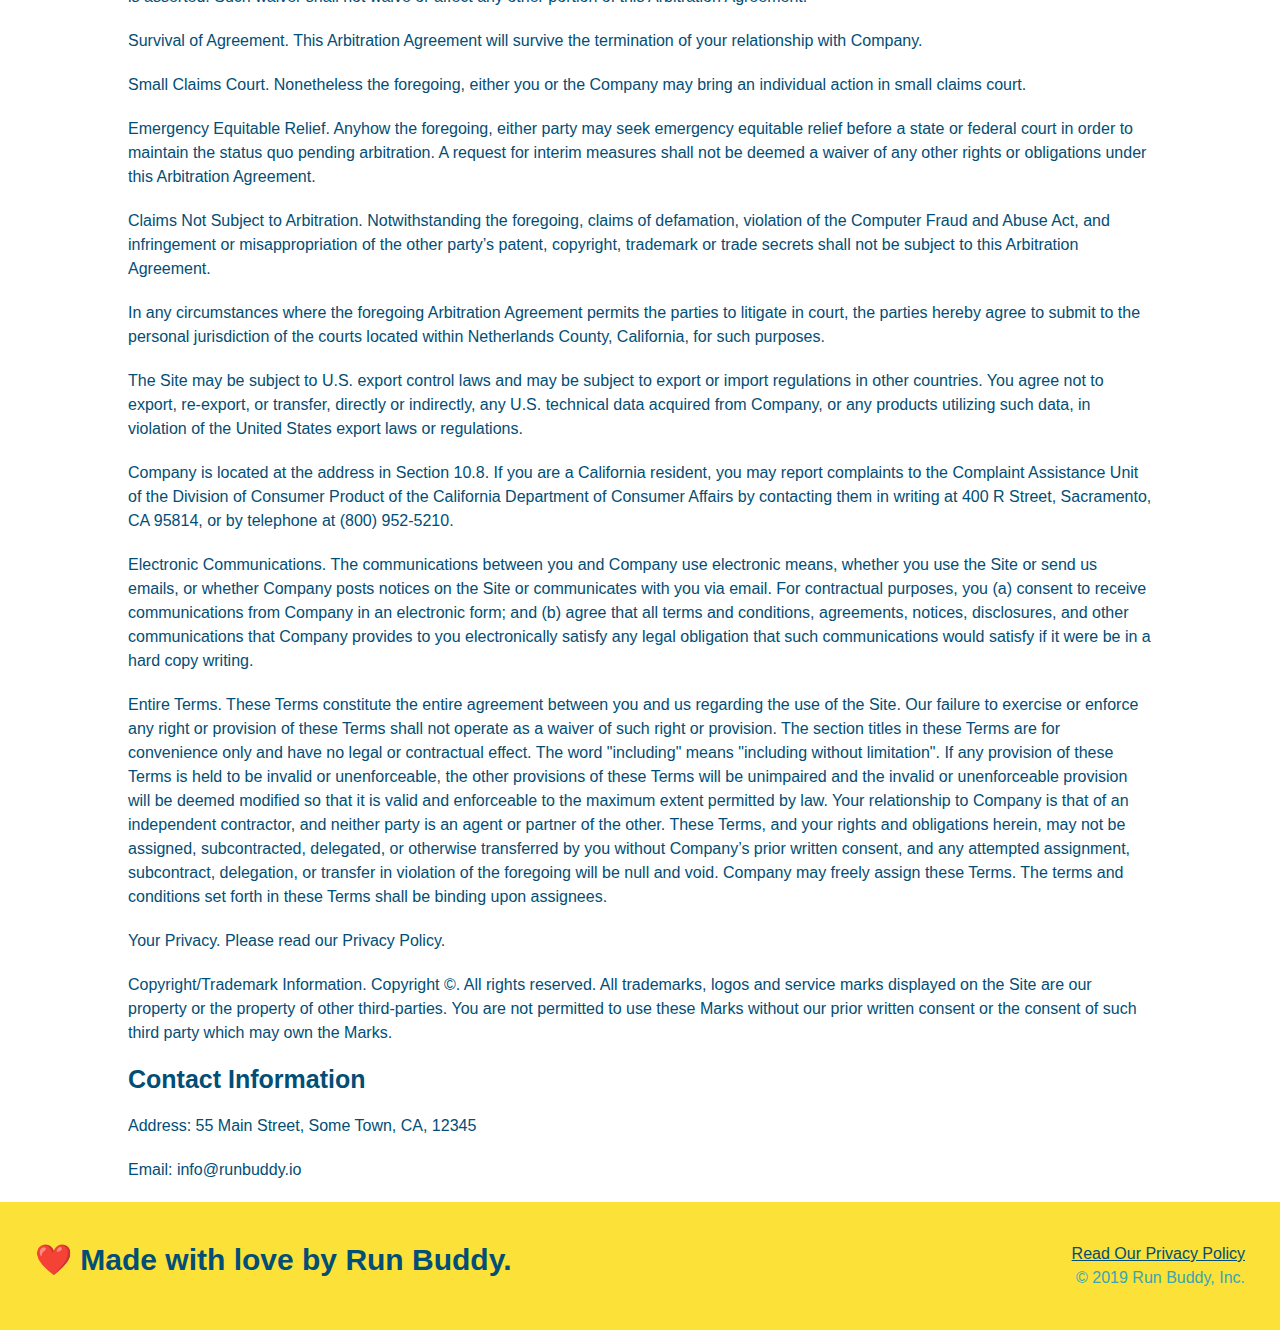
==== commit ef110d88: "added media queries to css" ====
--- a/privacy-policy.html
+++ b/privacy-policy.html
@@ -5,6 +5,7 @@
     <link rel="stylesheet" href="./assets/css/style.css" />
     <link rel="stylesheet" href="./assets/css/secondary-styles.css" />
     <title>Run Buddy - Privacy Policy</title>
+    <meta name="viewport" conent="width=device-width, initial-scale=1.0"/>
   </head>
   <body>
     <header>
--- a/assets/css/style.css
+++ b/assets/css/style.css
@@ -36,14 +36,18 @@
   margin: 7px 0;
 }
 
-header nav ul li {
-  display: inline;
+header nav ul {
+  display: flex;
+  flex-wrap: wrap;
+  justify-content: space-between;
+  align-items: center;
+  list-style: none;
 }
 
 header nav ul li a {
-  margin: 0 30px;
+  padding: 10px 15px;
   font-weight: lighter;
-  font-size: 22px;
+  font-size: 1.55vw;
 }
 
 /* HEADER / NAVBAR STYLES END */
@@ -54,18 +58,19 @@
 footer {
   background: #fce138;
   padding: 40px 35px;
+  display: flex;
+  justify-content: space-between;
+  flex-wrap: wrap;
   width: 100%;
 }
 
 footer h2 {
-  display: inline;
   color: #024e76;
   font-size: 30px;
   margin: 0;
 }
 
 footer div {
-  float: right;
   line-height: 1.5;
   text-align: right;
 }
@@ -85,19 +90,34 @@
   background-image: url('../images/hero-bg.jpg');
   background-size: cover;
   background-position: center;
-  position: relative;
-  height: 600px;
+  display: flex;
+  justify-content: center;
+  flex-wrap: wrap;
+  align-items: flex-start;
+}
+
+.hero-cta {
+  width: 35%;
+  text-align: right;
+  margin: 3.5%;
+  color: #fff;
+  font-size: 18px;
+  line-height: 1.2;
+}
+
+.hero-cta h2 {
+  font-style: italic;
+  font-size: 55px;
+  color: #fce138;
 }
 
 .hero-form {
   border: 3px solid #024e76;
   background-color: #fce138;
   padding: 20px;
-  width: 500px;
-  color: #024e76;
-  position: absolute;
-  bottom: 120px;
-  right: 140px;
+  color: #024e76;
+  width: 40%;
+  margin: 3.5%;
 }
 
 .hero-form h3 {
@@ -134,12 +154,13 @@
 
 /* SECTION TITLE STYLES START */
 .section-title {
-  font-size: 55px;
-  display: inline-block;
-  padding: 0 100px 20px 100px;
+  font-size: 48px;
   border-bottom: 3px solid;
-  margin-bottom: 35px;
-  color: #024e76;
+  color: #024e76;
+  padding-bottom: 20px;
+  text-align: center;
+  margin: 0 auto 35px auto;
+  width: 50%;
 }
 
 .primary-border {
@@ -152,9 +173,6 @@
 /* SECTION TITLE STYLES END */
 
 /* WHAT WE DO STYLES */
-.intro {
-  text-align: center;
-}
 
 .intro p {
   line-height: 1.7;
@@ -162,85 +180,108 @@
   width: 80%;
   margin: 0 auto;
   font-size: 20px;
+  text-align: center;
 }
 /* WHAT YOU DO STYLES END */
 
 
 /* WHAT YOU DO STYLES START */
 .steps { 
-  text-align: center;
   background: #fce138;
 }
 
-.steps div {
-  margin-bottom: 80px;
-}
-
-.steps img {
-  width: 15%;
-  margin: 10px 0;
-} 
-
-.steps h3 {
+.step {
+  margin: 50px auto;
+  padding-bottom: 50px;
+  width: 80%;
+  border-bottom: 1px solid #39a6b2;
+  display: flex;
+  flex-wrap: wrap;
+  align-items: center;
+  justify-content: space-between;
+}
+
+.step h3 {
   color: #024e76;
   font-size: 46px;
-  margin-top: 10px;
-}
-
-.steps span {
-  font-size: 38px;
-}
-
-.steps p {
+  flex: 1 30%;
+}
+
+.step-info {
+  flex: 2 70%;
+  display: flex;
+  flex-wrap: wrap;
+  align-items: center;
+}
+
+.step-img {
+  flex: 1 12%;
+  margin-right: 20px;
+}
+
+.step-img img {
+  max-width: 100%;
+}
+
+.step-text {
+  flex: 12;
+}
+
+.step-text p {
   color: #39a6b2;
-  font-size: 23px;
-}
+  font-size: 18px;
+}
+
+.step-text h4 {
+  font-size: 26px;
+  line-height: 1.5;
+  color: #024e76;
+}
+
 /* WHAT YOU DO STYLES END */
 
 /* MEET THE TRAINERS START */
 .trainers {
-  text-align: center;
+  width: 100%;
+  margin: 0 auto;
+  display: flex;
+  flex-wrap: wrap;
+  justify-content: space-around;
 }
 
 .trainer {
-  width: 900px;
-  margin: 0 auto 30px auto;
+  margin: 20px;
+  flex: 1;
   background: #024e76;
   color: #fce138;
-  overflow: auto;
 }
 
 .trainer img {
-  width: 35%;
-  float: left;
+  width: 100%;
 }
 
 .trainer-bio {
-  padding: 35px;
-  float: left;
-  width: 65%;
+  padding: 25px;
+  line-height: 1.3;
 }
 
 .trainer-bio h3 {
-  font-size: 32px;
-  margin-bottom: 8px;
+  font-size: 28px;
 }
 
 .trainer-bio h4 {
   font-weight: lighter;
-  font-size: 26px;
-  margin-bottom: 25px;
+  font-size: 22px;
+  margin-bottom: 15px;
 }
 
 .trainer-bio p {
   font-size: 17px;
-  line-height: 1.3;
 }
 /* TRAINER STYLES END */
 
 /* REACH OUT STYLES START */
 .contact {
-  text-align: center;
   background: #024e76;
 }
 
@@ -248,17 +289,22 @@
   color: #fce138;
 }
 
+.contact-info {
+  display: flex;
+  justify-content: space-between;
+  flex-wrap: wrap;
+}
+
+.contact-info > * {
+  flex: 1;
+  margin: 15px;
+}
+
 .contact-info iframe {
-  width: 400px;
-height: 400px;
+  height: 400px;
 }
 
 .contact-info div {
-  width: 410px;
-  display: inline-block;
-  vertical-align: top;
-  text-align: left;
-  margin: 30px 0 0 60px;
   color: white;
 }
 
@@ -270,8 +316,29 @@
 .contact-info p, .contact-info address {
   margin: 20px 0;
   line-height: 1.5;
-  font-size: 20px;
+  font-size: 16px;
   font-style: normal;
+}
+
+.contact-form input, .contact-form textarea {
+  border: 1px solid #024e76;
+  display: block;
+  padding: 7px 15px;
+  font-size: 16px;
+  color: #024e76;
+  width: 100%;
+  margin-bottom: 15px;
+  margin-top: 5px;
+}
+
+.contact-form button {
+  width: 100%;
+  border: none;
+  background: #fce138;
+  color: #024e76;
+  text-align: center;
+  padding: 15px 0;
+  font-size: 16px;
 }
 
 .contact-info a {
@@ -288,4 +355,32 @@
 
 .text-right {
   text-align: right;
+}
+
+.flex-row {
+  display: flex;
+}
+
+/* MEDIA QUERY FOR SMALLER DESKSTOP SCREENS AND SMALLER */
+@media screen and (max-width: 980px) {
+  header h1 a{
+    /* this will be applied to any screen smaller than 980px */
+
+  }
+}
+
+/* MEDIA QUERY FOR TABLETS AND SMALLER */
+@media screen and (max-width: 768px) {
+  header h1 {  
+    /* this will be applied to any screen smaller than 768px */
+
+  }
+}
+
+/* MEDIA QUERY FOR MOBILE PHONES AND SMALLER */
+@media screen and (max-width: 575px) {
+  header h1 {
+    /* this will be applied on any screen smaller than 575px */
+
+  }
 }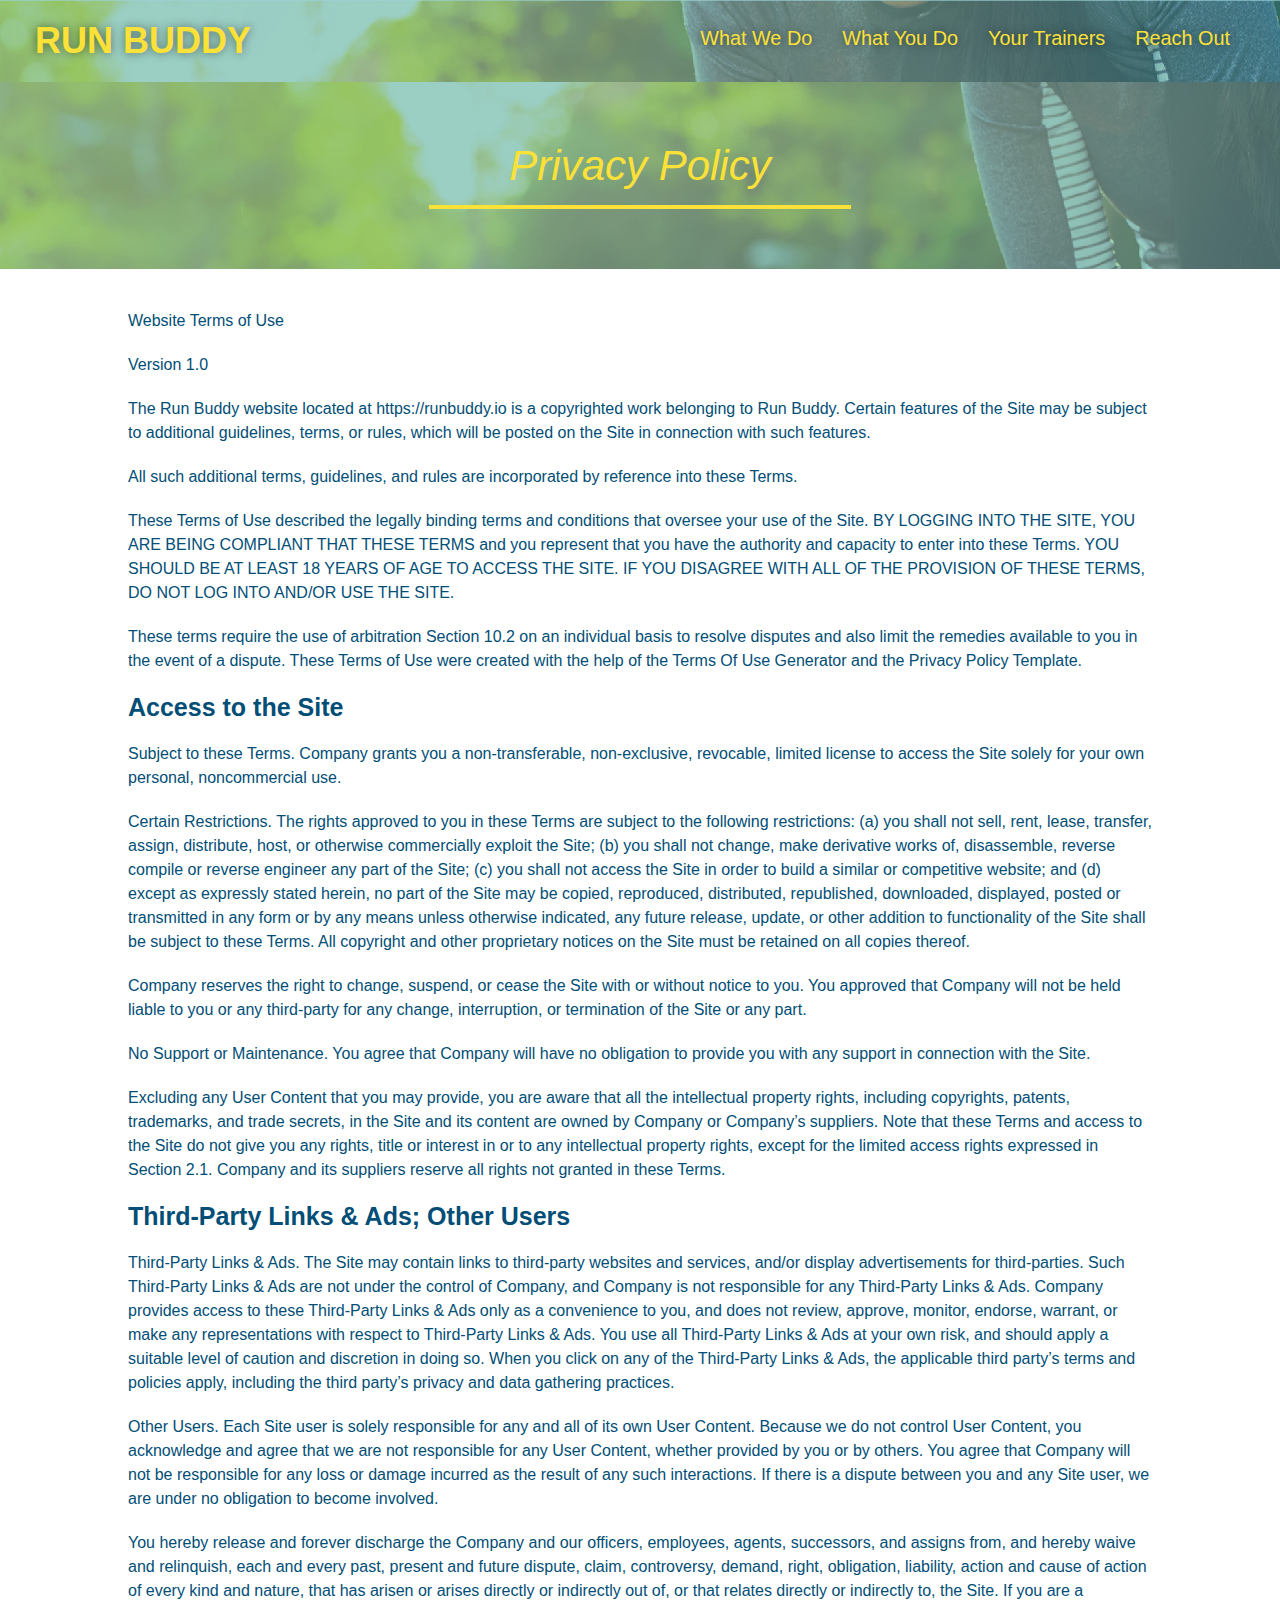
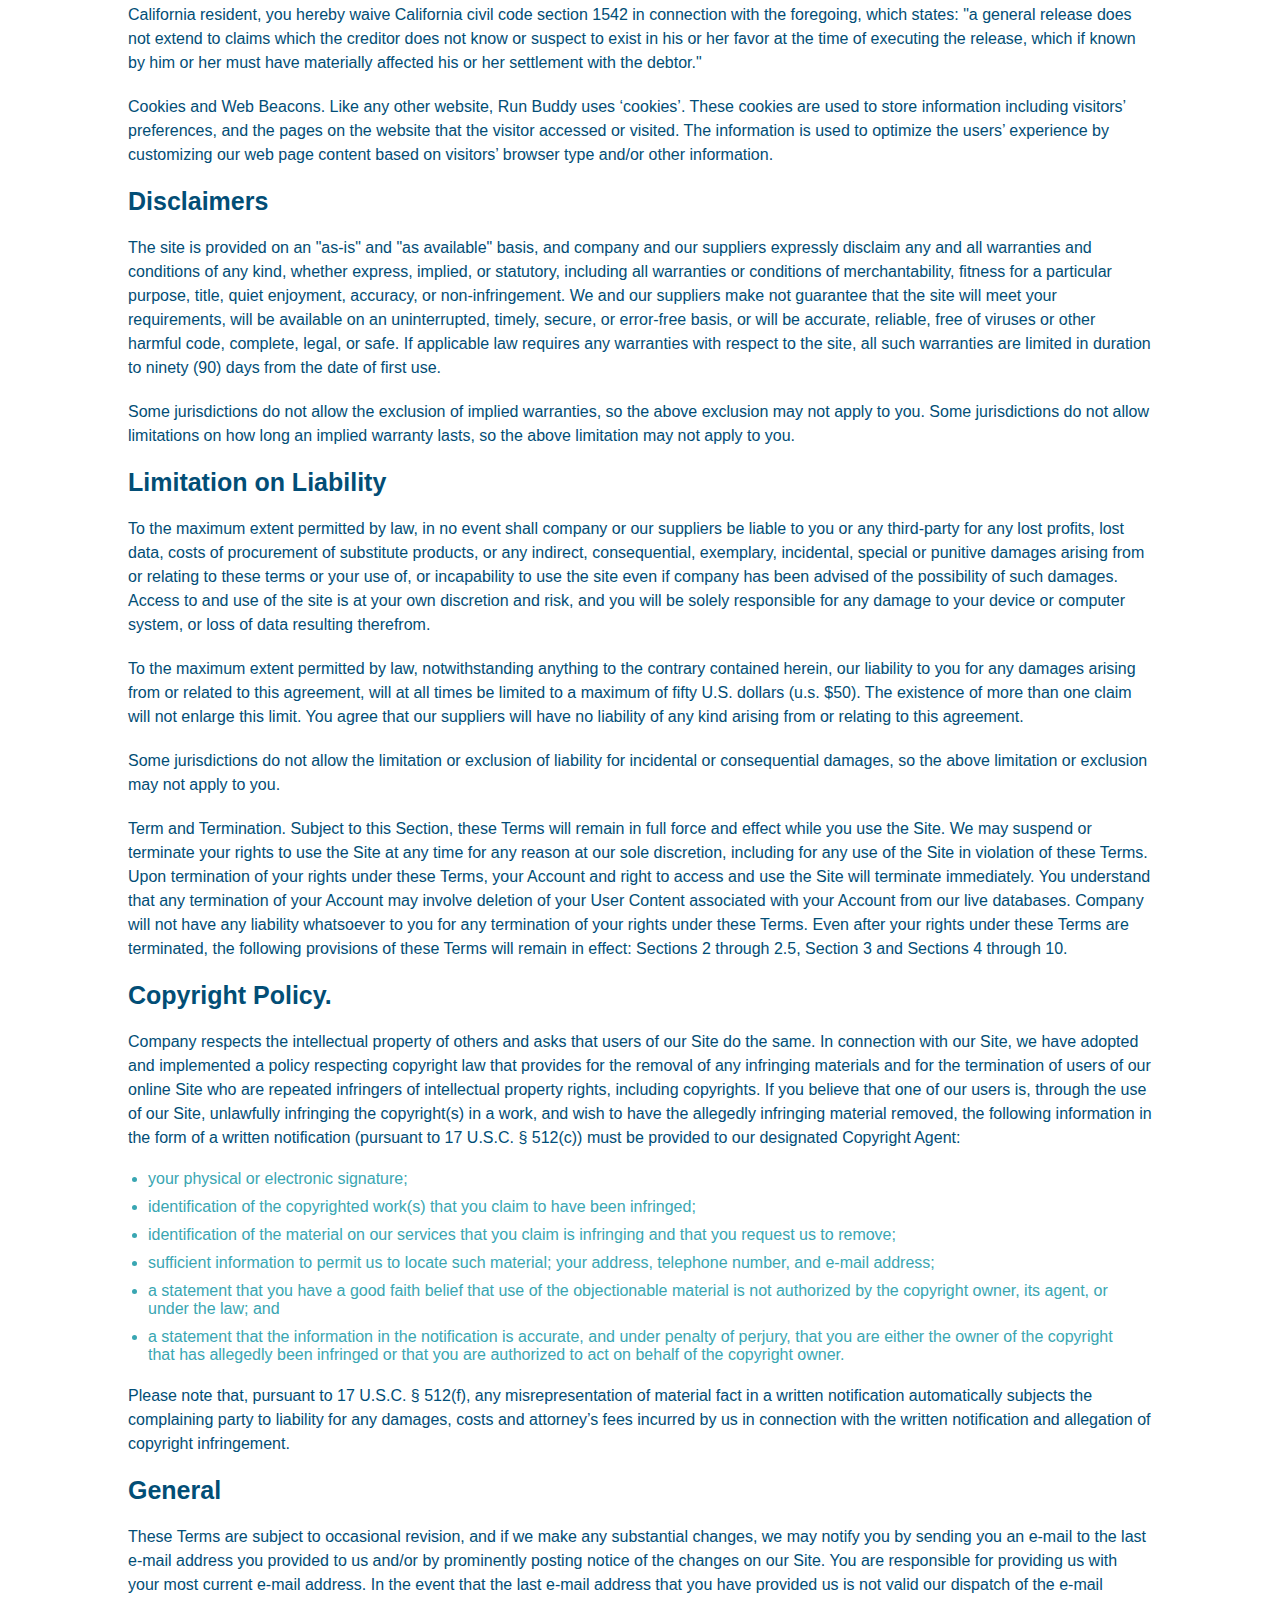
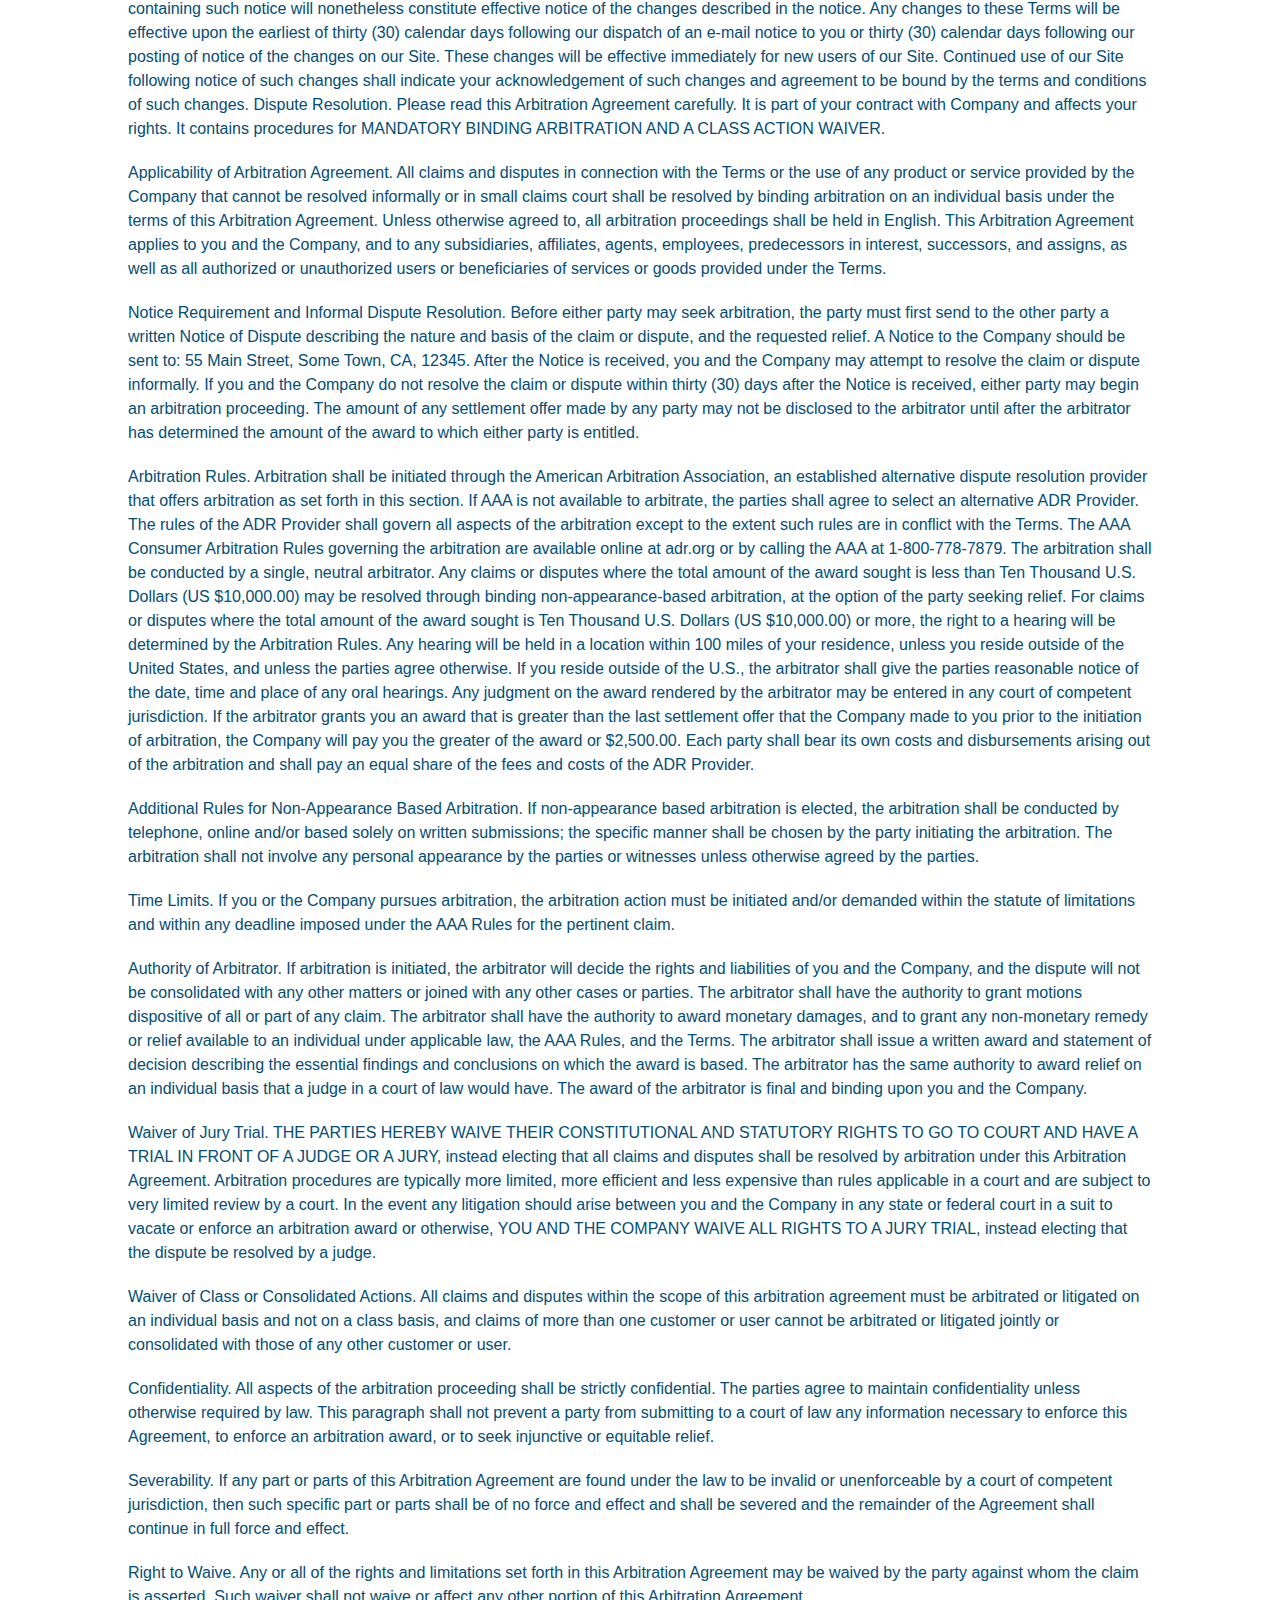
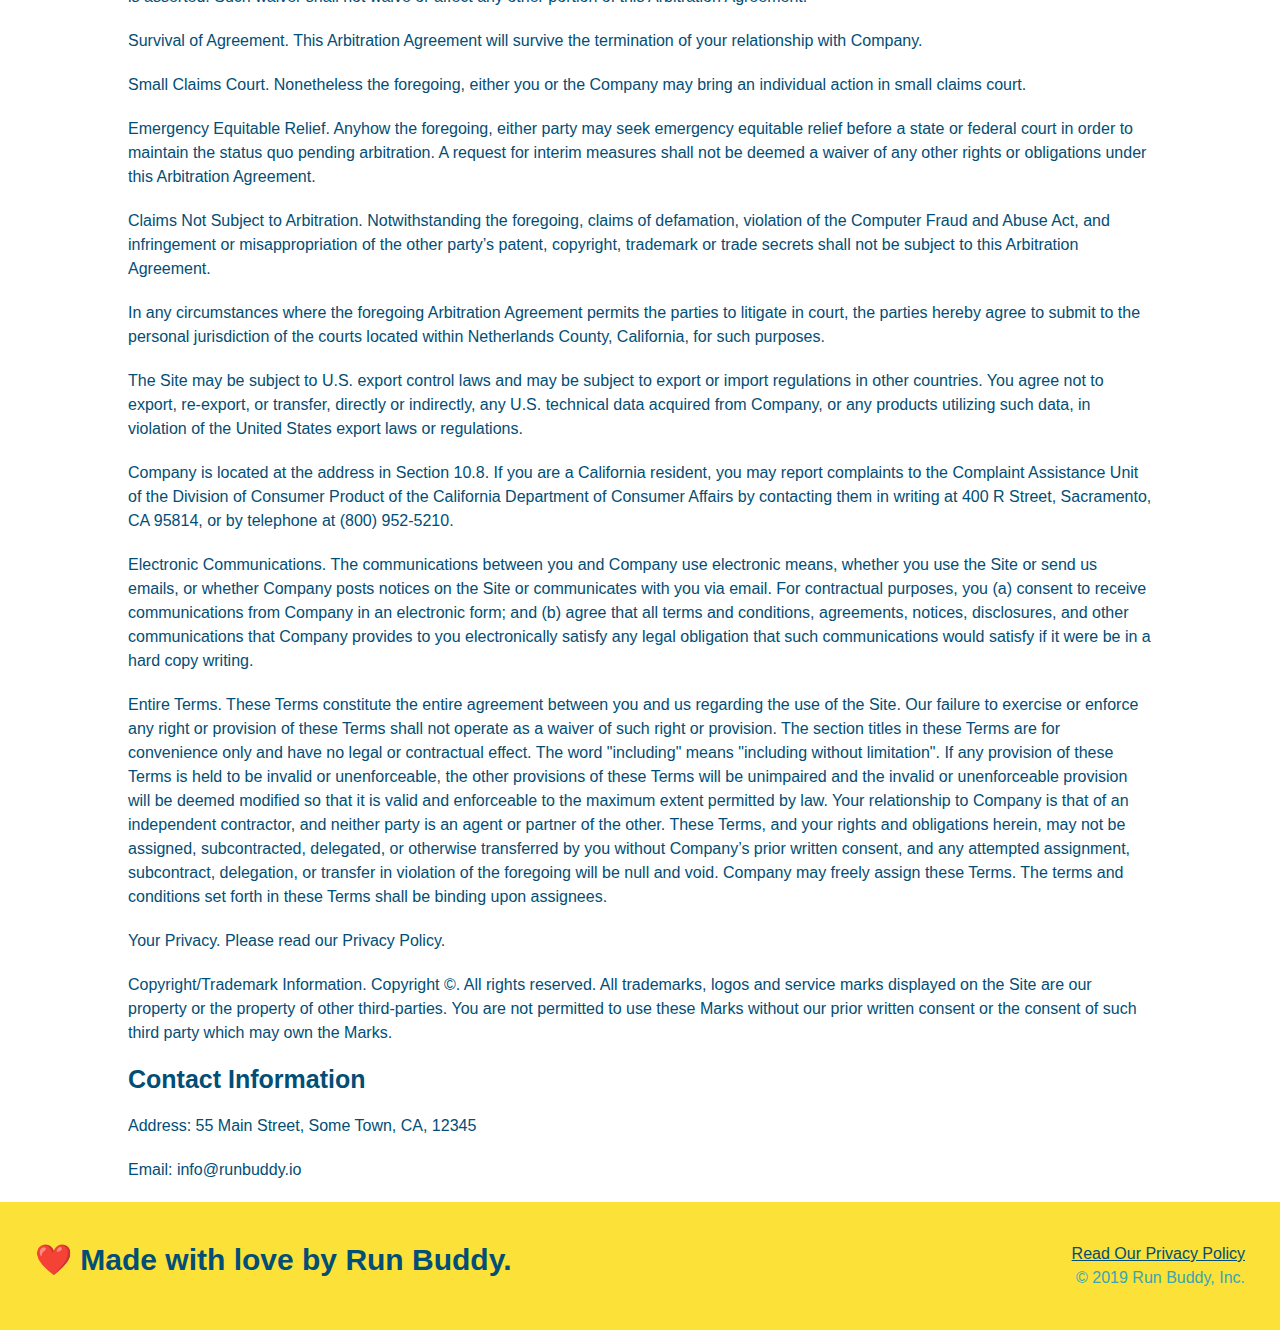
==== commit bd720c8c: "added lesson code and updated css with sticky header" ====
--- a/privacy-policy.html
+++ b/privacy-policy.html
@@ -2,10 +2,10 @@
 <html lang="en">
   <head>
     <meta charset="UTF-8" />
+    <meta name="viewport" content="width=device-width, initial-scale=1.0" />
     <link rel="stylesheet" href="./assets/css/style.css" />
     <link rel="stylesheet" href="./assets/css/secondary-styles.css" />
     <title>Run Buddy - Privacy Policy</title>
-    <meta name="viewport" conent="width=device-width, initial-scale=1.0"/>
   </head>
   <body>
     <header>
--- a/assets/css/style.css
+++ b/assets/css/style.css
@@ -18,6 +18,14 @@
   display: flex;
   justify-content: space-between;
   flex-wrap: wrap;
+  position: sticky;
+  position: -webkit-sticky;
+  top: 0;
+  background-image: url('../images/hero-bg.jpg');
+  background-size: cover;
+  background-position: center;
+  background-attachment: fixed;
+  background-position: 80%;
 }
 
 header h1 {
@@ -25,6 +33,7 @@
   margin: 0;
   font-size: 36px;
   color: #fce138;
+  text-shadow: 0 0 10px rgba(0, 0, 0, 0.5);
 }
 
 header a {
@@ -48,6 +57,7 @@
   padding: 10px 15px;
   font-weight: lighter;
   font-size: 1.55vw;
+  text-shadow: 0 0 10px rgba(0, 0, 0, 0.5);
 }
 
 /* HEADER / NAVBAR STYLES END */
@@ -94,6 +104,8 @@
   justify-content: center;
   flex-wrap: wrap;
   align-items: flex-start;
+  background-attachment: fixed;
+  background-position: 80%;
 }
 
 .hero-cta {
@@ -109,15 +121,18 @@
   font-style: italic;
   font-size: 55px;
   color: #fce138;
+  text-shadow: 0 0 10px rgba(0, 0, 0, 0.5);
 }
 
 .hero-form {
   border: 3px solid #024e76;
-  background-color: #fce138;
+  background-color: rgba(252, 225, 56, .80);
   padding: 20px;
   color: #024e76;
   width: 40%;
   margin: 3.5%;
+  box-shadow: 0 0 10px rgba(0, 0, 0, 0.5);
+  border-radius: 15px;
 }
 
 .hero-form h3 {
@@ -135,7 +150,8 @@
   font-size: 16px;
   color: #024e76;
   width: 100%;
-  margin-bottom: 15px; 
+  margin-bottom: 15px;
+  border-radius: 15px; 
 }
 
 .hero-form label {
@@ -148,6 +164,7 @@
   border: none;
   padding: 10px 20px;
   font-size: 16px;
+  border-radius: 15px;
 } 
 /* HERO STYLES END */
 
@@ -329,6 +346,7 @@
   width: 100%;
   margin-bottom: 15px;
   margin-top: 5px;
+  border-radius: 15px;
 }
 
 .contact-form button {
@@ -339,6 +357,7 @@
   text-align: center;
   padding: 15px 0;
   font-size: 16px;
+  border-radius: 15px;
 }
 
 .contact-info a {
@@ -361,26 +380,111 @@
   display: flex;
 }
 
-/* MEDIA QUERY FOR SMALLER DESKSTOP SCREENS AND SMALLER */
+/* MEDIA QUERY FOR SMALLER DESKTOP SCREENS AND SMALLER */
 @media screen and (max-width: 980px) {
-  header h1 a{
-    /* this will be applied to any screen smaller than 980px */
-
+  header {
+    padding-bottom: 0;
+    justify-content: center;
+    position: relative;
+  }
+
+  header h1 {
+    width: 100%;
+    text-align: center;
+  }
+
+  header nav ul {
+    margin-top: 20px;
+    width: 100%;
+    justify-content: center;
+  }
+
+  header nav ul li a {
+    font-size: 20px;
+  }
+
+  footer h2, footer div {
+    text-align: center;
+    width: 100%;
+  }
+
+  .hero-cta, .hero-form {
+    width: 100%;
+  }
+  
+  .hero-cta {
+    text-align: center;
+  }
+
+  .section-title {
+    width: 80%;
+  }
+  
+  .trainer {
+    flex: 0 70%;
+  }
+  
+  .contact-info iframe{
+    flex: 1 100%;
   }
 }
 
 /* MEDIA QUERY FOR TABLETS AND SMALLER */
 @media screen and (max-width: 768px) {
-  header h1 {  
-    /* this will be applied to any screen smaller than 768px */
-
+  section {
+    padding: 30px 15px;
+  }
+
+  .step h3 {
+    flex: 1 100%;
+    text-align: center;
+  }
+
+  .step-info {
+    flex: 2 100%;
+    text-align: center;
+    justify-content: center;
+  }
+
+  .step-img {
+    flex: 0 32%;
+    margin-right: 0;
+    margin-top: 15px;
+    margin-bottom: 15px;
+  }
+
+  .step-text {
+    flex: 100%;  
   }
 }
 
 /* MEDIA QUERY FOR MOBILE PHONES AND SMALLER */
 @media screen and (max-width: 575px) {
-  header h1 {
-    /* this will be applied on any screen smaller than 575px */
-
+  .hero-form button {
+    width: 100%;
+  }
+
+  .section-title {
+    width: 95%;
+  }
+
+  .intro p {
+    width: 100%;
+  }
+
+  .trainer {
+    flex: 0 100%;
+  }
+
+  .contact-info {
+    text-align: center;
+  }
+
+  .contact-info > * {
+    flex: 0 100%;
+  }
+
+  .contact-form {
+    order: 3;
   }
 }